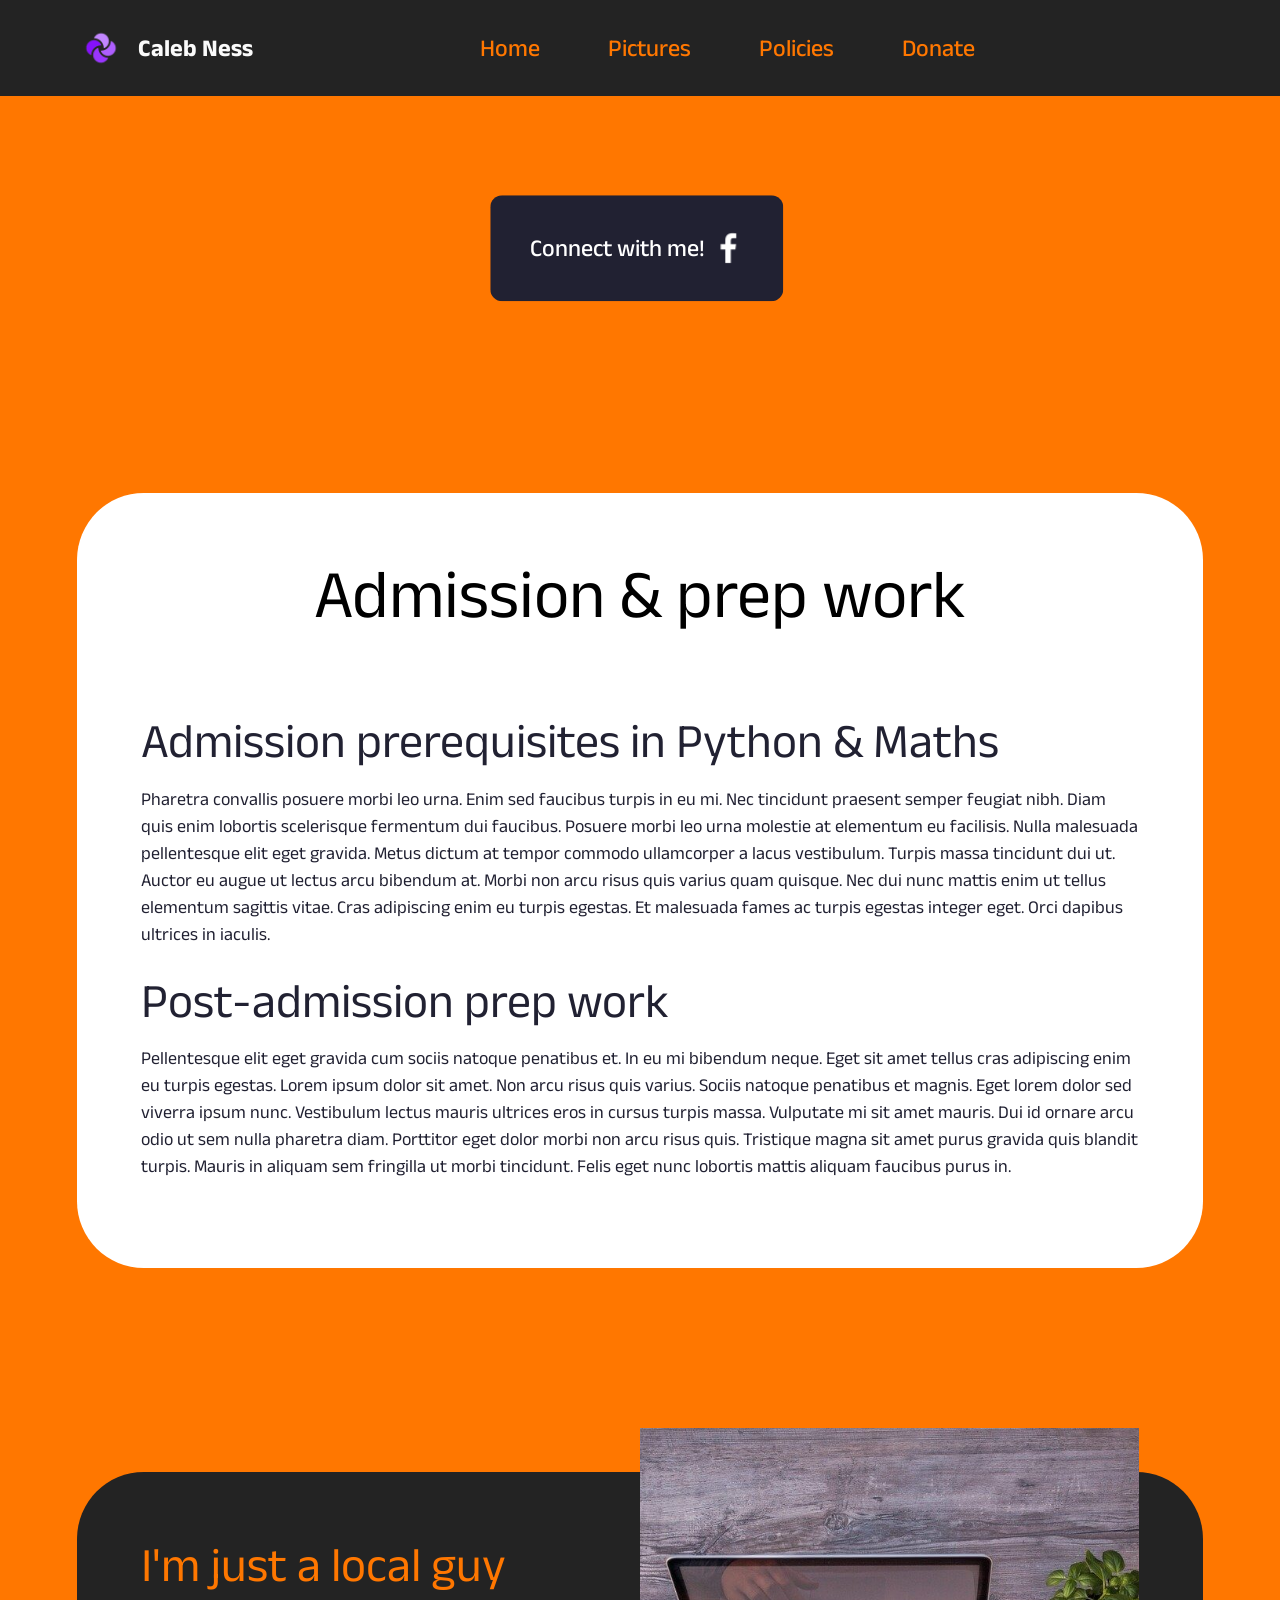
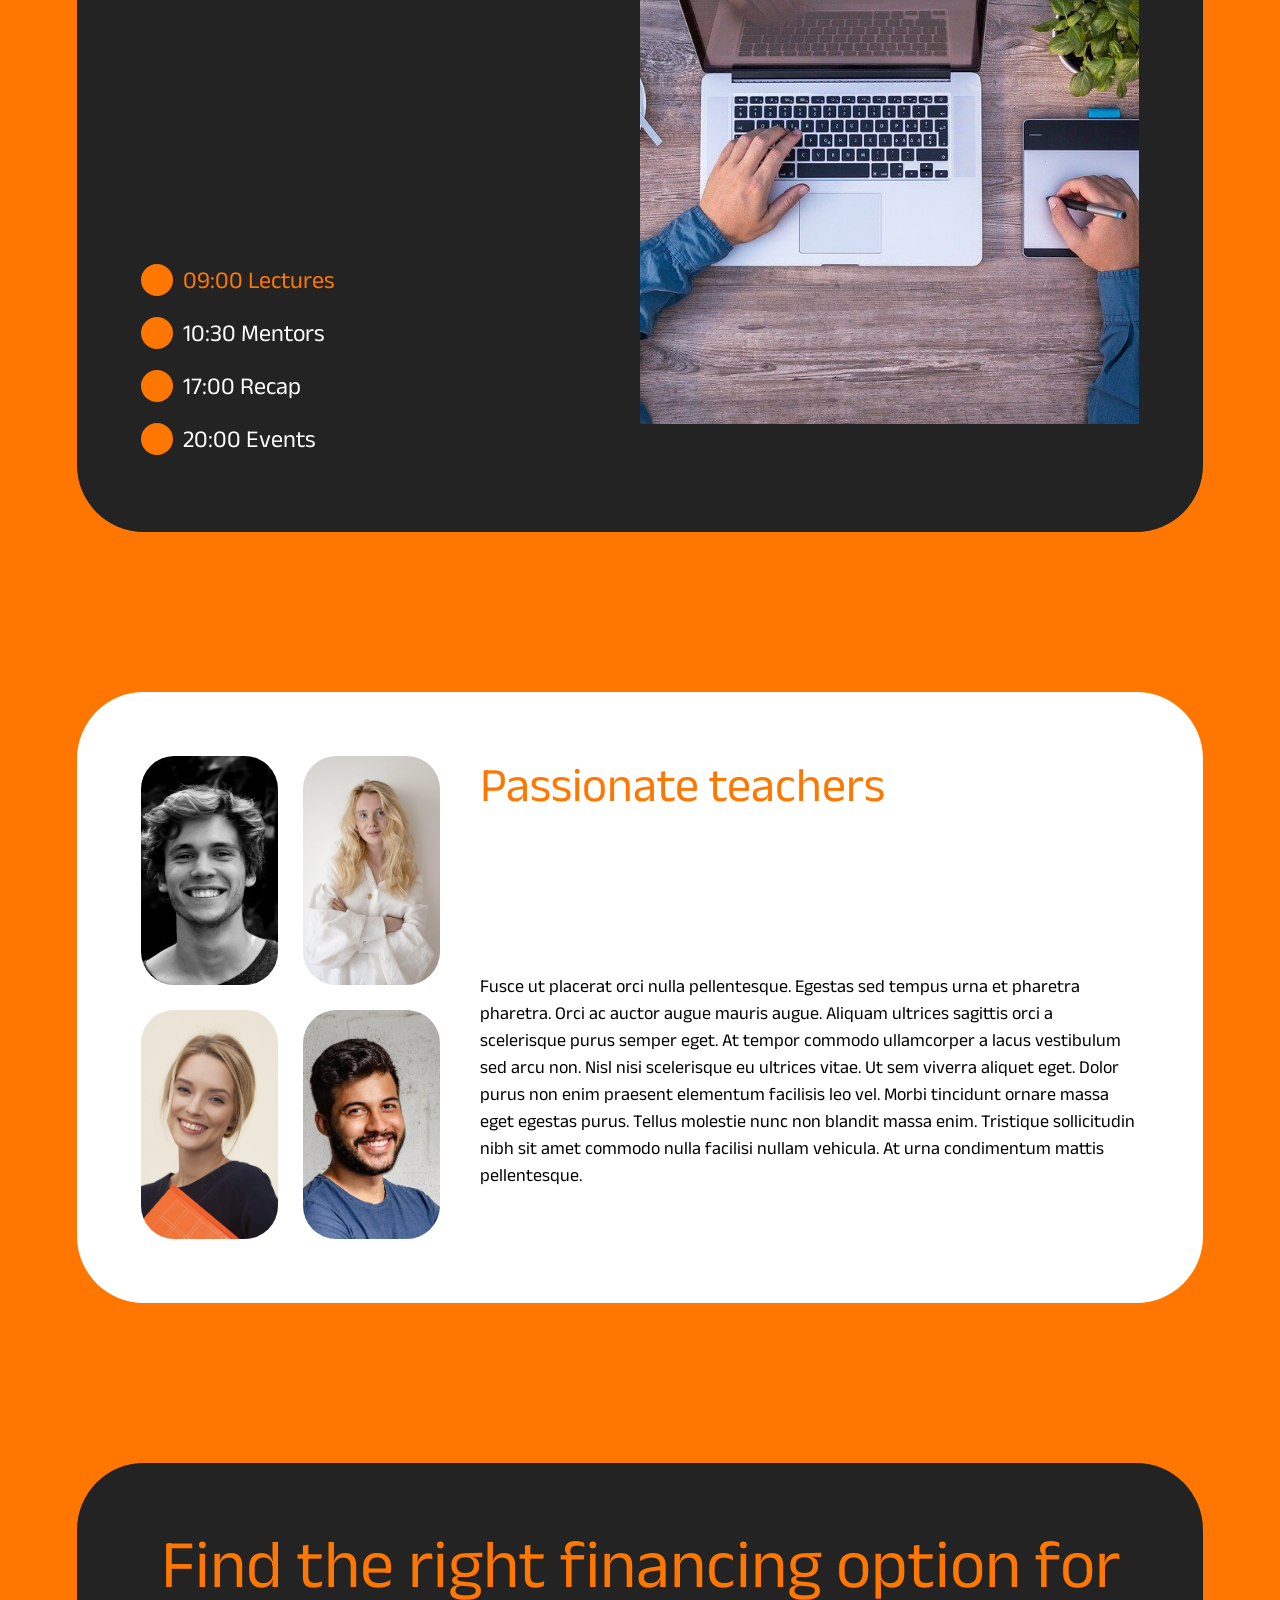
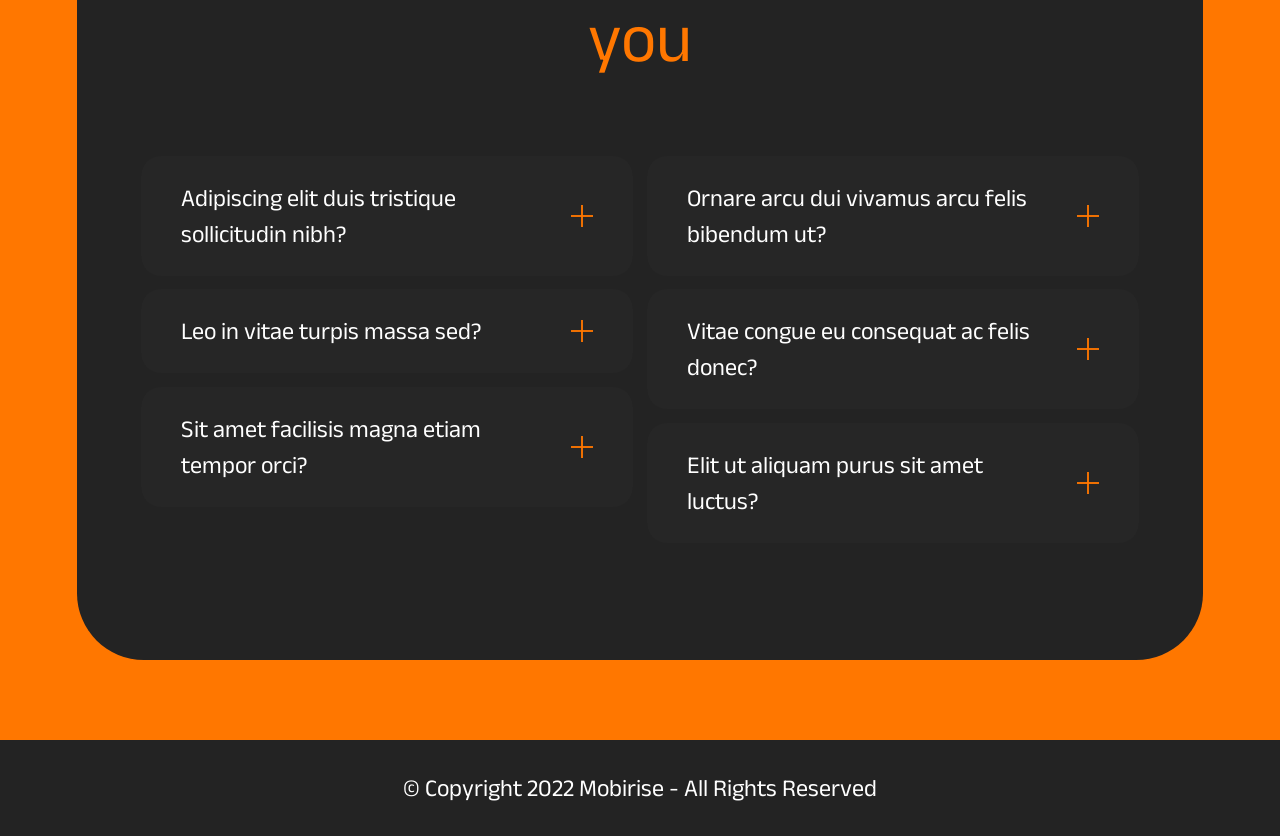
==== pictures.html @ 96227f39 "create github pages" ====
<!DOCTYPE html>
<html  >
<head>
  <!-- Site made with Mobirise Website Builder v6.0.6, https://mobirise.com -->
  <meta charset="UTF-8">
  <meta http-equiv="X-UA-Compatible" content="IE=edge">
  <meta name="generator" content="Mobirise v6.0.6, mobirise.com">
  <meta name="viewport" content="width=device-width, initial-scale=1, minimum-scale=1">
  <link rel="shortcut icon" href="assets/images/logo.png" type="image/x-icon">
  <meta name="description" content="">
  
  
  <title>Pictures</title>
  <link rel="stylesheet" href="assets/web/assets/mobirise-icons2/mobirise2.css">
  <link rel="stylesheet" href="assets/bootstrap/css/bootstrap.min.css">
  <link rel="stylesheet" href="assets/dropdown/css/style.css">
  <link rel="stylesheet" href="assets/socicon/css/styles.css">
  <link rel="stylesheet" href="assets/theme/css/style.css">
  <link rel="preload" href="https://fonts.googleapis.com/css?family=Anek+Latin:100,200,300,400,500,600,700,800&display=swap" as="style" onload="this.onload=null;this.rel='stylesheet'">
  <noscript><link rel="stylesheet" href="https://fonts.googleapis.com/css?family=Anek+Latin:100,200,300,400,500,600,700,800&display=swap"></noscript>
  <link rel="preload" as="style" href="assets/mobirise/css/mbr-additional.css?v=KJlmt9"><link rel="stylesheet" href="assets/mobirise/css/mbr-additional.css?v=KJlmt9" type="text/css">

  
  
  
</head>
<body>
  
  <section data-bs-version="5.1" class="menu menu1 bootcampm5 cid-v0q15S6kWP" once="menu" id="amenu1-0">
    

    <nav class="navbar navbar-dropdown navbar-fixed-top navbar-expand-lg">
        <div class="container">
            <div class="navbar-brand">
                <span class="navbar-logo">
                    <a href="https://mobiri.se">
                        <img src="assets/images/logo.png" alt="Mobirise Website Builder" style="height: 3rem;">
                    </a>
                </span>
                <span class="navbar-caption-wrap"><a class="navbar-caption text-white display-4" href="https://mobiri.se">Caleb Ness</a></span>
            </div>
            <button class="navbar-toggler" type="button" data-toggle="collapse" data-bs-toggle="collapse" data-target="#navbarSupportedContent" data-bs-target="#navbarSupportedContent" aria-controls="navbarNavAltMarkup" aria-expanded="false" aria-label="Toggle navigation">
                <div class="hamburger">
                    <span></span>
                    <span></span>
                    <span></span>
                    <span></span>
                </div>
            </button>
            <div class="collapse navbar-collapse" id="navbarSupportedContent">
                <ul class="navbar-nav nav-dropdown nav-right" data-app-modern-menu="true"><li class="nav-item"><a class="nav-link link text-primary display-4" href="index.html">Home</a></li>
                    <li class="nav-item"><a class="nav-link link text-primary display-4" href="pictures.html">Pictures</a>
                    </li>
                    <li class="nav-item"><a class="nav-link link text-primary display-4" href="policies.html">Policies</a>
                    </li>
                    <li class="nav-item"><a class="nav-link link text-primary display-4" href="https://mobiri.se">Donate</a>
                    </li></ul>
                
                
            </div>
        </div>
    </nav>
</section>

<section data-bs-version="5.1" class="header1 bootcampm5 cid-v0q15SswuJ" id="aheader1-1">

    

    
    

    <div class="container">
        <div class="row justify-content-center">
            <div class="col-12 col-lg-12">
                
                

                <div class="btn-container">
                    <div class="mbr-section-btn custom-mbr-section-btn align-center"><div class="custom-section-btn">
                            <a class="btn btn-black display-4" href="https://facebook.com/" target="_blank"><span class="socicon socicon-facebook mbr-iconfont mbr-iconfont-btn"></span>
                                
                                Connect with me!</a>
                        </div></div>
                    

                </div>
            </div>
        </div>
    </div>
</section>

<section data-bs-version="5.1" class="article2 bootcampm5 cid-v0q15SNx9U" id="aarticle2-2">

    

    
    
    <div class="container">
        <div class="row justify-content-center">
            <div class="col-12 col-lg-12">
                <div class="content-wrapper">
                    <h1 class="mbr-section-title mbr-fonts-style align-center mbr-white display-2">Admission &amp; prep work</h1>
                    <div class="item-wrap">
                        <h2 class="mbr-section-subtitle mbr-fonts-style mbr-white mb-0 display-5">Admission prerequisites in Python &amp; Maths</h2>
                        <p class="mbr-text mbr-white mbr-fonts-style display-7">
                            Pharetra convallis posuere morbi leo urna. Enim sed faucibus turpis in eu mi. Nec tincidunt praesent semper feugiat nibh. Diam quis enim lobortis scelerisque fermentum dui faucibus. Posuere morbi leo urna molestie at elementum eu facilisis. Nulla malesuada pellentesque elit eget gravida. Metus dictum at tempor commodo ullamcorper a lacus vestibulum. Turpis massa tincidunt dui ut. Auctor eu augue ut lectus arcu bibendum at. Morbi non arcu risus quis varius quam quisque. Nec dui nunc mattis enim ut tellus elementum sagittis vitae. Cras adipiscing enim eu turpis egestas. Et malesuada fames ac turpis egestas integer eget. Orci dapibus ultrices in iaculis.
                        </p>
                    </div>

                    <div class="item-wrap">
                        <h2 class="mbr-section-subtitle mbr-fonts-style mbr-white mb-0 display-5">Post-admission prep work</h2>
                        <p class="mbr-text mbr-white mbr-fonts-style display-7">
                            Pellentesque elit eget gravida cum sociis natoque penatibus et. In eu mi bibendum neque. Eget sit amet tellus cras adipiscing enim eu turpis egestas. Lorem ipsum dolor sit amet. Non arcu risus quis varius. Sociis natoque penatibus et magnis. Eget lorem dolor sed viverra ipsum nunc. Vestibulum lectus mauris ultrices eros in cursus turpis massa. Vulputate mi sit amet mauris. Dui id ornare arcu odio ut sem nulla pharetra diam. Porttitor eget dolor morbi non arcu risus quis. Tristique magna sit amet purus gravida quis blandit turpis. Mauris in aliquam sem fringilla ut morbi tincidunt. Felis eget nunc lobortis mattis aliquam faucibus purus in.
                        </p>
                    </div>
                    
                    
                    
                    
                    
                    
                    
                    
                </div>
            </div>
        </div>
    </div>
</section>

<section data-bs-version="5.1" class="tabs features4 bootcampm5 cid-v0q15T1WaE" id="afeatures4-3">

    

    
    
    <div class="container">
        <div class="row">
            <div class="content-container col-12">
                <div class="content-wrapper">
                    <div class="text-wrapper">
                        <h6 class="card-title mb-0 mbr-fonts-style display-5">I'm just a local guy</h6>
                    </div>
                    <ul class="nav nav-tabs" role="tablist">
                        <li class="nav-item first mbr-fonts-style"><a class="nav-link mbr-fonts-style show active display-4" role="tab" data-toggle="tab" data-bs-toggle="tab" href="#afeatures4-d_tab0" aria-selected="true">09:00 Lectures</a></li>
                        <li class="nav-item"><a class="nav-link mbr-fonts-style active display-4" role="tab" data-toggle="tab" data-bs-toggle="tab" href="#afeatures4-d_tab1" aria-selected="true">10:30 Mentors</a></li>
                        <li class="nav-item"><a class="nav-link mbr-fonts-style active display-4" role="tab" data-toggle="tab" data-bs-toggle="tab" href="#afeatures4-d_tab2" aria-selected="true">17:00 Recap<br></a></li>
                        <li class="nav-item"><a class="nav-link mbr-fonts-style active display-4" role="tab" data-toggle="tab" data-bs-toggle="tab" href="#afeatures4-d_tab3" aria-selected="true">20:00 Events<br></a></li>
                    </ul>
                    <div class="tab-content">
                        <div id="tab1" class="tab-pane in active" role="tabpanel">
                            <div class="img-box">
                                <img src="assets/images/features1.jpg" alt="Mobirise Website Builder">
                            </div>
                        </div>
                        <div id="tab2" class="tab-pane" role="tabpanel">
                            <div class="img-box">
                                <img src="assets/images/features2.jpg" alt="Mobirise Website Builder">
                            </div>
                        </div>
                        <div id="tab3" class="tab-pane" role="tabpanel">
                            <div class="img-box">
                                <img src="assets/images/features3.jpg" alt="Mobirise Website Builder">
                            </div>
                        </div>
                        <div id="tab4" class="tab-pane" role="tabpanel">
                            <div class="img-box">
                                <img src="assets/images/features4.jpg" alt="Mobirise Website Builder">
                            </div>
                        </div>
                    </div>
                </div>
                
            </div>
        </div>
    </div>
</section>

<section data-bs-version="5.1" class="features10 bootcampm5 cid-v0q15TjROE" id="afeatures10-4">

    

    
    
    <div class="container">
        <div class="row">
            <div class="content-container col-12">
                <div class="content-wrapper">
                    <div class="img-container">
                        <div class="image-wrapper">
                            <img src="assets/images/pexels-stefan-stefancik-91227.jpg" alt="Mobirise Website Builder">
                        </div>
                        <div class="image-wrapper">
                            <img src="assets/images/people7.jpg" alt="Mobirise Website Builder">
                        </div>
                        <div class="image-wrapper">
                            <img src="assets/images/pexels-moose-photos-1587009.jpg" alt="Mobirise Website Builder">
                        </div>
                        <div class="image-wrapper">
                            <img src="assets/images/pexels-italo-melo-2379004.jpg" alt="Mobirise Website Builder">
                        </div>
                    </div>
                    <div class="text-wrapper">
                        <h6 class="mbr-section-title mbr-fonts-style display-5">Passionate teachers</h6>
                        <p class="mbr-section-subtitle mbr-fonts-style mb-0 display-7">
                            Fusce ut placerat orci nulla pellentesque. Egestas sed tempus urna et pharetra pharetra. Orci ac auctor augue mauris augue. Aliquam ultrices sagittis orci a scelerisque purus semper eget. At tempor commodo ullamcorper a lacus vestibulum sed arcu non. Nisl nisi scelerisque eu ultrices vitae. Ut sem viverra aliquet eget. Dolor purus non enim praesent elementum facilisis leo vel. Morbi tincidunt ornare massa eget egestas purus. Tellus molestie nunc non blandit massa enim. Tristique sollicitudin nibh sit amet commodo nulla facilisi nullam vehicula. At urna condimentum mattis pellentesque.
                        </p>
                    </div>
                </div>
                
            </div>
        </div>
    </div>
</section>

<section data-bs-version="5.1" class="list1 bootcampm5 cid-v0q15TweMn" id="alist1-5">

    

    
    
    <div class="container">
        <div class="row justify-content-center">
            <div class="col-12">
                <div class="content-wrapper">
                    <div class="col-title">
                        <h3 class="mbr-section-title mbr-fonts-style align-center mb-0 display-2">Find the right financing option for you</h3>
                    </div>
                    <div id="bootstrap-accordion_25" class="panel-group accordionStyles accordion" role="tablist" aria-multiselectable="true">
                        <div>
                            <div class="card">
                                <div class="card-header" role="tab" id="headingOne">
                                    <a role="button" class="panel-title collapsed" data-toggle="collapse" data-bs-toggle="collapse" data-core="" href="#collapse1_25" aria-expanded="false" aria-controls="collapse1">
                                        <h6 class="panel-title-edit mbr-fonts-style mb-0 display-4">
                                            Adipiscing elit duis tristique sollicitudin nibh?
                                        </h6>
                                        <span class="sign mbr-iconfont mobi-mbri-plus"></span>
                                    </a>
                                </div>
                                <div id="collapse1_25" class="panel-collapse noScroll collapse" role="tabpanel" aria-labelledby="headingOne" data-parent="#accordion" data-bs-parent="#bootstrap-accordion_25">
                                    <div class="panel-body">
                                        <p class="mbr-fonts-style panel-text display-7">The number of items is limited in this block. Open
                                            Quisque id diam vel quam elementum pulvinar etiam non. Et ultrices neque ornare aenean. Venenatis urna cursus eget nunc scelerisque viverra. Fusce id velit ut tortor pretium viverra suspendisse potenti nullam.
                                        </p>
                                    </div>
                                </div>
                            </div>
                            <div class="card">
                                <div class="card-header" role="tab" id="headingOne">
                                    <a role="button" class="panel-title collapsed" data-toggle="collapse" data-bs-toggle="collapse" data-core="" href="#collapse2_25" aria-expanded="false" aria-controls="collapse2">
                                        <h6 class="panel-title-edit mbr-fonts-style mb-0 display-4">
                                            Leo in vitae turpis massa sed?</h6>
                                        <span class="sign mbr-iconfont mobi-mbri-plus"></span>
                                    </a>
                                </div>
                                <div id="collapse2_25" class="panel-collapse noScroll collapse" role="tabpanel" aria-labelledby="headingOne" data-parent="#accordion" data-bs-parent="#bootstrap-accordion_25">
                                    <div class="panel-body">
                                        <p class="mbr-fonts-style panel-text display-7">
                                            Sed euismod nisi porta lorem. Cras sed felis eget velit. Facilisis leo vel fringilla est ullamcorper eget nulla facilisi. Aliquam ut porttitor leo a diam. Congue eu consequat ac felis donec et odio pellentesque diam.
                                        </p>
                                    </div>
                                </div>
                            </div>
                            <div class="card">
                                <div class="card-header" role="tab" id="headingOne">
                                    <a role="button" class="panel-title collapsed" data-toggle="collapse" data-bs-toggle="collapse" data-core="" href="#collapse3_25" aria-expanded="false" aria-controls="collapse3">
                                        <h6 class="panel-title-edit mbr-fonts-style mb-0 display-4">
                                            Sit amet facilisis magna etiam tempor orci?</h6>
                                        <span class="sign mbr-iconfont mobi-mbri-plus"></span>
                                    </a>
                                </div>
                                <div id="collapse3_25" class="panel-collapse noScroll collapse" role="tabpanel" aria-labelledby="headingOne" data-parent="#accordion" data-bs-parent="#bootstrap-accordion_25">
                                    <div class="panel-body">
                                        <p class="mbr-fonts-style panel-text display-7">
                                            Quisque id diam vel quam elementum pulvinar etiam non. Et ultrices neque ornare aenean. Venenatis urna cursus eget nunc scelerisque viverra. Fusce id velit ut tortor pretium viverra suspendisse potenti nullam.
                                        </p>
                                    </div>
                                </div>
                            </div>
                            
                            
                            
                            
                        </div>

                        <div>
                            <div class="card">
                                <div class="card-header" role="tab" id="headingOne">
                                    <a role="button" class="panel-title collapsed" data-toggle="collapse" data-bs-toggle="collapse" data-core="" href="#collapse8_25" aria-expanded="false" aria-controls="collapse8">
                                        <h6 class="panel-title-edit mbr-fonts-style mb-0 display-4">
                                            Ornare arcu dui vivamus arcu felis bibendum ut?</h6>
                                        <span class="sign mbr-iconfont mobi-mbri-plus"></span>
                                    </a>
                                </div>
                                <div id="collapse8_25" class="panel-collapse noScroll collapse" role="tabpanel" aria-labelledby="headingOne" data-parent="#accordion" data-bs-parent="#bootstrap-accordion_25">
                                    <div class="panel-body">
                                        <p class="mbr-fonts-style panel-text display-7">
                                            Diam sit amet nisl suscipit. Faucibus purus in massa tempor nec feugiat nisl.
                                            Tellus integer feugiat scelerisque varius morbi enim nunc faucibus. Ultrices mi
                                            tempus imperdiet nulla malesuada pellentesque elit eget.
                                        </p>
                                    </div>
                                </div>
                            </div>

                            <div class="card">
                                <div class="card-header" role="tab" id="headingOne">
                                    <a role="button" class="panel-title collapsed" data-toggle="collapse" data-bs-toggle="collapse" data-core="" href="#collapse9_25" aria-expanded="false" aria-controls="collapse9">
                                        <h6 class="panel-title-edit mbr-fonts-style mb-0 display-4">
                                            Vitae congue eu consequat ac felis donec?</h6>
                                        <span class="sign mbr-iconfont mobi-mbri-plus"></span>
                                    </a>
                                </div>
                                <div id="collapse9_25" class="panel-collapse noScroll collapse" role="tabpanel" aria-labelledby="headingOne" data-parent="#accordion" data-bs-parent="#bootstrap-accordion_25">
                                    <div class="panel-body">
                                        <p class="mbr-fonts-style panel-text display-7">
                                            Diam sit amet nisl suscipit. Faucibus purus in massa tempor nec feugiat nisl.
                                            Tellus integer feugiat scelerisque varius morbi enim nunc faucibus. Ultrices mi
                                            tempus imperdiet nulla malesuada pellentesque elit eget.
                                        </p>
                                    </div>
                                </div>
                            </div>
                            <div class="card">
                                <div class="card-header" role="tab" id="headingOne">
                                    <a role="button" class="panel-title collapsed" data-toggle="collapse" data-bs-toggle="collapse" data-core="" href="#collapse10_25" aria-expanded="false" aria-controls="collapse10">
                                        <h6 class="panel-title-edit mbr-fonts-style mb-0 display-4">
                                            Elit ut aliquam purus sit amet luctus?</h6>
                                        <span class="sign mbr-iconfont mobi-mbri-plus"></span>
                                    </a>
                                </div>
                                <div id="collapse10_25" class="panel-collapse noScroll collapse" role="tabpanel" aria-labelledby="headingOne" data-parent="#accordion" data-bs-parent="#bootstrap-accordion_25">
                                    <div class="panel-body">
                                        <p class="mbr-fonts-style panel-text display-7">
                                            Diam sit amet nisl suscipit. Faucibus purus in massa tempor nec feugiat nisl.
                                            Tellus integer feugiat scelerisque varius morbi enim nunc faucibus. Ultrices mi
                                            tempus imperdiet nulla malesuada pellentesque elit eget.
                                        </p>
                                    </div>
                                </div>
                            </div>
                            
                            
                            
                            
                        </div>
                    </div>
                    
                </div>
                
            </div>
        </div>
    </div>
</section>

<section data-bs-version="5.1" class="footer2 bootcampm5 cid-v0q15U203g" once="footers" id="afooter2-6">

    

    

    <div class="container">
        <div class="media-container-row align-center mbr-white">
            <div class="col-12">
                <p class="mbr-text mb-0 mbr-fonts-style align-center display-4">
                    © Copyright 2022 Mobirise - All Rights Reserved
                </p>
            </div>
        </div>
    </div>
</section>


<script src="assets/bootstrap/js/bootstrap.bundle.min.js"></script>
  <script src="assets/smoothscroll/smooth-scroll.js"></script>
  <script src="assets/ytplayer/index.js"></script>
  <script src="assets/dropdown/js/navbar-dropdown.js"></script>
  <script src="assets/mbr-tabs/mbr-tabs.js"></script>
  <script src="assets/mbr-switch-arrow/mbr-switch-arrow.js"></script>
  <script src="assets/theme/js/script.js"></script>
  
  
  
</body>
</html>
---- assets/web/assets/mobirise-icons2/mobirise2.css ----
@font-face {
  font-family: 'Moririse2';
  font-display: swap;
  src:  url('mobirise2.eot?f2bix4');
  src:  url('mobirise2.eot?f2bix4#iefix') format('embedded-opentype'),
    url('mobirise2.ttf?f2bix4') format('truetype'),
    url('mobirise2.woff?f2bix4') format('woff'),
    url('mobirise2.svg?f2bix4#mobirise2') format('svg');
  font-weight: normal;
  font-style: normal;
}

[class^="mobi-"], [class*=" mobi-"] {
  /* use !important to prevent issues with browser extensions that change fonts */
  font-family: 'Moririse2' !important;
  speak: none;
  font-style: normal;
  font-weight: normal;
  font-variant: normal;
  text-transform: none;
  line-height: 1;

  /* Better Font Rendering =========== */
  -webkit-font-smoothing: antialiased;
  -moz-osx-font-smoothing: grayscale;
}

.mobi-mbri-add-submenu:before {
  content: "\e900";
}
.mobi-mbri-alert:before {
  content: "\e901";
}
.mobi-mbri-align-center:before {
  content: "\e902";
}
.mobi-mbri-align-justify:before {
  content: "\e903";
}
.mobi-mbri-align-left:before {
  content: "\e904";
}
.mobi-mbri-align-right:before {
  content: "\e905";
}
.mobi-mbri-android:before {
  content: "\e906";
}
.mobi-mbri-apple:before {
  content: "\e907";
}
.mobi-mbri-arrow-down:before {
  content: "\e908";
}
.mobi-mbri-arrow-next:before {
  content: "\e909";
}
.mobi-mbri-arrow-prev:before {
  content: "\e90a";
}
.mobi-mbri-arrow-up:before {
  content: "\e90b";
}
.mobi-mbri-bold:before {
  content: "\e90c";
}
.mobi-mbri-bookmark:before {
  content: "\e90d";
}
.mobi-mbri-bootstrap:before {
  content: "\e90e";
}
.mobi-mbri-briefcase:before {
  content: "\e90f";
}
.mobi-mbri-browse:before {
  content: "\e910";
}
.mobi-mbri-bulleted-list:before {
  content: "\e911";
}
.mobi-mbri-calendar:before {
  content: "\e912";
}
.mobi-mbri-camera:before {
  content: "\e913";
}
.mobi-mbri-cart-add:before {
  content: "\e914";
}
.mobi-mbri-cart-full:before {
  content: "\e915";
}
.mobi-mbri-cash:before {
  content: "\e916";
}
.mobi-mbri-change-style:before {
  content: "\e917";
}
.mobi-mbri-chat:before {
  content: "\e918";
}
.mobi-mbri-clock:before {
  content: "\e919";
}
.mobi-mbri-close:before {
  content: "\e91a";
}
.mobi-mbri-cloud:before {
  content: "\e91b";
}
.mobi-mbri-code:before {
  content: "\e91c";
}
.mobi-mbri-contact-form:before {
  content: "\e91d";
}
.mobi-mbri-credit-card:before {
  content: "\e91e";
}
.mobi-mbri-cursor-click:before {
  content: "\e91f";
}
.mobi-mbri-cust-feedback:before {
  content: "\e920";
}
.mobi-mbri-database:before {
  content: "\e921";
}
.mobi-mbri-delivery:before {
  content: "\e922";
}
.mobi-mbri-desktop:before {
  content: "\e923";
}
.mobi-mbri-devices:before {
  content: "\e924";
}
.mobi-mbri-down:before {
  content: "\e925";
}
.mobi-mbri-download-2:before {
  content: "\e926";
}
.mobi-mbri-download:before {
  content: "\e927";
}
.mobi-mbri-drag-n-drop-2:before {
  content: "\e928";
}
.mobi-mbri-drag-n-drop:before {
  content: "\e929";
}
.mobi-mbri-edit-2:before {
  content: "\e92a";
}
.mobi-mbri-edit:before {
  content: "\e92b";
}
.mobi-mbri-error:before {
  content: "\e92c";
}
.mobi-mbri-extension:before {
  content: "\e92d";
}
.mobi-mbri-features:before {
  content: "\e92e";
}
.mobi-mbri-file:before {
  content: "\e92f";
}
.mobi-mbri-flag:before {
  content: "\e930";
}
.mobi-mbri-folder:before {
  content: "\e931";
}
.mobi-mbri-gift:before {
  content: "\e932";
}
.mobi-mbri-github:before {
  content: "\e933";
}
.mobi-mbri-globe-2:before {
  content: "\e934";
}
.mobi-mbri-globe:before {
  content: "\e935";
}
.mobi-mbri-growing-chart:before {
  content: "\e936";
}
.mobi-mbri-hearth:before {
  content: "\e937";
}
.mobi-mbri-help:before {
  content: "\e938";
}
.mobi-mbri-home:before {
  content: "\e939";
}
.mobi-mbri-hot-cup:before {
  content: "\e93a";
}
.mobi-mbri-idea:before {
  content: "\e93b";
}
.mobi-mbri-image-gallery:before {
  content: "\e93c";
}
.mobi-mbri-image-slider:before {
  content: "\e93d";
}
.mobi-mbri-info:before {
  content: "\e93e";
}
.mobi-mbri-italic:before {
  content: "\e93f";
}
.mobi-mbri-key:before {
  content: "\e940";
}
.mobi-mbri-laptop:before {
  content: "\e941";
}
.mobi-mbri-layers:before {
  content: "\e942";
}
.mobi-mbri-left-right:before {
  content: "\e943";
}
.mobi-mbri-left:before {
  content: "\e944";
}
.mobi-mbri-letter:before {
  content: "\e945";
}
.mobi-mbri-like:before {
  content: "\e946";
}
.mobi-mbri-link:before {
  content: "\e947";
}
.mobi-mbri-lock:before {
  content: "\e948";
}
.mobi-mbri-login:before {
  content: "\e949";
}
.mobi-mbri-logout:before {
  content: "\e94a";
}
.mobi-mbri-magic-stick:before {
  content: "\e94b";
}
.mobi-mbri-map-pin:before {
  content: "\e94c";
}
.mobi-mbri-menu:before {
  content: "\e94d";
}
.mobi-mbri-mobile-2:before {
  content: "\e94e";
}
.mobi-mbri-mobile-horizontal:before {
  content: "\e94f";
}
.mobi-mbri-mobile:before {
  content: "\e950";
}
.mobi-mbri-mobirise:before {
  content: "\e951";
}
.mobi-mbri-more-horizontal:before {
  content: "\e952";
}
.mobi-mbri-more-vertical:before {
  content: "\e953";
}
.mobi-mbri-music:before {
  content: "\e954";
}
.mobi-mbri-new-file:before {
  content: "\e955";
}
.mobi-mbri-numbered-list:before {
  content: "\e956";
}
.mobi-mbri-opened-folder:before {
  content: "\e957";
}
.mobi-mbri-pages:before {
  content: "\e958";
}
.mobi-mbri-paper-plane:before {
  content: "\e959";
}
.mobi-mbri-paperclip:before {
  content: "\e95a";
}
.mobi-mbri-phone:before {
  content: "\e95b";
}
.mobi-mbri-photo:before {
  content: "\e95c";
}
.mobi-mbri-photos:before {
  content: "\e95d";
}
.mobi-mbri-pin:before {
  content: "\e95e";
}
.mobi-mbri-play:before {
  content: "\e95f";
}
.mobi-mbri-plus:before {
  content: "\e960";
}
.mobi-mbri-preview:before {
  content: "\e961";
}
.mobi-mbri-print:before {
  content: "\e962";
}
.mobi-mbri-protect:before {
  content: "\e963";
}
.mobi-mbri-question:before {
  content: "\e964";
}
.mobi-mbri-quote-left:before {
  content: "\e965";
}
.mobi-mbri-quote-right:before {
  content: "\e966";
}
.mobi-mbri-redo:before {
  content: "\e967";
}
.mobi-mbri-refresh:before {
  content: "\e968";
}
.mobi-mbri-responsive-2:before {
  content: "\e969";
}
.mobi-mbri-responsive:before {
  content: "\e96a";
}
.mobi-mbri-right:before {
  content: "\e96b";
}
.mobi-mbri-rocket:before {
  content: "\e96c";
}
.mobi-mbri-sad-face:before {
  content: "\e96d";
}
.mobi-mbri-sale:before {
  content: "\e96e";
}
.mobi-mbri-save:before {
  content: "\e96f";
}
.mobi-mbri-search:before {
  content: "\e970";
}
.mobi-mbri-setting-2:before {
  content: "\e971";
}
.mobi-mbri-setting-3:before {
  content: "\e972";
}
.mobi-mbri-setting:before {
  content: "\e973";
}
.mobi-mbri-share:before {
  content: "\e974";
}
.mobi-mbri-shopping-bag:before {
  content: "\e975";
}
.mobi-mbri-shopping-basket:before {
  content: "\e976";
}
.mobi-mbri-shopping-cart:before {
  content: "\e977";
}
.mobi-mbri-sites:before {
  content: "\e978";
}
.mobi-mbri-smile-face:before {
  content: "\e979";
}
.mobi-mbri-speed:before {
  content: "\e97a";
}
.mobi-mbri-star:before {
  content: "\e97b";
}
.mobi-mbri-success:before {
  content: "\e97c";
}
.mobi-mbri-sun:before {
  content: "\e97d";
}
.mobi-mbri-sun2:before {
  content: "\e97e";
}
.mobi-mbri-tablet-vertical:before {
  content: "\e97f";
}
.mobi-mbri-tablet:before {
  content: "\e980";
}
.mobi-mbri-target:before {
  content: "\e981";
}
.mobi-mbri-timer:before {
  content: "\e982";
}
.mobi-mbri-to-ftp:before {
  content: "\e983";
}
.mobi-mbri-to-local-drive:before {
  content: "\e984";
}
.mobi-mbri-touch-swipe:before {
  content: "\e985";
}
.mobi-mbri-touch:before {
  content: "\e986";
}
.mobi-mbri-trash:before {
  content: "\e987";
}
.mobi-mbri-underline:before {
  content: "\e988";
}
.mobi-mbri-undo:before {
  content: "\e989";
}
.mobi-mbri-unlink:before {
  content: "\e98a";
}
.mobi-mbri-unlock:before {
  content: "\e98b";
}
.mobi-mbri-up-down:before {
  content: "\e98c";
}
.mobi-mbri-up:before {
  content: "\e98d";
}
.mobi-mbri-update:before {
  content: "\e98e";
}
.mobi-mbri-upload-2:before {
  content: "\e98f";
}
.mobi-mbri-upload:before {
  content: "\e990";
}
.mobi-mbri-user-2:before {
  content: "\e991";
}
.mobi-mbri-user:before {
  content: "\e992";
}
.mobi-mbri-users:before {
  content: "\e993";
}
.mobi-mbri-video-play:before {
  content: "\e994";
}
.mobi-mbri-video:before {
  content: "\e995";
}
.mobi-mbri-watch:before {
  content: "\e996";
}
.mobi-mbri-website-theme-2:before {
  content: "\e997";
}
.mobi-mbri-website-theme:before {
  content: "\e998";
}
.mobi-mbri-wifi:before {
  content: "\e999";
}
.mobi-mbri-windows:before {
  content: "\e99a";
}
.mobi-mbri-zoom-in:before {
  content: "\e99b";
}
.mobi-mbri-zoom-out:before {
  content: "\e99c";
}
---- assets/dropdown/css/style.css ----
.navbar-dropdown {
  left: 0;
  padding: 0;
  position: absolute;
  right: 0;
  top: 0;
  transition: all 0.45s ease;
  z-index: 1030;
  background: #282828; }
  .navbar-dropdown .navbar-logo {
    margin-right: 0.8rem;
    transition: margin 0.3s ease-in-out;
    vertical-align: middle; }
    .navbar-dropdown .navbar-logo img {
      height: 3.125rem;
      transition: all 0.3s ease-in-out; }
    .navbar-dropdown .navbar-logo.mbr-iconfont {
      font-size: 3.125rem;
      line-height: 3.125rem; }
  .navbar-dropdown .navbar-caption {
    font-weight: 700;
    white-space: normal;
    vertical-align: -4px;
    line-height: 3.125rem !important; }
    .navbar-dropdown .navbar-caption, .navbar-dropdown .navbar-caption:hover {
      color: inherit;
      text-decoration: none; }
  .navbar-dropdown .mbr-iconfont + .navbar-caption {
    vertical-align: -1px; }
  .navbar-dropdown.navbar-fixed-top {
    position: fixed; }
  .navbar-dropdown .navbar-brand span {
    vertical-align: -4px; }
  .navbar-dropdown.bg-color.transparent {
    background: none; }
  .navbar-dropdown.navbar-short .navbar-brand {
    padding: 0.625rem 0; }
    .navbar-dropdown.navbar-short .navbar-brand span {
      vertical-align: -1px; }
  .navbar-dropdown.navbar-short .navbar-caption {
    line-height: 2.375rem !important;
    vertical-align: -2px; }
  .navbar-dropdown.navbar-short .navbar-logo {
    margin-right: 0.5rem; }
    .navbar-dropdown.navbar-short .navbar-logo img {
      height: 2.375rem; }
    .navbar-dropdown.navbar-short .navbar-logo.mbr-iconfont {
      font-size: 2.375rem;
      line-height: 2.375rem; }
  .navbar-dropdown.navbar-short .mbr-table-cell {
    height: 3.625rem; }
  .navbar-dropdown .navbar-close {
    left: 0.6875rem;
    position: fixed;
    top: 0.75rem;
    z-index: 1000; }
  .navbar-dropdown .hamburger-icon {
    content: "";
    display: inline-block;
    vertical-align: middle;
    width: 16px;
    -webkit-box-shadow: 0 -6px 0 1px #282828,0 0 0 1px #282828,0 6px 0 1px #282828;
    -moz-box-shadow: 0 -6px 0 1px #282828,0 0 0 1px #282828,0 6px 0 1px #282828;
    box-shadow: 0 -6px 0 1px #282828,0 0 0 1px #282828,0 6px 0 1px #282828; }

.dropdown-menu .dropdown-toggle[data-toggle="dropdown-submenu"]::after {
  border-bottom: 0.35em solid transparent;
  border-left: 0.35em solid;
  border-right: 0;
  border-top: 0.35em solid transparent;
  margin-left: 0.3rem; }

.dropdown-menu .dropdown-item:focus {
  outline: 0; }

.nav-dropdown {
  font-size: 0.75rem;
  font-weight: 500;
  height: auto !important; }
  .nav-dropdown .nav-btn {
    padding-left: 1rem; }
  .nav-dropdown .link {
    margin: .667em 1.667em;
    font-weight: 500;
    padding: 0;
    transition: color .2s ease-in-out; }
    .nav-dropdown .link.dropdown-toggle {
      margin-right: 2.583em; }
      .nav-dropdown .link.dropdown-toggle::after {
        margin-left: .25rem;
        border-top: 0.35em solid;
        border-right: 0.35em solid transparent;
        border-left: 0.35em solid transparent;
        border-bottom: 0; }
      .nav-dropdown .link.dropdown-toggle[aria-expanded="true"] {
        margin: 0;
        padding: 0.667em 3.263em  0.667em 1.667em; }
  .nav-dropdown .link::after,
  .nav-dropdown .dropdown-item::after {
    color: inherit; }
  .nav-dropdown .btn {
    font-size: 0.75rem;
    font-weight: 700;
    letter-spacing: 0;
    margin-bottom: 0;
    padding-left: 1.25rem;
    padding-right: 1.25rem; }
  .nav-dropdown .dropdown-menu {
    border-radius: 0;
    border: 0;
    left: 0;
    margin: 0;
    padding-bottom: 1.25rem;
    padding-top: 1.25rem;
    position: relative; }
  .nav-dropdown .dropdown-submenu {
    margin-left: 0.125rem;
    top: 0; }
  .nav-dropdown .dropdown-item {
    font-weight: 500;
    line-height: 2;
    padding: 0.3846em 4.615em 0.3846em 1.5385em;
    position: relative;
    transition: color .2s ease-in-out, background-color .2s ease-in-out; }
    .nav-dropdown .dropdown-item::after {
      margin-top: -0.3077em;
      position: absolute;
      right: 1.1538em;
      top: 50%; }
    .nav-dropdown .dropdown-item:focus, .nav-dropdown .dropdown-item:hover {
      background: none; }

@media (max-width: 767px) {
  .nav-dropdown.navbar-toggleable-sm {
    bottom: 0;
    display: none;
    left: 0;
    overflow-x: hidden;
    position: fixed;
    top: 0;
    transform: translateX(-100%);
    -ms-transform: translateX(-100%);
    -webkit-transform: translateX(-100%);
    width: 18.75rem;
    z-index: 999; } }
.nav-dropdown.navbar-toggleable-xl {
  bottom: 0;
  display: none;
  left: 0;
  overflow-x: hidden;
  position: fixed;
  top: 0;
  transform: translateX(-100%);
  -ms-transform: translateX(-100%);
  -webkit-transform: translateX(-100%);
  width: 18.75rem;
  z-index: 999; }

.nav-dropdown-sm {
  display: block !important;
  overflow-x: hidden;
  overflow: auto;
  padding-top: 3.875rem; }
  .nav-dropdown-sm::after {
    content: "";
    display: block;
    height: 3rem;
    width: 100%; }
  .nav-dropdown-sm.collapse.in ~ .navbar-close {
    display: block !important; }
  .nav-dropdown-sm.collapsing, .nav-dropdown-sm.collapse.in {
    transform: translateX(0);
    -ms-transform: translateX(0);
    -webkit-transform: translateX(0);
    transition: all 0.25s ease-out;
    -webkit-transition: all 0.25s ease-out;
    background: #282828; }
  .nav-dropdown-sm.collapsing[aria-expanded="false"] {
    transform: translateX(-100%);
    -ms-transform: translateX(-100%);
    -webkit-transform: translateX(-100%); }
  .nav-dropdown-sm .nav-item {
    display: block;
    margin-left: 0 !important;
    padding-left: 0; }
  .nav-dropdown-sm .link,
  .nav-dropdown-sm .dropdown-item {
    border-top: 1px dotted rgba(255, 255, 255, 0.1);
    font-size: 0.8125rem;
    line-height: 1.6;
    margin: 0 !important;
    padding: 0.875rem 2.4rem 0.875rem 1.5625rem !important;
    position: relative;
    white-space: normal; }
    .nav-dropdown-sm .link:focus, .nav-dropdown-sm .link:hover,
    .nav-dropdown-sm .dropdown-item:focus,
    .nav-dropdown-sm .dropdown-item:hover {
      background: rgba(0, 0, 0, 0.2) !important;
      color: #c0a375; }
  .nav-dropdown-sm .nav-btn {
    position: relative;
    padding: 1.5625rem 1.5625rem 0 1.5625rem; }
    .nav-dropdown-sm .nav-btn::before {
      border-top: 1px dotted rgba(255, 255, 255, 0.1);
      content: "";
      left: 0;
      position: absolute;
      top: 0;
      width: 100%; }
    .nav-dropdown-sm .nav-btn + .nav-btn {
      padding-top: 0.625rem; }
      .nav-dropdown-sm .nav-btn + .nav-btn::before {
        display: none; }
  .nav-dropdown-sm .btn {
    padding: 0.625rem 0; }
  .nav-dropdown-sm .dropdown-toggle[data-toggle="dropdown-submenu"]::after {
    margin-left: .25rem;
    border-top: 0.35em solid;
    border-right: 0.35em solid transparent;
    border-left: 0.35em solid transparent;
    border-bottom: 0; }
  .nav-dropdown-sm .dropdown-toggle[data-toggle="dropdown-submenu"][aria-expanded="true"]::after {
    border-top: 0;
    border-right: 0.35em solid transparent;
    border-left: 0.35em solid transparent;
    border-bottom: 0.35em solid; }
  .nav-dropdown-sm .dropdown-menu {
    margin: 0;
    padding: 0;
    position: relative;
    top: 0;
    left: 0;
    width: 100%;
    border: 0;
    float: none;
    border-radius: 0;
    background: none; }
  .nav-dropdown-sm .dropdown-submenu {
    left: 100%;
    margin-left: 0.125rem;
    margin-top: -1.25rem;
    top: 0; }

.navbar-toggleable-sm .nav-dropdown .dropdown-menu {
  position: absolute; }

.navbar-toggleable-sm .nav-dropdown .dropdown-submenu {
  left: 100%;
  margin-left: 0.125rem;
  margin-top: -1.25rem;
  top: 0; }

.navbar-toggleable-sm.opened .nav-dropdown .dropdown-menu {
  position: relative; }

.navbar-toggleable-sm.opened .nav-dropdown .dropdown-submenu {
  left: 0;
  margin-left: 00rem;
  margin-top: 0rem;
  top: 0; }

.is-builder .nav-dropdown.collapsing {
  transition: none !important; }
---- assets/socicon/css/styles.css ----
@charset "UTF-8";

@font-face {
  font-family: 'Socicon';
  src:  url('../fonts/socicon.eot');
  src:  url('../fonts/socicon.eot?#iefix') format('embedded-opentype'),
    url('../fonts/socicon.woff2') format('woff2'),
    url('../fonts/socicon.ttf') format('truetype'),
    url('../fonts/socicon.woff') format('woff'),
    url('../fonts/socicon.svg#socicon') format('svg');
  font-weight: normal;
  font-style: normal;
  font-display: swap;
}

[data-icon]:before {
  font-family: "socicon" !important;
  content: attr(data-icon);
  font-style: normal !important;
  font-weight: normal !important;
  font-variant: normal !important;
  text-transform: none !important;
  speak: none;
  line-height: 1;
  -webkit-font-smoothing: antialiased;
  -moz-osx-font-smoothing: grayscale;
}

[class^="socicon-"], [class*=" socicon-"] {
  /* use !important to prevent issues with browser extensions that change fonts */
  font-family: 'Socicon' !important;
  speak: none;
  font-style: normal;
  font-weight: normal;
  font-variant: normal;
  text-transform: none;
  line-height: 1;

  /* Better Font Rendering =========== */
  -webkit-font-smoothing: antialiased;
  -moz-osx-font-smoothing: grayscale;
}

.socicon-500px:before {
  content: "\e000";
}
.socicon-8tracks:before {
  content: "\e001";
}
.socicon-airbnb:before {
  content: "\e002";
}
.socicon-alliance:before {
  content: "\e003";
}
.socicon-amazon:before {
  content: "\e004";
}
.socicon-amplement:before {
  content: "\e005";
}
.socicon-android:before {
  content: "\e006";
}
.socicon-angellist:before {
  content: "\e007";
}
.socicon-apple:before {
  content: "\e008";
}
.socicon-appnet:before {
  content: "\e009";
}
.socicon-baidu:before {
  content: "\e00a";
}
.socicon-bandcamp:before {
  content: "\e00b";
}
.socicon-battlenet:before {
  content: "\e00c";
}
.socicon-mixer:before {
  content: "\e00d";
}
.socicon-bebee:before {
  content: "\e00e";
}
.socicon-bebo:before {
  content: "\e00f";
}
.socicon-behance:before {
  content: "\e010";
}
.socicon-blizzard:before {
  content: "\e011";
}
.socicon-blogger:before {
  content: "\e012";
}
.socicon-buffer:before {
  content: "\e013";
}
.socicon-chrome:before {
  content: "\e014";
}
.socicon-coderwall:before {
  content: "\e015";
}
.socicon-curse:before {
  content: "\e016";
}
.socicon-dailymotion:before {
  content: "\e017";
}
.socicon-deezer:before {
  content: "\e018";
}
.socicon-delicious:before {
  content: "\e019";
}
.socicon-deviantart:before {
  content: "\e01a";
}
.socicon-diablo:before {
  content: "\e01b";
}
.socicon-digg:before {
  content: "\e01c";
}
.socicon-discord:before {
  content: "\e01d";
}
.socicon-disqus:before {
  content: "\e01e";
}
.socicon-douban:before {
  content: "\e01f";
}
.socicon-draugiem:before {
  content: "\e020";
}
.socicon-dribbble:before {
  content: "\e021";
}
.socicon-drupal:before {
  content: "\e022";
}
.socicon-ebay:before {
  content: "\e023";
}
.socicon-ello:before {
  content: "\e024";
}
.socicon-endomodo:before {
  content: "\e025";
}
.socicon-envato:before {
  content: "\e026";
}
.socicon-etsy:before {
  content: "\e027";
}
.socicon-facebook:before {
  content: "\e028";
}
.socicon-feedburner:before {
  content: "\e029";
}
.socicon-filmweb:before {
  content: "\e02a";
}
.socicon-firefox:before {
  content: "\e02b";
}
.socicon-flattr:before {
  content: "\e02c";
}
.socicon-flickr:before {
  content: "\e02d";
}
.socicon-formulr:before {
  content: "\e02e";
}
.socicon-forrst:before {
  content: "\e02f";
}
.socicon-foursquare:before {
  content: "\e030";
}
.socicon-friendfeed:before {
  content: "\e031";
}
.socicon-github:before {
  content: "\e032";
}
.socicon-goodreads:before {
  content: "\e033";
}
.socicon-google:before {
  content: "\e034";
}
.socicon-googlescholar:before {
  content: "\e035";
}
.socicon-googlegroups:before {
  content: "\e036";
}
.socicon-googlephotos:before {
  content: "\e037";
}
.socicon-googleplus:before {
  content: "\e038";
}
.socicon-grooveshark:before {
  content: "\e039";
}
.socicon-hackerrank:before {
  content: "\e03a";
}
.socicon-hearthstone:before {
  content: "\e03b";
}
.socicon-hellocoton:before {
  content: "\e03c";
}
.socicon-heroes:before {
  content: "\e03d";
}
.socicon-smashcast:before {
  content: "\e03e";
}
.socicon-horde:before {
  content: "\e03f";
}
.socicon-houzz:before {
  content: "\e040";
}
.socicon-icq:before {
  content: "\e041";
}
.socicon-identica:before {
  content: "\e042";
}
.socicon-imdb:before {
  content: "\e043";
}
.socicon-instagram:before {
  content: "\e044";
}
.socicon-issuu:before {
  content: "\e045";
}
.socicon-istock:before {
  content: "\e046";
}
.socicon-itunes:before {
  content: "\e047";
}
.socicon-keybase:before {
  content: "\e048";
}
.socicon-lanyrd:before {
  content: "\e049";
}
.socicon-lastfm:before {
  content: "\e04a";
}
.socicon-line:before {
  content: "\e04b";
}
.socicon-linkedin:before {
  content: "\e04c";
}
.socicon-livejournal:before {
  content: "\e04d";
}
.socicon-lyft:before {
  content: "\e04e";
}
.socicon-macos:before {
  content: "\e04f";
}
.socicon-mail:before {
  content: "\e050";
}
.socicon-medium:before {
  content: "\e051";
}
.socicon-meetup:before {
  content: "\e052";
}
.socicon-mixcloud:before {
  content: "\e053";
}
.socicon-modelmayhem:before {
  content: "\e054";
}
.socicon-mumble:before {
  content: "\e055";
}
.socicon-myspace:before {
  content: "\e056";
}
.socicon-newsvine:before {
  content: "\e057";
}
.socicon-nintendo:before {
  content: "\e058";
}
.socicon-npm:before {
  content: "\e059";
}
.socicon-odnoklassniki:before {
  content: "\e05a";
}
.socicon-openid:before {
  content: "\e05b";
}
.socicon-opera:before {
  content: "\e05c";
}
.socicon-outlook:before {
  content: "\e05d";
}
.socicon-overwatch:before {
  content: "\e05e";
}
.socicon-patreon:before {
  content: "\e05f";
}
.socicon-paypal:before {
  content: "\e060";
}
.socicon-periscope:before {
  content: "\e061";
}
.socicon-persona:before {
  content: "\e062";
}
.socicon-pinterest:before {
  content: "\e063";
}
.socicon-play:before {
  content: "\e064";
}
.socicon-player:before {
  content: "\e065";
}
.socicon-playstation:before {
  content: "\e066";
}
.socicon-pocket:before {
  content: "\e067";
}
.socicon-qq:before {
  content: "\e068";
}
.socicon-quora:before {
  content: "\e069";
}
.socicon-raidcall:before {
  content: "\e06a";
}
.socicon-ravelry:before {
  content: "\e06b";
}
.socicon-reddit:before {
  content: "\e06c";
}
.socicon-renren:before {
  content: "\e06d";
}
.socicon-researchgate:before {
  content: "\e06e";
}
.socicon-residentadvisor:before {
  content: "\e06f";
}
.socicon-reverbnation:before {
  content: "\e070";
}
.socicon-rss:before {
  content: "\e071";
}
.socicon-sharethis:before {
  content: "\e072";
}
.socicon-skype:before {
  content: "\e073";
}
.socicon-slideshare:before {
  content: "\e074";
}
.socicon-smugmug:before {
  content: "\e075";
}
.socicon-snapchat:before {
  content: "\e076";
}
.socicon-songkick:before {
  content: "\e077";
}
.socicon-soundcloud:before {
  content: "\e078";
}
.socicon-spotify:before {
  content: "\e079";
}
.socicon-stackexchange:before {
  content: "\e07a";
}
.socicon-stackoverflow:before {
  content: "\e07b";
}
.socicon-starcraft:before {
  content: "\e07c";
}
.socicon-stayfriends:before {
  content: "\e07d";
}
.socicon-steam:before {
  content: "\e07e";
}
.socicon-storehouse:before {
  content: "\e07f";
}
.socicon-strava:before {
  content: "\e080";
}
.socicon-streamjar:before {
  content: "\e081";
}
.socicon-stumbleupon:before {
  content: "\e082";
}
.socicon-swarm:before {
  content: "\e083";
}
.socicon-teamspeak:before {
  content: "\e084";
}
.socicon-teamviewer:before {
  content: "\e085";
}
.socicon-technorati:before {
  content: "\e086";
}
.socicon-telegram:before {
  content: "\e087";
}
.socicon-tripadvisor:before {
  content: "\e088";
}
.socicon-tripit:before {
  content: "\e089";
}
.socicon-triplej:before {
  content: "\e08a";
}
.socicon-tumblr:before {
  content: "\e08b";
}
.socicon-twitch:before {
  content: "\e08c";
}
.socicon-twitter:before {
  content: "\e08d";
}
.socicon-uber:before {
  content: "\e08e";
}
.socicon-ventrilo:before {
  content: "\e08f";
}
.socicon-viadeo:before {
  content: "\e090";
}
.socicon-viber:before {
  content: "\e091";
}
.socicon-viewbug:before {
  content: "\e092";
}
.socicon-vimeo:before {
  content: "\e093";
}
.socicon-vine:before {
  content: "\e094";
}
.socicon-vkontakte:before {
  content: "\e095";
}
.socicon-warcraft:before {
  content: "\e096";
}
.socicon-wechat:before {
  content: "\e097";
}
.socicon-weibo:before {
  content: "\e098";
}
.socicon-whatsapp:before {
  content: "\e099";
}
.socicon-wikipedia:before {
  content: "\e09a";
}
.socicon-windows:before {
  content: "\e09b";
}
.socicon-wordpress:before {
  content: "\e09c";
}
.socicon-wykop:before {
  content: "\e09d";
}
.socicon-xbox:before {
  content: "\e09e";
}
.socicon-xing:before {
  content: "\e09f";
}
.socicon-yahoo:before {
  content: "\e0a0";
}
.socicon-yammer:before {
  content: "\e0a1";
}
.socicon-yandex:before {
  content: "\e0a2";
}
.socicon-yelp:before {
  content: "\e0a3";
}
.socicon-younow:before {
  content: "\e0a4";
}
.socicon-youtube:before {
  content: "\e0a5";
}
.socicon-zapier:before {
  content: "\e0a6";
}
.socicon-zerply:before {
  content: "\e0a7";
}
.socicon-zomato:before {
  content: "\e0a8";
}
.socicon-zynga:before {
  content: "\e0a9";
}
.socicon-bluesky:before {
  content: "\e0aa";
}
.socicon-threads:before {
  content: "\e0ab";
}
.socicon-spreadshirt:before {
  content: "\e901";
}
.socicon-gamejolt:before {
  content: "\e902";
}
.socicon-trello:before {
  content: "\e903";
}
.socicon-tunein:before {
  content: "\e904";
}
.socicon-bloglovin:before {
  content: "\e905";
}
.socicon-gamewisp:before {
  content: "\e906";
}
.socicon-messenger:before {
  content: "\e907";
}
.socicon-pandora:before {
  content: "\e908";
}
.socicon-augment:before {
  content: "\e909";
}
.socicon-bitbucket:before {
  content: "\e90a";
}
.socicon-fyuse:before {
  content: "\e90b";
}
.socicon-yt-gaming:before {
  content: "\e90c";
}
.socicon-sketchfab:before {
  content: "\e90d";
}
.socicon-mobcrush:before {
  content: "\e90e";
}
.socicon-microsoft:before {
  content: "\e90f";
}
.socicon-realtor:before {
  content: "\e910";
}
.socicon-tidal:before {
  content: "\e911";
}
.socicon-qobuz:before {
  content: "\e912";
}
.socicon-natgeo:before {
  content: "\e913";
}
.socicon-mastodon:before {
  content: "\e914";
}
.socicon-unsplash:before {
  content: "\e915";
}
.socicon-homeadvisor:before {
  content: "\e916";
}
.socicon-angieslist:before {
  content: "\e917";
}
.socicon-codepen:before {
  content: "\e918";
}
.socicon-slack:before {
  content: "\e919";
}
.socicon-openaigym:before {
  content: "\e91a";
}
.socicon-logmein:before {
  content: "\e91b";
}
.socicon-fiverr:before {
  content: "\e91c";
}
.socicon-gotomeeting:before {
  content: "\e91d";
}
.socicon-aliexpress:before {
  content: "\e91e";
}
.socicon-guru:before {
  content: "\e91f";
}
.socicon-appstore:before {
  content: "\e920";
}
.socicon-homes:before {
  content: "\e921";
}
.socicon-zoom:before {
  content: "\e922";
}
.socicon-alibaba:before {
  content: "\e923";
}
.socicon-craigslist:before {
  content: "\e924";
}
.socicon-wix:before {
  content: "\e925";
}
.socicon-redfin:before {
  content: "\e926";
}
.socicon-googlecalendar:before {
  content: "\e927";
}
.socicon-shopify:before {
  content: "\e928";
}
.socicon-freelancer:before {
  content: "\e929";
}
.socicon-seedrs:before {
  content: "\e92a";
}
.socicon-bing:before {
  content: "\e92b";
}
.socicon-doodle:before {
  content: "\e92c";
}
.socicon-bonanza:before {
  content: "\e92d";
}
.socicon-squarespace:before {
  content: "\e92e";
}
.socicon-toptal:before {
  content: "\e92f";
}
.socicon-gust:before {
  content: "\e930";
}
.socicon-ask:before {
  content: "\e931";
}
.socicon-trulia:before {
  content: "\e932";
}
.socicon-loomly:before {
  content: "\e933";
}
.socicon-ghost:before {
  content: "\e934";
}
.socicon-upwork:before {
  content: "\e935";
}
.socicon-fundable:before {
  content: "\e936";
}
.socicon-booking:before {
  content: "\e937";
}
.socicon-googlemaps:before {
  content: "\e938";
}
.socicon-zillow:before {
  content: "\e939";
}
.socicon-niconico:before {
  content: "\e93a";
}
.socicon-toneden:before {
  content: "\e93b";
}
.socicon-crunchbase:before {
  content: "\e93c";
}
.socicon-homefy:before {
  content: "\e93d";
}
.socicon-calendly:before {
  content: "\e93e";
}
.socicon-livemaster:before {
  content: "\e93f";
}
.socicon-udemy:before {
  content: "\e940";
}
.socicon-codered:before {
  content: "\e941";
}
.socicon-origin:before {
  content: "\e942";
}
.socicon-nextdoor:before {
  content: "\e943";
}
.socicon-portfolio:before {
  content: "\e944";
}
.socicon-instructables:before {
  content: "\e945";
}
.socicon-gitlab:before {
  content: "\e946";
}
.socicon-hackernews:before {
  content: "\e947";
}
.socicon-smashwords:before {
  content: "\e948";
}
.socicon-kobo:before {
  content: "\e949";
}
.socicon-bookbub:before {
  content: "\e94a";
}
.socicon-mailru:before {
  content: "\e94b";
}
.socicon-moddb:before {
  content: "\e94c";
}
.socicon-indiedb:before {
  content: "\e94d";
}
.socicon-traxsource:before {
  content: "\e94e";
}
.socicon-gamefor:before {
  content: "\e94f";
}
.socicon-pixiv:before {
  content: "\e950";
}
.socicon-myanimelist:before {
  content: "\e951";
}
.socicon-blackberry:before {
  content: "\e952";
}
.socicon-wickr:before {
  content: "\e953";
}
.socicon-spip:before {
  content: "\e954";
}
.socicon-napster:before {
  content: "\e955";
}
.socicon-beatport:before {
  content: "\e956";
}
.socicon-hackerone:before {
  content: "\e957";
}
.socicon-internet:before {
  content: "\e958";
}
.socicon-ubuntu:before {
  content: "\e959";
}
.socicon-artstation:before {
  content: "\e95a";
}
.socicon-invision:before {
  content: "\e95b";
}
.socicon-torial:before {
  content: "\e95c";
}
.socicon-collectorz:before {
  content: "\e95d";
}
.socicon-seenthis:before {
  content: "\e95e";
}
.socicon-googleplaymusic:before {
  content: "\e95f";
}
.socicon-debian:before {
  content: "\e960";
}
.socicon-filmfreeway:before {
  content: "\e961";
}
.socicon-gnome:before {
  content: "\e962";
}
.socicon-itchio:before {
  content: "\e963";
}
.socicon-jamendo:before {
  content: "\e964";
}
.socicon-mix:before {
  content: "\e965";
}
.socicon-sharepoint:before {
  content: "\e966";
}
.socicon-tinder:before {
  content: "\e967";
}
.socicon-windguru:before {
  content: "\e968";
}
.socicon-cdbaby:before {
  content: "\e969";
}
.socicon-elementaryos:before {
  content: "\e96a";
}
.socicon-stage32:before {
  content: "\e96b";
}
.socicon-tiktok:before {
  content: "\e96c";
}
.socicon-gitter:before {
  content: "\e96d";
}
.socicon-letterboxd:before {
  content: "\e96e";
}
.socicon-threema:before {
  content: "\e96f";
}
.socicon-splice:before {
  content: "\e970";
}
.socicon-metapop:before {
  content: "\e971";
}
.socicon-naver:before {
  content: "\e972";
}
.socicon-remote:before {
  content: "\e973";
}
.socicon-flipboard:before {
  content: "\e974";
}
.socicon-googlehangouts:before {
  content: "\e975";
}
.socicon-dlive:before {
  content: "\e976";
}
.socicon-vsco:before {
  content: "\e977";
}
.socicon-stitcher:before {
  content: "\e978";
}
.socicon-avvo:before {
  content: "\e979";
}
.socicon-redbubble:before {
  content: "\e97a";
}
.socicon-society6:before {
  content: "\e97b";
}
.socicon-zazzle:before {
  content: "\e97c";
}
.socicon-eitaa:before {
  content: "\e97d";
}
.socicon-soroush:before {
  content: "\e97e";
}
.socicon-bale:before {
  content: "\e97f";
}
---- assets/theme/css/style.css ----
.engine {
	position: absolute;
	text-indent: -2400px;
	text-align: center;
	padding: 0;
	top: 0;
	left: -2400px;
}@charset "UTF-8";
section {
  background-color: #ffffff;
}

body {
  font-style: normal;
  line-height: 1.5;
  font-weight: 400;
  color: #232323;
  position: relative;
}

button {
  background-color: transparent;
  border-color: transparent;
}

section,
.container,
.container-fluid {
  position: relative;
  word-wrap: break-word;
}

a.mbr-iconfont:hover {
  text-decoration: none;
}

.article .lead p,
.article .lead ul,
.article .lead ol,
.article .lead pre,
.article .lead blockquote {
  margin-bottom: 0;
}

a {
  font-style: normal;
  font-weight: 400;
  cursor: pointer;
}
a, a:hover {
  text-decoration: none;
}

.mbr-section-title {
  font-style: normal;
  line-height: 1.3;
}

.mbr-section-subtitle {
  line-height: 1.3;
}

.mbr-text {
  font-style: normal;
  line-height: 1.7;
}

h1,
h2,
h3,
h4,
h5,
h6,
.display-1,
.display-2,
.display-4,
.display-5,
.display-7,
span,
p,
a {
  line-height: 1;
  word-break: break-word;
  word-wrap: break-word;
  font-weight: 400;
}

b,
strong {
  font-weight: bold;
}

input:-webkit-autofill, input:-webkit-autofill:hover, input:-webkit-autofill:focus, input:-webkit-autofill:active {
  transition-delay: 9999s;
  -webkit-transition-property: background-color, color;
  transition-property: background-color, color;
}

textarea[type=hidden] {
  display: none;
}

section {
  background-position: 50% 50%;
  background-repeat: no-repeat;
  background-size: cover;
}
section .mbr-background-video,
section .mbr-background-video-preview {
  position: absolute;
  bottom: 0;
  left: 0;
  right: 0;
  top: 0;
}

.hidden {
  visibility: hidden;
}

.mbr-z-index20 {
  z-index: 20;
}

/*! Base colors */
.mbr-white {
  color: #ffffff;
}

.mbr-black {
  color: #111111;
}

.mbr-bg-white {
  background-color: #ffffff;
}

.mbr-bg-black {
  background-color: #000000;
}

/*! Text-aligns */
.align-left {
  text-align: left;
}

.align-center {
  text-align: center;
}

.align-right {
  text-align: right;
}

/*! Font-weight  */
.mbr-light {
  font-weight: 300;
}

.mbr-regular {
  font-weight: 400;
}

.mbr-semibold {
  font-weight: 500;
}

.mbr-bold {
  font-weight: 700;
}

/*! Media  */
.media-content {
  flex-basis: 100%;
}

.media-container-row {
  display: flex;
  flex-direction: row;
  flex-wrap: wrap;
  justify-content: center;
  align-content: center;
  align-items: start;
}
.media-container-row .media-size-item {
  width: 400px;
}

.media-container-column {
  display: flex;
  flex-direction: column;
  flex-wrap: wrap;
  justify-content: center;
  align-content: center;
  align-items: stretch;
}
.media-container-column > * {
  width: 100%;
}

@media (min-width: 992px) {
  .media-container-row {
    flex-wrap: nowrap;
  }
}
figure {
  margin-bottom: 0;
  overflow: hidden;
}

figure[mbr-media-size] {
  transition: width 0.1s;
}

img,
iframe {
  display: block;
  width: 100%;
}

.card {
  background-color: transparent;
  border: none;
}

.card-box {
  width: 100%;
}

.card-img {
  text-align: center;
  flex-shrink: 0;
  -webkit-flex-shrink: 0;
}

.media {
  max-width: 100%;
  margin: 0 auto;
}

.mbr-figure {
  align-self: center;
}

.media-container > div {
  max-width: 100%;
}

.mbr-figure img,
.card-img img {
  width: 100%;
}

@media (max-width: 991px) {
  .media-size-item {
    width: auto !important;
  }

  .media {
    width: auto;
  }

  .mbr-figure {
    width: 100% !important;
  }
}
/*! Buttons */
.mbr-section-btn {
  margin-left: -0.6rem;
  margin-right: -0.6rem;
  font-size: 0;
}

.btn {
  font-weight: 600;
  border-width: 1px;
  font-style: normal;
  margin: 0.6rem 0.6rem;
  white-space: normal;
  transition: all 0.2s ease-in-out;
  display: inline-flex;
  align-items: center;
  justify-content: center;
  word-break: break-word;
}

.btn-sm {
  font-weight: 600;
  letter-spacing: 0px;
  transition: all 0.3s ease-in-out;
}

.btn-md {
  font-weight: 600;
  letter-spacing: 0px;
  transition: all 0.3s ease-in-out;
}

.btn-lg {
  font-weight: 600;
  letter-spacing: 0px;
  transition: all 0.3s ease-in-out;
}

.btn-form {
  margin: 0;
}
.btn-form:hover {
  cursor: pointer;
}

nav .mbr-section-btn {
  margin-left: 0rem;
  margin-right: 0rem;
}

/*! Btn icon margin */
.btn .mbr-iconfont,
.btn.btn-sm .mbr-iconfont {
  order: 1;
  cursor: pointer;
  margin-left: 0.5rem;
  vertical-align: sub;
}

.btn.btn-md .mbr-iconfont,
.btn.btn-md .mbr-iconfont {
  margin-left: 0.8rem;
}

.mbr-regular {
  font-weight: 400;
}

.mbr-semibold {
  font-weight: 500;
}

.mbr-bold {
  font-weight: 700;
}

[type=submit] {
  -webkit-appearance: none;
}

/*! Full-screen */
.mbr-fullscreen .mbr-overlay {
  min-height: 100vh;
}

.mbr-fullscreen {
  display: flex;
  display: -moz-flex;
  display: -ms-flex;
  display: -o-flex;
  align-items: center;
  min-height: 100vh;
  padding-top: 3rem;
  padding-bottom: 3rem;
}

/*! Map */
.map {
  height: 25rem;
  position: relative;
}
.map iframe {
  width: 100%;
  height: 100%;
}

/*! Scroll to top arrow */
.mbr-arrow-up {
  bottom: 25px;
  right: 90px;
  position: fixed;
  text-align: right;
  z-index: 5000;
  color: #ffffff;
  font-size: 22px;
}

.mbr-arrow-up a {
  background: rgba(0, 0, 0, 0.2);
  border-radius: 50%;
  color: #fff;
  display: inline-block;
  height: 60px;
  width: 60px;
  border: 2px solid #fff;
  outline-style: none !important;
  position: relative;
  text-decoration: none;
  transition: all 0.3s ease-in-out;
  cursor: pointer;
  text-align: center;
}
.mbr-arrow-up a:hover {
  background-color: rgba(0, 0, 0, 0.4);
}
.mbr-arrow-up a i {
  line-height: 60px;
}

.mbr-arrow-up-icon {
  display: block;
  color: #fff;
}

.mbr-arrow-up-icon::before {
  content: "›";
  display: inline-block;
  font-family: serif;
  font-size: 22px;
  line-height: 1;
  font-style: normal;
  position: relative;
  top: 6px;
  left: -4px;
  transform: rotate(-90deg);
}

/*! Arrow Down */
.mbr-arrow {
  position: absolute;
  bottom: 45px;
  left: 50%;
  width: 60px;
  height: 60px;
  cursor: pointer;
  background-color: rgba(80, 80, 80, 0.5);
  border-radius: 50%;
  transform: translateX(-50%);
}
@media (max-width: 767px) {
  .mbr-arrow {
    display: none;
  }
}
.mbr-arrow > a {
  display: inline-block;
  text-decoration: none;
  outline-style: none;
  -webkit-animation: arrowdown 1.7s ease-in-out infinite;
          animation: arrowdown 1.7s ease-in-out infinite;
  color: #ffffff;
}
.mbr-arrow > a > i {
  position: absolute;
  top: -2px;
  left: 15px;
  font-size: 2rem;
}

#scrollToTop a i::before {
  content: "";
  position: absolute;
  display: block;
  border-bottom: 2.5px solid #fff;
  border-left: 2.5px solid #fff;
  width: 27.8%;
  height: 27.8%;
  left: 50%;
  top: 51%;
  transform: translateY(-30%) translateX(-50%) rotate(135deg);
}

@keyframes arrowdown {
  0% {
    transform: translateY(0px);
  }
  50% {
    transform: translateY(-5px);
  }
  100% {
    transform: translateY(0px);
  }
}
@-webkit-keyframes arrowdown {
  0% {
    transform: translateY(0px);
  }
  50% {
    transform: translateY(-5px);
  }
  100% {
    transform: translateY(0px);
  }
}
@media (max-width: 500px) {
  .mbr-arrow-up {
    left: 0;
    right: 0;
    text-align: center;
  }
}
/*Gradients animation*/
@keyframes gradient-animation {
  from {
    background-position: 0% 100%;
    -webkit-animation-timing-function: ease-in-out;
            animation-timing-function: ease-in-out;
  }
  to {
    background-position: 100% 0%;
    -webkit-animation-timing-function: ease-in-out;
            animation-timing-function: ease-in-out;
  }
}
@-webkit-keyframes gradient-animation {
  from {
    background-position: 0% 100%;
    -webkit-animation-timing-function: ease-in-out;
            animation-timing-function: ease-in-out;
  }
  to {
    background-position: 100% 0%;
    -webkit-animation-timing-function: ease-in-out;
            animation-timing-function: ease-in-out;
  }
}
.bg-gradient {
  background-size: 200% 200%;
  animation: gradient-animation 5s infinite alternate;
  -webkit-animation: gradient-animation 5s infinite alternate;
}

.menu .navbar-brand {
  display: -webkit-flex;
}
.menu .navbar-brand span {
  display: flex;
  display: -webkit-flex;
}
.menu .navbar-brand .navbar-caption-wrap {
  display: -webkit-flex;
}
.menu .navbar-brand .navbar-logo img {
  display: -webkit-flex;
  width: auto;
}
@media (min-width: 768px) and (max-width: 991px) {
  .menu .navbar-toggleable-sm .navbar-nav {
    display: -ms-flexbox;
  }
}
@media (max-width: 991px) {
  .menu .navbar-collapse {
    max-height: 93.5vh;
  }
  .menu .navbar-collapse.show {
    overflow: auto;
  }
}
@media (min-width: 992px) {
  .menu .navbar-nav.nav-dropdown {
    display: -webkit-flex;
  }
  .menu .navbar-toggleable-sm .navbar-collapse {
    display: -webkit-flex !important;
  }
  .menu .collapsed .navbar-collapse {
    max-height: 93.5vh;
  }
  .menu .collapsed .navbar-collapse.show {
    overflow: auto;
  }
}
@media (max-width: 767px) {
  .menu .navbar-collapse {
    max-height: 80vh;
  }
}

.nav-link .mbr-iconfont {
  margin-right: 0.5rem;
}

.navbar {
  display: -webkit-flex;
  -webkit-flex-wrap: wrap;
  -webkit-align-items: center;
  -webkit-justify-content: space-between;
}

.navbar-collapse {
  -webkit-flex-basis: 100%;
  -webkit-flex-grow: 1;
  -webkit-align-items: center;
}

.nav-dropdown .link {
  padding: 0.667em 1.667em !important;
  margin: 0 !important;
}

.nav {
  display: -webkit-flex;
  -webkit-flex-wrap: wrap;
}

.row {
  display: -webkit-flex;
  -webkit-flex-wrap: wrap;
}

.justify-content-center {
  -webkit-justify-content: center;
}

.form-inline {
  display: -webkit-flex;
}

.card-wrapper {
  -webkit-flex: 1;
}

.carousel-control {
  z-index: 10;
  display: -webkit-flex;
}

.carousel-controls {
  display: -webkit-flex;
}

.media {
  display: -webkit-flex;
}

.form-group:focus {
  outline: none;
}

.jq-selectbox__select {
  padding: 7px 0;
  position: relative;
}

.jq-selectbox__dropdown {
  overflow: hidden;
  border-radius: 10px;
  position: absolute;
  top: 100%;
  left: 0 !important;
  width: 100% !important;
}

.jq-selectbox__trigger-arrow {
  right: 0;
  transform: translateY(-50%);
}

.jq-selectbox li {
  padding: 1.07em 0.5em;
}

input[type=range] {
  padding-left: 0 !important;
  padding-right: 0 !important;
}

.modal-dialog,
.modal-content {
  height: 100%;
}

.modal-dialog .carousel-inner {
  height: calc(100vh - 1.75rem);
}
@media (max-width: 575px) {
  .modal-dialog .carousel-inner {
    height: calc(100vh - 1rem);
  }
}

.carousel-item {
  text-align: center;
}

.carousel-item img {
  margin: auto;
}

.navbar-toggler {
  align-self: flex-start;
  padding: 0.25rem 0.75rem;
  font-size: 1.25rem;
  line-height: 1;
  background: transparent;
  border: 1px solid transparent;
  border-radius: 0.25rem;
}

.navbar-toggler:focus,
.navbar-toggler:hover {
  text-decoration: none;
  box-shadow: none;
}

.navbar-toggler-icon {
  display: inline-block;
  width: 1.5em;
  height: 1.5em;
  vertical-align: middle;
  content: "";
  background: no-repeat center center;
  background-size: 100% 100%;
}

.navbar-toggler-left {
  position: absolute;
  left: 1rem;
}

.navbar-toggler-right {
  position: absolute;
  right: 1rem;
}

.card-img {
  width: auto;
}

.menu .navbar.collapsed:not(.beta-menu) {
  flex-direction: column;
}

.carousel-item.active,
.carousel-item-next,
.carousel-item-prev {
  display: flex;
}

.note-air-layout .dropup .dropdown-menu,
.note-air-layout .navbar-fixed-bottom .dropdown .dropdown-menu {
  bottom: initial !important;
}

html,
body {
  height: auto;
  min-height: 100vh;
}

.dropup .dropdown-toggle::after {
  display: none;
}

.form-asterisk {
  font-family: initial;
  position: absolute;
  top: -2px;
  font-weight: normal;
}

.form-control-label {
  position: relative;
  cursor: pointer;
  margin-bottom: 0.357em;
  padding: 0;
}

.alert {
  color: #ffffff;
  border-radius: 0;
  border: 0;
  font-size: 1.1rem;
  line-height: 1.5;
  margin-bottom: 1.875rem;
  padding: 1.25rem;
  position: relative;
  text-align: center;
}
.alert.alert-form::after {
  background-color: inherit;
  bottom: -7px;
  content: "";
  display: block;
  height: 14px;
  left: 50%;
  margin-left: -7px;
  position: absolute;
  transform: rotate(45deg);
  width: 14px;
}

.form-control {
  background-color: #ffffff;
  background-clip: border-box;
  color: #232323;
  line-height: 1rem !important;
  height: auto;
  padding: 0.6rem 1.2rem;
  transition: border-color 0.25s ease 0s;
  border: 1px solid transparent !important;
  border-radius: 4px;
  box-shadow: rgba(0, 0, 0, 0.07) 0px 1px 1px 0px, rgba(0, 0, 0, 0.07) 0px 1px 3px 0px, rgba(0, 0, 0, 0.03) 0px 0px 0px 1px;
}
.form-active .form-control:invalid {
  border-color: red;
}

form .row {
  margin-left: -0.6rem;
  margin-right: -0.6rem;
}
form .row [class*=col] {
  padding-left: 0.6rem;
  padding-right: 0.6rem;
}

form .mbr-section-btn {
  margin: 0;
  padding-left: 0.6rem;
  padding-right: 0.6rem;
}

form .btn {
  display: flex;
  padding: 0.6rem 1.2rem;
  margin: 0;
}

form .form-check-input {
  margin-top: 0.5;
}

textarea.form-control {
  line-height: 1.5rem !important;
}

.form-group {
  margin-bottom: 1.2rem;
}

.form-control,
form .btn {
  min-height: 48px;
}

.gdpr-block label span.textGDPR input[name=gdpr] {
  top: 7px;
}

.form-control:focus {
  box-shadow: none;
}

:focus {
  outline: none;
}

.mbr-overlay {
  background-color: #000;
  bottom: 0;
  left: 0;
  opacity: 0.5;
  position: absolute;
  right: 0;
  top: 0;
  z-index: 0;
  pointer-events: none;
}

blockquote {
  font-style: italic;
  padding: 3rem;
  font-size: 1.09rem;
  position: relative;
  border-left: 3px solid;
}

ul,
ol,
pre,
blockquote {
  margin-bottom: 2.3125rem;
}

.mt-4 {
  margin-top: 2rem !important;
}

.mb-4 {
  margin-bottom: 2rem !important;
}

@media (min-width: 992px) {
  .container {
    padding-left: 16px;
    padding-right: 16px;
  }

  .row {
    margin-left: -16px;
    margin-right: -16px;
  }
  .row > [class*=col] {
    padding-left: 16px;
    padding-right: 16px;
  }
}
@media (min-width: 768px) {
  .container-fluid {
    padding-left: 32px;
    padding-right: 32px;
  }
}
@media (min-width: 768px) and (max-width: 991px) {
  .mbr-container {
    padding-left: 32px;
    padding-right: 32px;
  }
}
@media (max-width: 767px) {
  .mbr-container {
    padding-left: 16px;
    padding-right: 16px;
  }
}
.card-wrapper,
.item-wrapper {
  overflow: hidden;
}

.app-video-wrapper > img {
  opacity: 1;
}

.item {
  position: relative;
}

.dropdown-menu .dropdown-menu {
  left: 100%;
}

.dropdown-item + .dropdown-menu {
  display: none;
}

.dropdown-item:hover + .dropdown-menu,
.dropdown-menu:hover {
  display: block;
}

@media (min-aspect-ratio: 16/9) {
  .mbr-video-foreground {
    height: 300% !important;
    top: -100% !important;
  }
}
@media (max-aspect-ratio: 16/9) {
  .mbr-video-foreground {
    width: 300% !important;
    left: -100% !important;
  }
}
---- assets/mobirise/css/mbr-additional.css ----
body {
  font-family: Anek Latin;
}
.display-1 {
  font-family: 'Anek Latin', sans-serif;
  font-size: 5.625rem;
  line-height: 1.1;
}
.display-1 > .mbr-iconfont {
  font-size: 7.03125rem;
}
.display-2 {
  font-family: 'Anek Latin', sans-serif;
  font-size: 4.25rem;
  line-height: 1.1;
}
.display-2 > .mbr-iconfont {
  font-size: 5.3125rem;
}
.display-4 {
  font-family: 'Anek Latin', sans-serif;
  font-size: 1.5rem;
  line-height: 1.5;
}
.display-4 > .mbr-iconfont {
  font-size: 1.875rem;
}
.display-5 {
  font-family: 'Anek Latin', sans-serif;
  font-size: 3rem;
  line-height: 1.2;
}
.display-5 > .mbr-iconfont {
  font-size: 3.75rem;
}
.display-7 {
  font-family: 'Anek Latin', sans-serif;
  font-size: 1.125rem;
  line-height: 1.5;
}
.display-7 > .mbr-iconfont {
  font-size: 1.40625rem;
}
/* ---- Fluid typography for mobile devices ---- */
/* 1.4 - font scale ratio ( bootstrap == 1.42857 ) */
/* 100vw - current viewport width */
/* (48 - 20)  48 == 48rem == 768px, 20 == 20rem == 320px(minimal supported viewport) */
/* 0.65 - min scale variable, may vary */
@media (max-width: 992px) {
  .display-1 {
    font-size: 4.5rem;
  }
}
@media (max-width: 768px) {
  .display-1 {
    font-size: 3.9375rem;
    font-size: calc( 2.61875rem + (5.625 - 2.61875) * ((100vw - 20rem) / (48 - 20)));
    line-height: calc( 1.1 * (2.61875rem + (5.625 - 2.61875) * ((100vw - 20rem) / (48 - 20))));
  }
  .display-2 {
    font-size: 3.4rem;
    font-size: calc( 2.1374999999999997rem + (4.25 - 2.1374999999999997) * ((100vw - 20rem) / (48 - 20)));
    line-height: calc( 1.3 * (2.1374999999999997rem + (4.25 - 2.1374999999999997) * ((100vw - 20rem) / (48 - 20))));
  }
  .display-4 {
    font-size: 1.2rem;
    font-size: calc( 1.175rem + (1.5 - 1.175) * ((100vw - 20rem) / (48 - 20)));
    line-height: calc( 1.4 * (1.175rem + (1.5 - 1.175) * ((100vw - 20rem) / (48 - 20))));
  }
  .display-5 {
    font-size: 2.4rem;
    font-size: calc( 1.7rem + (3 - 1.7) * ((100vw - 20rem) / (48 - 20)));
    line-height: calc( 1.4 * (1.7rem + (3 - 1.7) * ((100vw - 20rem) / (48 - 20))));
  }
  .display-7 {
    font-size: 0.9rem;
    font-size: calc( 1.04375rem + (1.125 - 1.04375) * ((100vw - 20rem) / (48 - 20)));
    line-height: calc( 1.4 * (1.04375rem + (1.125 - 1.04375) * ((100vw - 20rem) / (48 - 20))));
  }
}
/* Buttons */
.btn {
  padding: 0.6rem 1.2rem;
  border-radius: 4px;
}
.btn-sm {
  padding: 0.6rem 1.2rem;
  border-radius: 4px;
}
.btn-md {
  padding: 0.6rem 1.2rem;
  border-radius: 4px;
}
.btn-lg {
  padding: 1rem 2.6rem;
  border-radius: 4px;
}
.bg-primary {
  background-color: #ff7700 !important;
}
.bg-success {
  background-color: #c19c1c !important;
}
.bg-info {
  background-color: #ff7700 !important;
}
.bg-warning {
  background-color: #ffaa5c !important;
}
.bg-danger {
  background-color: #000000 !important;
}
.btn-primary,
.btn-primary:active {
  background-color: #ff7700 !important;
  border-color: #ff7700 !important;
  color: #ffffff !important;
  box-shadow: 0 2px 2px 0 rgba(0, 0, 0, 0.2);
}
.btn-primary:hover,
.btn-primary:focus,
.btn-primary.focus,
.btn-primary.active {
  border-color: #a84f00 !important;
  box-shadow: 0 2px 5px 0 rgba(0, 0, 0, 0.2);
}
.btn-primary.disabled,
.btn-primary:disabled {
  color: #ffffff !important;
  background-color: #a84f00 !important;
  border-color: #a84f00 !important;
}
.btn-secondary,
.btn-secondary:active {
  background-color: #000000 !important;
  border-color: #000000 !important;
  color: #ffffff !important;
  box-shadow: 0 2px 2px 0 rgba(0, 0, 0, 0.2);
}
.btn-secondary:hover,
.btn-secondary:focus,
.btn-secondary.focus,
.btn-secondary.active {
  border-color: #000000 !important;
  box-shadow: 0 2px 5px 0 rgba(0, 0, 0, 0.2);
}
.btn-secondary.disabled,
.btn-secondary:disabled {
  color: #ffffff !important;
  background-color: #000000 !important;
  border-color: #000000 !important;
}
.btn-info,
.btn-info:active {
  background-color: #ff7700 !important;
  border-color: #ff7700 !important;
  color: #ffffff !important;
  box-shadow: 0 2px 2px 0 rgba(0, 0, 0, 0.2);
}
.btn-info:hover,
.btn-info:focus,
.btn-info.focus,
.btn-info.active {
  border-color: #a84f00 !important;
  box-shadow: 0 2px 5px 0 rgba(0, 0, 0, 0.2);
}
.btn-info.disabled,
.btn-info:disabled {
  color: #ffffff !important;
  background-color: #a84f00 !important;
  border-color: #a84f00 !important;
}
.btn-success,
.btn-success:active {
  background-color: #c19c1c !important;
  border-color: #c19c1c !important;
  color: #ffffff !important;
  box-shadow: 0 2px 2px 0 rgba(0, 0, 0, 0.2);
}
.btn-success:hover,
.btn-success:focus,
.btn-success.focus,
.btn-success.active {
  border-color: #755f11 !important;
  box-shadow: 0 2px 5px 0 rgba(0, 0, 0, 0.2);
}
.btn-success.disabled,
.btn-success:disabled {
  color: #ffffff !important;
  background-color: #755f11 !important;
  border-color: #755f11 !important;
}
.btn-warning,
.btn-warning:active {
  background-color: #ffaa5c !important;
  border-color: #ffaa5c !important;
  color: #ffffff !important;
  box-shadow: 0 2px 2px 0 rgba(0, 0, 0, 0.2);
}
.btn-warning:hover,
.btn-warning:focus,
.btn-warning.focus,
.btn-warning.active {
  border-color: #ff7d05 !important;
  box-shadow: 0 2px 5px 0 rgba(0, 0, 0, 0.2);
}
.btn-warning.disabled,
.btn-warning:disabled {
  color: #ffffff !important;
  background-color: #ff7d05 !important;
  border-color: #ff7d05 !important;
}
.btn-danger,
.btn-danger:active {
  background-color: #000000 !important;
  border-color: #000000 !important;
  color: #ffffff !important;
  box-shadow: 0 2px 2px 0 rgba(0, 0, 0, 0.2);
}
.btn-danger:hover,
.btn-danger:focus,
.btn-danger.focus,
.btn-danger.active {
  border-color: #000000 !important;
  box-shadow: 0 2px 5px 0 rgba(0, 0, 0, 0.2);
}
.btn-danger.disabled,
.btn-danger:disabled {
  color: #ffffff !important;
  background-color: #000000 !important;
  border-color: #000000 !important;
}
.btn-white,
.btn-white:active {
  background-color: #fafafa !important;
  border-color: #fafafa !important;
  color: #7a7a7a !important;
  box-shadow: 0 2px 2px 0 rgba(0, 0, 0, 0.2);
}
.btn-white:hover,
.btn-white:focus,
.btn-white.focus,
.btn-white.active {
  border-color: #cfcfcf !important;
  box-shadow: 0 2px 5px 0 rgba(0, 0, 0, 0.2);
}
.btn-white.disabled,
.btn-white:disabled {
  color: #7a7a7a !important;
  background-color: #cfcfcf !important;
  border-color: #cfcfcf !important;
}
.btn-black,
.btn-black:active {
  background-color: #212132 !important;
  border-color: #212132 !important;
  color: #ffffff !important;
  box-shadow: 0 2px 2px 0 rgba(0, 0, 0, 0.2);
}
.btn-black:hover,
.btn-black:focus,
.btn-black.focus,
.btn-black.active {
  border-color: #000000 !important;
  box-shadow: 0 2px 5px 0 rgba(0, 0, 0, 0.2);
}
.btn-black.disabled,
.btn-black:disabled {
  color: #ffffff !important;
  background-color: #000000 !important;
  border-color: #000000 !important;
}
.btn-primary-outline,
.btn-primary-outline:active {
  background-color: transparent !important;
  border-color: transparent;
  color: #ff7700;
}
.btn-primary-outline:hover,
.btn-primary-outline:focus,
.btn-primary-outline.focus,
.btn-primary-outline.active {
  color: #ff7700 !important;
  background-color: transparent!important;
  border-color: transparent!important;
  box-shadow: none!important;
}
.btn-primary-outline.disabled,
.btn-primary-outline:disabled {
  color: #ffffff !important;
  background-color: #ff7700 !important;
  border-color: #ff7700 !important;
}
.btn-secondary-outline,
.btn-secondary-outline:active {
  background-color: transparent !important;
  border-color: transparent;
  color: #000000;
}
.btn-secondary-outline:hover,
.btn-secondary-outline:focus,
.btn-secondary-outline.focus,
.btn-secondary-outline.active {
  color: #000000 !important;
  background-color: transparent!important;
  border-color: transparent!important;
  box-shadow: none!important;
}
.btn-secondary-outline.disabled,
.btn-secondary-outline:disabled {
  color: #ffffff !important;
  background-color: #000000 !important;
  border-color: #000000 !important;
}
.btn-info-outline,
.btn-info-outline:active {
  background-color: transparent !important;
  border-color: transparent;
  color: #ff7700;
}
.btn-info-outline:hover,
.btn-info-outline:focus,
.btn-info-outline.focus,
.btn-info-outline.active {
  color: #ff7700 !important;
  background-color: transparent!important;
  border-color: transparent!important;
  box-shadow: none!important;
}
.btn-info-outline.disabled,
.btn-info-outline:disabled {
  color: #ffffff !important;
  background-color: #ff7700 !important;
  border-color: #ff7700 !important;
}
.btn-success-outline,
.btn-success-outline:active {
  background-color: transparent !important;
  border-color: transparent;
  color: #c19c1c;
}
.btn-success-outline:hover,
.btn-success-outline:focus,
.btn-success-outline.focus,
.btn-success-outline.active {
  color: #c19c1c !important;
  background-color: transparent!important;
  border-color: transparent!important;
  box-shadow: none!important;
}
.btn-success-outline.disabled,
.btn-success-outline:disabled {
  color: #ffffff !important;
  background-color: #c19c1c !important;
  border-color: #c19c1c !important;
}
.btn-warning-outline,
.btn-warning-outline:active {
  background-color: transparent !important;
  border-color: transparent;
  color: #ffaa5c;
}
.btn-warning-outline:hover,
.btn-warning-outline:focus,
.btn-warning-outline.focus,
.btn-warning-outline.active {
  color: #ffaa5c !important;
  background-color: transparent!important;
  border-color: transparent!important;
  box-shadow: none!important;
}
.btn-warning-outline.disabled,
.btn-warning-outline:disabled {
  color: #ffffff !important;
  background-color: #ffaa5c !important;
  border-color: #ffaa5c !important;
}
.btn-danger-outline,
.btn-danger-outline:active {
  background-color: transparent !important;
  border-color: transparent;
  color: #000000;
}
.btn-danger-outline:hover,
.btn-danger-outline:focus,
.btn-danger-outline.focus,
.btn-danger-outline.active {
  color: #000000 !important;
  background-color: transparent!important;
  border-color: transparent!important;
  box-shadow: none!important;
}
.btn-danger-outline.disabled,
.btn-danger-outline:disabled {
  color: #ffffff !important;
  background-color: #000000 !important;
  border-color: #000000 !important;
}
.btn-black-outline,
.btn-black-outline:active {
  background-color: transparent !important;
  border-color: transparent;
  color: #212132;
}
.btn-black-outline:hover,
.btn-black-outline:focus,
.btn-black-outline.focus,
.btn-black-outline.active {
  color: #212132 !important;
  background-color: transparent!important;
  border-color: transparent!important;
  box-shadow: none!important;
}
.btn-black-outline.disabled,
.btn-black-outline:disabled {
  color: #ffffff !important;
  background-color: #212132 !important;
  border-color: #212132 !important;
}
.btn-white-outline,
.btn-white-outline:active {
  background-color: transparent !important;
  border-color: transparent;
  color: #fafafa;
}
.btn-white-outline:hover,
.btn-white-outline:focus,
.btn-white-outline.focus,
.btn-white-outline.active {
  color: #fafafa !important;
  background-color: transparent!important;
  border-color: transparent!important;
  box-shadow: none!important;
}
.btn-white-outline.disabled,
.btn-white-outline:disabled {
  color: #7a7a7a !important;
  background-color: #fafafa !important;
  border-color: #fafafa !important;
}
.text-primary {
  color: #ff7700 !important;
}
.text-secondary {
  color: #000000 !important;
}
.text-success {
  color: #c19c1c !important;
}
.text-info {
  color: #ff7700 !important;
}
.text-warning {
  color: #ffaa5c !important;
}
.text-danger {
  color: #000000 !important;
}
.text-white {
  color: #fafafa !important;
}
.text-black {
  color: #212132 !important;
}
a.text-primary:hover,
a.text-primary:focus,
a.text-primary.active {
  color: #994700 !important;
}
a.text-secondary:hover,
a.text-secondary:focus,
a.text-secondary.active {
  color: #000000 !important;
}
a.text-success:hover,
a.text-success:focus,
a.text-success.active {
  color: #68540f !important;
}
a.text-info:hover,
a.text-info:focus,
a.text-info.active {
  color: #994700 !important;
}
a.text-warning:hover,
a.text-warning:focus,
a.text-warning.active {
  color: #f57500 !important;
}
a.text-danger:hover,
a.text-danger:focus,
a.text-danger.active {
  color: #000000 !important;
}
a.text-white:hover,
a.text-white:focus,
a.text-white.active {
  color: #c7c7c7 !important;
}
a.text-black:hover,
a.text-black:focus,
a.text-black.active {
  color: #000000 !important;
}
a[class*="text-"]:not(.nav-link):not(.dropdown-item):not([role]):not(.navbar-caption) {
  position: relative;
  background-image: transparent;
  background-size: 10000px 2px;
  background-repeat: no-repeat;
  background-position: 0px 1.2em;
  background-position: -10000px 1.2em;
}
a[class*="text-"]:not(.nav-link):not(.dropdown-item):not([role]):not(.navbar-caption):hover {
  transition: background-position 2s ease-in-out;
  background-image: linear-gradient(currentColor 50%, currentColor 50%);
  background-position: 0px 1.2em;
}
.nav-tabs .nav-link.active {
  color: #ff7700;
}
.nav-tabs .nav-link:not(.active) {
  color: #212132;
}
.alert-success {
  background-color: #70c770;
}
.alert-info {
  background-color: #ff7700;
}
.alert-warning {
  background-color: #ffaa5c;
}
.alert-danger {
  background-color: #000000;
}
.mbr-gallery-filter li.active .btn {
  background-color: #ff7700;
  border-color: #ff7700;
  color: #ffffff;
}
.mbr-gallery-filter li.active .btn:focus {
  box-shadow: none;
}
a,
a:hover {
  color: #ff7700;
}
.mbr-plan-header.bg-primary .mbr-plan-subtitle,
.mbr-plan-header.bg-primary .mbr-plan-price-desc {
  color: #ffe4cc;
}
.mbr-plan-header.bg-success .mbr-plan-subtitle,
.mbr-plan-header.bg-success .mbr-plan-price-desc {
  color: #ebd072;
}
.mbr-plan-header.bg-info .mbr-plan-subtitle,
.mbr-plan-header.bg-info .mbr-plan-price-desc {
  color: #ffe4cc;
}
.mbr-plan-header.bg-warning .mbr-plan-subtitle,
.mbr-plan-header.bg-warning .mbr-plan-price-desc {
  color: #ffffff;
}
.mbr-plan-header.bg-danger .mbr-plan-subtitle,
.mbr-plan-header.bg-danger .mbr-plan-price-desc {
  color: #b3b3b3;
}
/* Scroll to top button*/
.scrollToTop_wraper {
  display: none;
}
.form-control {
  font-family: 'Anek Latin', sans-serif;
  font-size: 1.5rem;
  line-height: 1.5;
  font-weight: 400;
}
.form-control > .mbr-iconfont {
  font-size: 1.875rem;
}
.form-control:hover,
.form-control:focus {
  box-shadow: rgba(0, 0, 0, 0.07) 0px 1px 1px 0px, rgba(0, 0, 0, 0.07) 0px 1px 3px 0px, rgba(0, 0, 0, 0.03) 0px 0px 0px 1px;
  border-color: #ff7700 !important;
}
.form-control:-webkit-input-placeholder {
  font-family: 'Anek Latin', sans-serif;
  font-size: 1.5rem;
  line-height: 1.5;
  font-weight: 400;
}
.form-control:-webkit-input-placeholder > .mbr-iconfont {
  font-size: 1.875rem;
}
blockquote {
  border-color: #ff7700;
}
/* Forms */
.jq-selectbox li:hover,
.jq-selectbox li.selected {
  background-color: #ff7700;
  color: #ffffff;
}
.jq-number__spin {
  transition: 0.25s ease;
}
.jq-number__spin:hover {
  border-color: #ff7700;
}
.jq-selectbox .jq-selectbox__trigger-arrow,
.jq-number__spin.minus:after,
.jq-number__spin.plus:after {
  transition: 0.4s;
  border-top-color: #353535;
  border-bottom-color: #353535;
}
.jq-selectbox:hover .jq-selectbox__trigger-arrow,
.jq-number__spin.minus:hover:after,
.jq-number__spin.plus:hover:after {
  border-top-color: #ff7700;
  border-bottom-color: #ff7700;
}
.xdsoft_datetimepicker .xdsoft_calendar td.xdsoft_default,
.xdsoft_datetimepicker .xdsoft_calendar td.xdsoft_current,
.xdsoft_datetimepicker .xdsoft_timepicker .xdsoft_time_box > div > div.xdsoft_current {
  color: #000000 !important;
  background-color: #ff7700 !important;
  box-shadow: none !important;
}
.xdsoft_datetimepicker .xdsoft_calendar td:hover,
.xdsoft_datetimepicker .xdsoft_timepicker .xdsoft_time_box > div > div:hover {
  color: #ffffff !important;
  background: #000000 !important;
  box-shadow: none !important;
}
.lazy-bg {
  background-image: none !important;
}
.lazy-placeholder:not(section),
.lazy-none {
  display: block;
  position: relative;
  padding-bottom: 56.25%;
  width: 100%;
  height: auto;
}
iframe.lazy-placeholder,
.lazy-placeholder:after {
  content: '';
  position: absolute;
  width: 200px;
  height: 200px;
  background: transparent no-repeat center;
  background-size: contain;
  top: 50%;
  left: 50%;
  transform: translateX(-50%) translateY(-50%);
  background-image: url("data:image/svg+xml;charset=UTF-8,%3csvg width='32' height='32' viewBox='0 0 64 64' xmlns='http://www.w3.org/2000/svg' stroke='%23ff7700' %3e%3cg fill='none' fill-rule='evenodd'%3e%3cg transform='translate(16 16)' stroke-width='2'%3e%3ccircle stroke-opacity='.5' cx='16' cy='16' r='16'/%3e%3cpath d='M32 16c0-9.94-8.06-16-16-16'%3e%3canimateTransform attributeName='transform' type='rotate' from='0 16 16' to='360 16 16' dur='1s' repeatCount='indefinite'/%3e%3c/path%3e%3c/g%3e%3c/g%3e%3c/svg%3e");
}
section.lazy-placeholder:after {
  opacity: 0.5;
}
body {
  overflow-x: hidden;
}
a {
  transition-duration: .2s;
}
a:hover {
  background-image: none !important;
}
.container {
  max-width: 1440px;
  padding-left: 6vw;
  padding-right: 6vw;
}
@media (max-width: 991px) {
  .container {
    max-width: 80vw;
  }
}
@media (max-width: 767px) {
  .container {
    padding-left: 3vw;
    padding-right: 3vw;
  }
}
@media (min-width: 1600px) {
  .container {
    padding-left: 96px;
    padding-right: 96px;
  }
}
.container-fluid {
  padding-left: 6vw;
  padding-right: 6vw;
}
@media (max-width: 767px) {
  .container-fluid {
    padding-left: 3vw;
    padding-right: 3vw;
  }
}
@media (min-width: 1600px) {
  .container-fluid {
    padding-left: 96px;
    padding-right: 96px;
  }
}
.row {
  margin-left: -6vw;
  margin-right: -6vw;
}
.row > [class*="col"] {
  padding-left: 6vw;
  padding-right: 6vw;
}
@media (max-width: 767px) {
  .row {
    margin-left: -3vw;
    margin-right: -3vw;
  }
  .row > [class*="col"] {
    padding-left: 3vw;
    padding-right: 3vw;
  }
}
@media (min-width: 1600px) {
  .row {
    margin-left: -96px;
    margin-right: -96px;
  }
  .row > [class*="col"] {
    padding-left: 96px;
    padding-right: 96px;
  }
}
.row {
  justify-content: center;
}
.mbr-section-btn .btn {
  min-width: 100px;
  min-height: 40px;
  padding: 20px 40px;
  line-height: 1.55;
  font-weight: 500;
  transition-duration: .2s;
  border-radius: 0.75rem !important;
  box-shadow: none !important;
  border: none !important;
}
@media (max-width: 575px) {
  .mbr-section-btn {
    width: 100%;
  }
  .mbr-section-btn .btn {
    width: 100%;
    min-width: auto !important;
  }
}
.custom-mbr-section-btn {
  margin-left: 0 !important;
  margin-right: 0 !important;
}
.custom-section-btn {
  display: inline-block;
  padding: 3px;
  position: relative;
  border-radius: 0.75rem !important;
  margin-top: 0.42rem;
  margin-left: 0.42rem;
}
.custom-section-btn::after {
  content: "";
  position: absolute;
  z-index: 10;
  top: 0;
  left: 0;
  width: 100%;
  height: 100%;
  border-radius: 0.75rem !important;
  transition: all 300ms ease;
  transform: translate3d(-0.42rem, -0.42rem, 0px) scale3d(1, 1, 1) rotateX(0deg) rotateY(0deg) rotateZ(0deg) skew(0deg, 0deg);
}
.custom-section-btn .btn {
  transform: translate3d(-0.42rem, -0.42rem, 0px) scale3d(1, 1, 1) rotateX(0deg) rotateY(0deg) rotateZ(0deg) skew(0deg, 0deg);
  position: relative;
  z-index: 11;
  transform-style: preserve-3d;
  transition: all 300ms ease;
  border: none !important;
  margin: 0 !important;
  min-height: 106px;
  padding: 20px 40px;
}
@media (max-width: 767px) {
  .custom-section-btn .btn {
    padding: 12px 24px;
    min-height: 68px;
  }
}
.custom-section-btn:hover .btn {
  transform: translate3d(0, 0, 0) scale3d(1, 1, 1) rotateX(0deg) rotateY(0deg) rotateZ(0deg) skew(0deg, 0deg);
}
.custom-section-btn:hover::after {
  transform: translate3d(0, 0, 0) scale3d(1, 1, 1) rotateX(0deg) rotateY(0deg) rotateZ(0deg) skew(0deg, 0deg);
}
.cid-taHRfbmdPD {
  z-index: 1000;
  width: 100%;
  position: relative;
  min-height: 96px;
}
.cid-taHRfbmdPD nav.navbar {
  position: fixed;
}
.cid-taHRfbmdPD .dropdown-item:before {
  font-family: Moririse2 !important;
  content: "\e966";
  display: inline-block;
  width: 0;
  position: absolute;
  left: 1rem;
  top: 0.5rem;
  margin-right: 0.5rem;
  line-height: 1;
  font-size: inherit;
  vertical-align: middle;
  text-align: center;
  overflow: hidden;
  transform: scale(0, 1);
  transition: all 0.25s ease-in-out;
}
.cid-taHRfbmdPD .dropdown-menu {
  padding: 0;
  border-radius: 4px;
  box-shadow: 0 1px 3px 0 rgba(0, 0, 0, 0.1);
}
.cid-taHRfbmdPD .dropdown-item {
  border-bottom: 1px solid #e6e6e6;
}
.cid-taHRfbmdPD .dropdown-item:hover,
.cid-taHRfbmdPD .dropdown-item:focus {
  background: #ff7700 !important;
  color: white !important;
}
.cid-taHRfbmdPD .dropdown-item:hover span {
  color: white;
}
.cid-taHRfbmdPD .dropdown-item:first-child {
  border-top-left-radius: 4px;
  border-top-right-radius: 4px;
}
.cid-taHRfbmdPD .dropdown-item:last-child {
  border-bottom: none;
  border-bottom-left-radius: 4px;
  border-bottom-right-radius: 4px;
}
.cid-taHRfbmdPD .nav-dropdown .link {
  padding: 0 0.3em !important;
  margin: 0.667em 1em !important;
}
.cid-taHRfbmdPD .nav-dropdown .link.dropdown-toggle::after {
  margin-left: 0.5rem;
  margin-top: 0.2rem;
}
.cid-taHRfbmdPD .nav-link {
  position: relative;
}
.cid-taHRfbmdPD .container {
  display: flex;
  margin: 0 auto;
  max-width: 1600px;
}
@media (min-width: 992px) {
  .cid-taHRfbmdPD .container {
    flex-wrap: nowrap;
  }
}
.cid-taHRfbmdPD .iconfont-wrapper {
  color: #ffffff !important;
  font-size: 1.5rem;
}
.cid-taHRfbmdPD .iconfont-wrapper:hover {
  color: #000000 !important;
}
.cid-taHRfbmdPD .dropdown-menu,
.cid-taHRfbmdPD .navbar.opened {
  background: #232323 !important;
}
.cid-taHRfbmdPD .nav-item:focus,
.cid-taHRfbmdPD .nav-link:focus {
  outline: none;
}
.cid-taHRfbmdPD .dropdown .dropdown-menu .dropdown-item {
  width: auto;
  transition: all 0.25s ease-in-out;
}
.cid-taHRfbmdPD .dropdown .dropdown-menu .dropdown-item::after {
  right: 0.5rem;
}
.cid-taHRfbmdPD .dropdown .dropdown-menu .dropdown-item .mbr-iconfont {
  margin-right: 0.5rem;
  vertical-align: sub;
}
.cid-taHRfbmdPD .dropdown .dropdown-menu .dropdown-item .mbr-iconfont:before {
  display: inline-block;
  transform: scale(1, 1);
  transition: all 0.25s ease-in-out;
}
.cid-taHRfbmdPD .collapsed .dropdown-menu .dropdown-item:before {
  display: none;
}
.cid-taHRfbmdPD .collapsed .dropdown .dropdown-menu .dropdown-item {
  padding: 0.235em 1.5em 0.235em 1.5em !important;
  transition: none;
  margin: 0 !important;
}
.cid-taHRfbmdPD .navbar {
  min-height: 96px;
  transition: all 0.3s;
  border-bottom: 1px solid transparent;
  box-shadow: 0 1px 3px 0 rgba(0, 0, 0, 0.1);
  background: #232323;
  padding: 0 !important;
  border-radius: 0 !important;
  border: none !important;
  box-shadow: none !important;
}
.cid-taHRfbmdPD .navbar.opened {
  transition: all 0.3s;
}
.cid-taHRfbmdPD .navbar .dropdown-item {
  padding: 0.5rem 1.8rem;
}
.cid-taHRfbmdPD .navbar .navbar-logo img {
  width: auto;
}
.cid-taHRfbmdPD .navbar .navbar-collapse {
  justify-content: flex-end;
  z-index: 1;
}
.cid-taHRfbmdPD .navbar.collapsed {
  justify-content: center;
}
.cid-taHRfbmdPD .navbar.collapsed .nav-item .nav-link::before {
  display: none;
}
.cid-taHRfbmdPD .navbar.collapsed.opened .dropdown-menu {
  top: 0;
}
@media (min-width: 992px) {
  .cid-taHRfbmdPD .navbar.collapsed.opened:not(.navbar-short) .navbar-collapse {
    max-height: calc(98.5vh - 3rem);
  }
}
.cid-taHRfbmdPD .navbar.collapsed .dropdown-menu .dropdown-submenu {
  left: 0 !important;
}
.cid-taHRfbmdPD .navbar.collapsed .dropdown-menu .dropdown-item:after {
  right: auto;
}
.cid-taHRfbmdPD .navbar.collapsed .dropdown-menu .dropdown-toggle[data-toggle="dropdown-submenu"]:after {
  margin-left: 0.5rem;
  margin-top: 0.2rem;
  border-top: 0.35em solid;
  border-right: 0.35em solid transparent;
  border-left: 0.35em solid transparent;
  border-bottom: 0;
  top: 41%;
}
.cid-taHRfbmdPD .navbar.collapsed ul.navbar-nav li {
  margin: auto;
}
.cid-taHRfbmdPD .navbar.collapsed .dropdown-menu .dropdown-item {
  padding: 0.25rem 1.5rem;
  text-align: center;
}
.cid-taHRfbmdPD .navbar.collapsed .icons-menu {
  padding-left: 0;
  padding-right: 0;
  padding-top: 0.5rem;
  padding-bottom: 0.5rem;
}
@media (max-width: 991px) {
  .cid-taHRfbmdPD .navbar .nav-item .nav-link::before {
    display: none;
  }
  .cid-taHRfbmdPD .navbar.opened .dropdown-menu {
    top: 0;
  }
  .cid-taHRfbmdPD .navbar .dropdown-menu .dropdown-submenu {
    left: 0 !important;
  }
  .cid-taHRfbmdPD .navbar .dropdown-menu .dropdown-item:after {
    right: auto;
  }
  .cid-taHRfbmdPD .navbar .dropdown-menu .dropdown-toggle[data-toggle="dropdown-submenu"]:after {
    margin-left: 0.5rem;
    margin-top: 0.2rem;
    border-top: 0.35em solid;
    border-right: 0.35em solid transparent;
    border-left: 0.35em solid transparent;
    border-bottom: 0;
    top: 40%;
  }
  .cid-taHRfbmdPD .navbar .navbar-logo img {
    height: 3rem !important;
  }
  .cid-taHRfbmdPD .navbar ul.navbar-nav li {
    margin: auto;
  }
  .cid-taHRfbmdPD .navbar .dropdown-menu .dropdown-item {
    padding: 0.25rem 1.5rem !important;
    text-align: center;
  }
  .cid-taHRfbmdPD .navbar .navbar-brand {
    flex-shrink: initial;
    flex-basis: auto;
    word-break: break-word;
    padding-right: 0.5rem;
    max-width: 60%;
  }
  .cid-taHRfbmdPD .navbar .navbar-toggler {
    flex-basis: auto;
  }
  .cid-taHRfbmdPD .navbar .icons-menu {
    padding-left: 0;
    padding-top: 0.5rem;
    padding-bottom: 0.5rem;
  }
}
.cid-taHRfbmdPD .navbar.navbar-short {
  min-height: 96px;
}
.cid-taHRfbmdPD .navbar.navbar-short .navbar-logo img {
  height: 2.5rem !important;
}
.cid-taHRfbmdPD .navbar.navbar-short .navbar-brand {
  min-height: 96px;
  padding: 0;
}
.cid-taHRfbmdPD .navbar-brand {
  min-height: 96px;
  flex-shrink: 0;
  align-items: center;
  margin-right: 0;
  padding: 10px 0;
  transition: all 0.3s;
  word-break: break-word !important;
  z-index: 1;
  word-wrap: break-word !important;
  white-space: normal;
}
.cid-taHRfbmdPD .navbar-brand .navbar-caption {
  line-height: inherit !important;
}
.cid-taHRfbmdPD .navbar-brand .navbar-logo a {
  outline: none;
}
.cid-taHRfbmdPD .navbar-brand:hover {
  transform: scale(1.1);
}
.cid-taHRfbmdPD .dropdown-item.active,
.cid-taHRfbmdPD .dropdown-item:active {
  background-color: transparent;
}
.cid-taHRfbmdPD .navbar-expand-lg .navbar-nav .nav-link {
  padding: 0;
}
.cid-taHRfbmdPD .nav-dropdown .link.dropdown-toggle {
  margin-right: 1.667em;
}
.cid-taHRfbmdPD .nav-dropdown .link.dropdown-toggle[aria-expanded="true"] {
  margin-right: 0;
  padding: 0.667em 1.667em;
}
.cid-taHRfbmdPD .navbar.navbar-expand-lg .dropdown .dropdown-menu {
  background: #232323;
}
.cid-taHRfbmdPD .navbar.navbar-expand-lg .dropdown .dropdown-menu .dropdown-submenu {
  margin: 0;
  left: 100%;
}
.cid-taHRfbmdPD .navbar .dropdown.open > .dropdown-menu {
  display: block;
}
.cid-taHRfbmdPD ul.navbar-nav {
  flex-wrap: wrap;
}
.cid-taHRfbmdPD .navbar-buttons {
  text-align: center;
}
.cid-taHRfbmdPD .navbar-buttons .btn {
  padding: 9px 18px;
  min-width: 100px;
  min-height: 52px;
  border-radius: 0.3rem;
}
.cid-taHRfbmdPD .navbar-buttons .btn:hover {
  color: #000000 !important;
}
@media (max-width: 575px) {
  .cid-taHRfbmdPD .navbar-buttons .btn {
    width: auto !important;
  }
}
.cid-taHRfbmdPD .navbar-buttons .btn-black {
  border: solid 2px #ff7700 !important;
  box-shadow: 3px 3px 0 0 #ff7700 !important;
}
.cid-taHRfbmdPD .navbar-buttons .btn-black:hover {
  border: solid 2px #ff7700 !important;
  color: #000000 !important;
  box-shadow: 0 0 0 0 #ff7700 !important;
}
.cid-taHRfbmdPD button.navbar-toggler {
  outline: none;
  width: 40px;
  height: 40px;
  cursor: pointer;
  transition: all 0.2s;
  position: relative;
  align-self: center;
  border-radius: 0.3rem;
  background-color: #232323 !important;
  border: solid 2px #ff7700 !important;
  box-shadow: 3px 3px 0 0 #ff7700 !important;
}
.cid-taHRfbmdPD button.navbar-toggler:hover {
  border: solid 2px #ff7700 !important;
  color: #000000 !important;
  box-shadow: 0 0 0 0 #ff7700 !important;
}
.cid-taHRfbmdPD button.navbar-toggler .hamburger span {
  position: absolute;
  right: 0;
  width: 20px;
  height: 2px;
  border-right: 5px;
  background-color: #ffffff;
}
.cid-taHRfbmdPD button.navbar-toggler .hamburger span:nth-child(1) {
  top: 9px;
  left: 8px;
  transition: all 0.2s;
}
.cid-taHRfbmdPD button.navbar-toggler .hamburger span:nth-child(2) {
  left: 8px;
  top: 17px;
  transition: all 0.15s;
}
.cid-taHRfbmdPD button.navbar-toggler .hamburger span:nth-child(3) {
  left: 8px;
  top: 17px;
  transition: all 0.15s;
}
.cid-taHRfbmdPD button.navbar-toggler .hamburger span:nth-child(4) {
  left: 8px;
  top: 25px;
  transition: all 0.2s;
}
.cid-taHRfbmdPD nav.opened .hamburger span:nth-child(1) {
  top: 8px;
  width: 0;
  opacity: 0;
  right: 50%;
  transition: all 0.2s;
}
.cid-taHRfbmdPD nav.opened .hamburger span:nth-child(2) {
  transform: rotate(45deg);
  transition: all 0.25s;
}
.cid-taHRfbmdPD nav.opened .hamburger span:nth-child(3) {
  transform: rotate(-45deg);
  transition: all 0.25s;
}
.cid-taHRfbmdPD nav.opened .hamburger span:nth-child(4) {
  top: 8px;
  width: 0;
  opacity: 0;
  right: 50%;
  transition: all 0.2s;
}
.cid-taHRfbmdPD .navbar-dropdown {
  padding: 0 1rem;
  position: fixed;
}
.cid-taHRfbmdPD a.nav-link {
  display: flex;
  align-items: center;
  justify-content: center;
}
.cid-taHRfbmdPD .icons-menu {
  flex-wrap: nowrap;
  display: flex;
  justify-content: center;
  padding-left: 1rem;
  padding-right: 1rem;
  padding-top: 0.3rem;
  text-align: center;
}
@media screen and (-ms-high-contrast: active), (-ms-high-contrast: none) {
  .cid-taHRfbmdPD .navbar {
    height: 70px;
  }
  .cid-taHRfbmdPD .navbar.opened {
    height: auto;
  }
  .cid-taHRfbmdPD .nav-item .nav-link:hover::before {
    width: 175%;
    max-width: calc(100% + 2rem);
    left: -1rem;
  }
}
.cid-taHRfbmdPD .navbar-nav {
  margin: 0 auto;
}
.cid-taHRfbmdPD .nav-item {
  padding: 0;
  margin: 2px;
}
.cid-taHRfbmdPD .nav-item .nav-link {
  padding: 6px 32px !important;
  margin: 0 !important;
}
.cid-taHRfbmdPD .nav-item .nav-link::after {
  color: #000000 !important;
  transform: rotate(0);
  transition: .3s;
}
.cid-taHRfbmdPD .nav-item .nav-link:hover {
  color: #000000 !important;
}
.cid-taHRfbmdPD .nav-item .nav-link.show::after {
  transform: rotate(180deg);
}
.cid-taHRfbmdPD .nav-item .dropdown-menu {
  background-color: #ffffff !important;
}
.cid-taHRfbmdPD .nav-item .dropdown-menu:hover {
  background-color: #ffffff !important;
}
.cid-taHRfbmdPD .nav-item .dropdown-menu .dropdown-item {
  color: #232323 !important;
  background-color: transparent !important;
}
.cid-taHRfbmdPD .nav-item .dropdown-menu .dropdown-item:hover {
  color: #ff7700 !important;
}
@media (max-width: 991px) {
  .cid-taHRfbmdPD .navbar {
    justify-content: flex-start !important;
  }
  .cid-taHRfbmdPD .navbar.opened {
    min-height: 100vh !important;
    flex-direction: column !important;
    justify-content: flex-start !important;
  }
  .cid-taHRfbmdPD .navbar-collapse {
    padding: 20px 0 3rem;
  }
  .cid-taHRfbmdPD .navbar-collapse .navbar-nav {
    width: 100%;
    margin-bottom: 24px;
  }
  .cid-taHRfbmdPD .navbar-collapse .nav-item {
    width: 100%;
    margin: 0;
  }
  .cid-taHRfbmdPD .navbar-collapse .nav-item:not(:first-child) {
    border-top: 1px solid rgba(255, 255, 255, 0.2);
  }
  .cid-taHRfbmdPD .navbar-collapse .nav-item .nav-link {
    padding: 14px 0 !important;
    justify-content: flex-start;
  }
}
.cid-taHS4cCyTH {
  padding-top: 0rem;
  padding-bottom: 6rem;
  background-color: #ff7700;
}
.cid-taHS4cCyTH .mbr-fallback-image.disabled {
  display: none;
}
.cid-taHS4cCyTH .mbr-fallback-image {
  display: block;
  background-size: cover;
  background-position: center center;
  width: 100%;
  height: 100%;
  position: absolute;
  top: 0;
}
.cid-taHS4cCyTH .row {
  justify-content: left;
}
.cid-taHS4cCyTH .mbr-section-title {
  color: #FFDD65;
}
.cid-taHS4cCyTH .mbr-section-subtitle {
  color: #FFDD65;
  background-image: linear-gradient(90deg, currentColor 2.76%, #ffaa5c 29.66%, #ff49c0 61%, #8e59ff);
  -webkit-background-clip: text;
  -webkit-text-fill-color: transparent;
}
.cid-taHS4cCyTH .btn-container {
  display: flex;
  justify-content: center;
  align-items: flex-start;
  padding-top: 96px;
}
@media (max-width: 991px) {
  .cid-taHS4cCyTH .btn-container {
    padding-top: 50px;
    flex-direction: column;
    align-items: center;
  }
}
.cid-taHS4cCyTH .custom-mbr-section-btn {
  padding-bottom: 0.42rem;
}
@media (max-width: 991px) {
  .cid-taHS4cCyTH .custom-mbr-section-btn {
    padding-bottom: 0;
  }
}
.cid-taHS4cCyTH .custom-section-btn {
  height: 100%;
}
.cid-taHS4cCyTH .custom-section-btn .btn {
  height: 100%;
}
.cid-taHS4cCyTH .text-container {
  max-width: 384px;
  margin-left: 40px;
  width: 100%;
}
@media (max-width: 991px) {
  .cid-taHS4cCyTH .text-container {
    margin: 26px auto 0;
  }
}
.cid-taHS4cCyTH .mbr-text {
  color: #FFFFFF;
}
@media (max-width: 991px) {
  .cid-taHS4cCyTH .mbr-text {
    text-align: center !important;
  }
}
.cid-taHS4cCyTH .text-item-container {
  display: flex;
  justify-content: space-between;
  align-items: flex-start;
  width: 100%;
  margin-top: 26px;
}
@media (max-width: 991px) {
  .cid-taHS4cCyTH .text-item-container {
    flex-wrap: wrap;
  }
}
.cid-taHS4cCyTH .text-item {
  display: flex;
  align-items: center;
  max-width: 48%;
}
@media (max-width: 991px) {
  .cid-taHS4cCyTH .text-item {
    max-width: 100%;
    width: 100%;
    justify-content: center;
    margin-bottom: 6px;
  }
}
.cid-taHS4cCyTH .icon-text {
  color: #ffffff;
  opacity: 0.6;
}
.cid-taHS4cCyTH .iconfont-wrapper {
  display: flex;
  align-items: center;
  justify-content: center;
  margin-right: 10px;
}
.cid-taHS4cCyTH .iconfont-wrapper .mbr-iconfont {
  display: block;
  font-size: 24px;
  color: #ae5eff;
}
.cid-taHXdvHVlg {
  padding-top: 5rem;
  padding-bottom: 5rem;
  background-color: #ff7700;
}
.cid-taHXdvHVlg .mbr-fallback-image.disabled {
  display: none;
}
.cid-taHXdvHVlg .mbr-fallback-image {
  display: block;
  background-size: cover;
  background-position: center center;
  width: 100%;
  height: 100%;
  position: absolute;
  top: 0;
}
.cid-taHXdvHVlg .container {
  max-width: 1280px;
}
.cid-taHXdvHVlg .row {
  justify-content: flex-start;
}
.cid-taHXdvHVlg .content-wrapper {
  display: flex;
  align-items: stretch;
  background: #ffffff;
  padding: 4rem;
  border-radius: 4.17rem;
  flex-wrap: wrap;
}
@media (max-width: 991px) {
  .cid-taHXdvHVlg .content-wrapper {
    padding: 40px;
  }
}
@media (max-width: 767px) {
  .cid-taHXdvHVlg .content-wrapper {
    padding: 40px 6vw;
  }
}
.cid-taHXdvHVlg .mbr-section-title {
  color: #000000;
  width: 100%;
  margin-bottom: 80px;
}
@media (max-width: 991px) {
  .cid-taHXdvHVlg .mbr-section-title {
    margin-bottom: 50px;
  }
}
@media (max-width: 767px) {
  .cid-taHXdvHVlg .mbr-section-title {
    margin-bottom: 32px;
  }
}
.cid-taHXdvHVlg .item-wrap {
  width: 100%;
  margin-bottom: 24px;
}
.cid-taHXdvHVlg .mbr-section-subtitle {
  color: #212132;
  width: 100%;
  margin-bottom: 16px !important;
}
.cid-taHXdvHVlg .mbr-text {
  color: #212132;
  width: 100%;
  margin-bottom: 0;
}
.cid-taHYeLL3HT {
  padding-top: 5rem;
  padding-bottom: 5rem;
  background-color: #ff7700;
}
.cid-taHYeLL3HT .mbr-fallback-image.disabled {
  display: none;
}
.cid-taHYeLL3HT .mbr-fallback-image {
  display: block;
  background-size: cover;
  background-position: center center;
  width: 100%;
  height: 100%;
  position: absolute;
  top: 0;
}
.cid-taHYeLL3HT .container {
  max-width: 1280px;
}
.cid-taHYeLL3HT .content-container {
  padding-top: 44px;
}
@media (max-width: 767px) {
  .cid-taHYeLL3HT .content-container {
    padding-top: 0;
  }
}
.cid-taHYeLL3HT .content-wrapper {
  background: #232323;
  padding: 0 4rem 4rem;
  min-height: 660px;
  border-radius: 4.17rem;
  display: grid;
  grid-template-columns: 50% 50%;
}
@media (max-width: 991px) {
  .cid-taHYeLL3HT .content-wrapper {
    min-height: 455px;
  }
}
@media (max-width: 767px) {
  .cid-taHYeLL3HT .content-wrapper {
    padding: 4rem 6vw;
    grid-template-columns: 1fr;
  }
}
.cid-taHYeLL3HT .text-wrapper {
  width: 100%;
  grid-column-start: 1;
  grid-column-end: 2;
  padding-right: 20%;
  padding-top: 4rem;
}
@media (max-width: 767px) {
  .cid-taHYeLL3HT .text-wrapper {
    margin-bottom: 24px;
    padding-top: 0;
    padding-right: 0;
  }
}
.cid-taHYeLL3HT .card-title {
  color: #ff7700;
  margin-bottom: 80px;
}
.cid-taHYeLL3HT .nav-tabs .nav-item.open .nav-link:focus,
.cid-taHYeLL3HT .nav-tabs .nav-link.active:focus {
  outline: none;
}
.cid-taHYeLL3HT .nav-tabs {
  display: flex;
  flex-direction: column;
  justify-content: flex-end;
  grid-column-start: 1;
  grid-column-end: 2;
  padding-right: 20%;
  flex-wrap: wrap;
  border-bottom: none !important;
  margin-top: 50px;
}
@media (max-width: 767px) {
  .cid-taHYeLL3HT .nav-tabs {
    padding-right: 0;
  }
}
.cid-taHYeLL3HT .nav-item {
  position: relative;
  display: flex;
  align-items: center;
  width: max-content;
  margin: 6px 0 12px;
  padding-left: 0;
  max-width: 100%;
  padding-left: 42px;
  transition: .2s;
}
.cid-taHYeLL3HT .nav-item::before {
  content: "";
  position: absolute;
  top: 50%;
  left: 0;
  transform: translateY(-50%);
  display: flex;
  align-items: center;
  justify-content: center;
  margin-right: 10px;
  width: 32px;
  height: 32px;
  border-radius: 100%;
  background-color: #ff7700;
  transition: .2s;
}
.cid-taHYeLL3HT .nav-item:hover {
  padding-left: 12px;
  padding-left: 54px;
}
.cid-taHYeLL3HT .nav-item:hover::before {
  left: 12px;
}
.cid-taHYeLL3HT .nav-tabs .nav-link {
  transition: all .5s;
  border: none;
  border-radius: 0 !important;
}
.cid-taHYeLL3HT .nav-tabs .nav-link:not(.active) {
  color: #ffffff;
}
.cid-taHYeLL3HT .nav-link,
.cid-taHYeLL3HT .nav-link.active {
  background-color: transparent;
  padding: 0;
}
.cid-taHYeLL3HT .nav-tabs .nav-link.active {
  color: #ff7700;
}
.cid-taHYeLL3HT .tab-content {
  grid-column-start: 2;
  grid-column-end: 3;
  grid-row-start: 1;
  grid-row-end: 3;
}
@media (max-width: 767px) {
  .cid-taHYeLL3HT .tab-content {
    grid-column-start: 1;
    grid-column-end: 2;
    grid-row-start: 3;
    grid-row-end: 4;
    margin-bottom: 1rem;
    margin-top: 40px;
  }
}
.cid-taHYeLL3HT .tab-pane {
  width: 100%;
  height: 100%;
}
@media (max-width: 767px) {
  .cid-taHYeLL3HT .tab-pane {
    max-width: 320px;
    margin-left: auto;
    margin-right: auto;
  }
}
.cid-taHYeLL3HT .img-box {
  width: 100%;
  height: 100%;
}
.cid-taHYeLL3HT .img-box img {
  width: 100%;
  height: 100%;
  object-fit: cover;
  margin-top: -44px;
}
@media (max-width: 767px) {
  .cid-taHYeLL3HT .img-box img {
    margin-top: 0;
    aspect-ratio: 0.7;
  }
}
.cid-taHYeLL3HT .btn-container {
  width: 50%;
  padding-right: 4rem;
  margin-left: auto;
  margin-top: -3.5rem;
}
@media (max-width: 767px) {
  .cid-taHYeLL3HT .btn-container {
    padding: 0 6vw;
    width: 100%;
  }
  .cid-taHYeLL3HT .btn-container .custom-section-btn {
    width: 100%;
  }
  .cid-taHYeLL3HT .btn-container .btn {
    width: 100%;
  }
}
.cid-taHZvgt8Wh {
  padding-top: 5rem;
  padding-bottom: 5rem;
  background-color: #ff7700;
}
.cid-taHZvgt8Wh .mbr-fallback-image.disabled {
  display: none;
}
.cid-taHZvgt8Wh .mbr-fallback-image {
  display: block;
  background-size: cover;
  background-position: center center;
  width: 100%;
  height: 100%;
  position: absolute;
  top: 0;
}
.cid-taHZvgt8Wh .container {
  max-width: 1280px;
}
.cid-taHZvgt8Wh .content-wrapper {
  display: flex;
  align-items: stretch;
  justify-content: space-between;
  flex-wrap: wrap;
  background: #ffffff;
  padding: 4rem;
  border-radius: 4.17rem;
}
@media (max-width: 991px) {
  .cid-taHZvgt8Wh .content-wrapper {
    padding: 40px;
    padding-bottom: 5rem;
  }
}
@media (max-width: 767px) {
  .cid-taHZvgt8Wh .content-wrapper {
    padding: 40px 6vw;
    padding-bottom: 5rem;
  }
}
.cid-taHZvgt8Wh .text-wrapper {
  display: flex;
  flex-direction: column;
  width: 70%;
  padding-left: 40px;
  margin-bottom: 50px;
}
@media (max-width: 991px) {
  .cid-taHZvgt8Wh .text-wrapper {
    width: 100%;
    margin-bottom: 0;
    margin-top: 24px;
    padding: 0;
  }
}
.cid-taHZvgt8Wh .mbr-section-title {
  color: #ff7700;
  width: 100%;
  margin-bottom: 1.5rem;
}
.cid-taHZvgt8Wh .mbr-section-subtitle {
  margin-top: auto;
  color: #000000;
  width: 100%;
}
.cid-taHZvgt8Wh .card-container {
  display: flex;
  flex-wrap: wrap;
  justify-content: flex-start;
  align-items: stretch;
  width: 100%;
}
.cid-taHZvgt8Wh .img-container {
  width: 30%;
  display: grid;
  grid-template-columns: 1fr 1fr;
  align-items: stretch;
  gap: 1.6rem;
}
@media (max-width: 991px) {
  .cid-taHZvgt8Wh .img-container {
    width: 100%;
    grid-template-columns: 1fr 1fr 1fr 1fr;
    gap: 1rem;
  }
}
@media (max-width: 575px) {
  .cid-taHZvgt8Wh .img-container {
    width: 100%;
    grid-template-columns: 1fr 1fr;
    gap: 1rem;
  }
}
.cid-taHZvgt8Wh .image-wrapper {
  height: 100%;
  border-radius: 2.08rem;
  overflow: hidden;
}
.cid-taHZvgt8Wh .image-wrapper img {
  aspect-ratio: 0.6;
  width: 100%;
  height: 100%;
  object-fit: cover;
}
@media (max-width: 991px) {
  .cid-taHZvgt8Wh .image-wrapper img {
    aspect-ratio: 0.75;
  }
}
.cid-taHZvgt8Wh .btn-container {
  width: 70%;
  margin-top: -3.5rem;
  padding-right: 4rem;
  padding-left: 40px;
  margin-left: auto;
}
@media (max-width: 991px) {
  .cid-taHZvgt8Wh .btn-container {
    width: 100%;
    padding: 0 40px;
  }
}
@media (max-width: 767px) {
  .cid-taHZvgt8Wh .btn-container {
    padding: 0 6vw;
  }
  .cid-taHZvgt8Wh .btn-container .custom-section-btn {
    width: 100%;
  }
  .cid-taHZvgt8Wh .btn-container .btn {
    width: 100%;
  }
}
.cid-taI1c8Ft3a {
  padding-top: 5rem;
  padding-bottom: 5rem;
  background-color: #ff7700;
}
.cid-taI1c8Ft3a .mbr-fallback-image.disabled {
  display: none;
}
.cid-taI1c8Ft3a .mbr-fallback-image {
  display: block;
  background-size: cover;
  background-position: center center;
  width: 100%;
  height: 100%;
  position: absolute;
  top: 0;
}
.cid-taI1c8Ft3a .container {
  max-width: 1600px;
}
.cid-taI1c8Ft3a .content-wrapper {
  display: flex;
  align-items: stretch;
  background: #232323;
  padding: 4rem 4rem 6.5rem;
  border-radius: 4.17rem;
  flex-wrap: wrap;
}
@media (max-width: 991px) {
  .cid-taI1c8Ft3a .content-wrapper {
    padding: 40px 40px 5rem;
  }
}
@media (max-width: 767px) {
  .cid-taI1c8Ft3a .content-wrapper {
    padding: 4rem 6vw 5rem;
  }
}
.cid-taI1c8Ft3a .col-title {
  width: 100%;
  margin-bottom: 80px;
}
@media (max-width: 991px) {
  .cid-taI1c8Ft3a .col-title {
    margin-bottom: 50px;
  }
}
.cid-taI1c8Ft3a .mbr-section-title {
  color: #ff7700;
}
.cid-taI1c8Ft3a .panel-group {
  width: 100%;
  display: grid;
  grid-template-columns: 1fr 1fr;
  grid-column-gap: 0.83rem;
  border: none;
  padding: 0 !important;
}
@media (max-width: 767px) {
  .cid-taI1c8Ft3a .panel-group {
    grid-template-columns: 1fr;
    grid-column-gap: 0;
  }
}
.cid-taI1c8Ft3a .card {
  padding: 0 !important;
  overflow: hidden;
  width: 100%;
  margin-bottom: 0.83rem;
  border-radius: 1.25rem !important;
  background-color: rgba(255, 255, 255, 0.01);
}
.cid-taI1c8Ft3a .sign.mbr-iconfont {
  font-size: 22px !important;
  font-family: 'Moririse2' !important;
  color: #ff7700;
  margin-left: 1.2rem;
  transition: all ease-in-out 0.3s;
}
.cid-taI1c8Ft3a .card-header {
  border-bottom: none !important;
  padding: 0 !important;
}
.cid-taI1c8Ft3a .card-header .panel-title[aria-expanded="true"] .mbr-iconfont {
  transform: rotate(45deg);
}
.cid-taI1c8Ft3a .panel-title-edit {
  color: #FFFFFF;
  transition: all ease-in-out 0.3s;
}
.cid-taI1c8Ft3a .panel-title {
  display: flex;
  align-items: center;
  justify-content: space-between;
  padding: 24px 40px !important;
}
@media (max-width: 991px) {
  .cid-taI1c8Ft3a .panel-title {
    padding: 16px 24px !important;
  }
}
.cid-taI1c8Ft3a .panel-title:hover .panel-title-edit {
  color: #ff7700;
}
.cid-taI1c8Ft3a .panel-body {
  padding: 16px 40px 32px;
  width: 100%;
}
@media (max-width: 991px) {
  .cid-taI1c8Ft3a .panel-body {
    padding: 16px 24px 24px;
  }
}
.cid-taI1c8Ft3a .panel-text {
  color: #FFFFFF;
  margin-bottom: 0 !important;
}
.cid-taI1c8Ft3a .card .card-header {
  background-color: transparent;
  margin-bottom: 0;
}
.cid-taI1c8Ft3a .col-text {
  width: 100%;
  margin-top: 64px;
}
@media (max-width: 991px) {
  .cid-taI1c8Ft3a .col-text {
    margin-top: 40px;
  }
}
.cid-taI1c8Ft3a .mbr-section-subtitle {
  color: #AE5EFF;
}
.cid-taI1c8Ft3a .mbr-text {
  margin-top: 24px;
  color: #FFFFFF;
}
@media (max-width: 991px) {
  .cid-taI1c8Ft3a .mbr-text {
    margin-top: 16px;
  }
}
.cid-taI1c8Ft3a .btn-container {
  padding: 0 4rem;
  margin-top: -3.5rem;
}
@media (max-width: 767px) {
  .cid-taI1c8Ft3a .btn-container {
    padding: 0 6vw;
    width: 100%;
  }
  .cid-taI1c8Ft3a .btn-container .custom-section-btn {
    width: 100%;
  }
  .cid-taI1c8Ft3a .btn-container .btn {
    width: 100%;
  }
}
.cid-taI1vrEVAM {
  padding-top: 30px;
  padding-bottom: 30px;
  background-color: #232323;
  overflow: hidden;
}
.cid-taI1vrEVAM .container {
  max-width: 1472px;
}
.cid-taI1vrEVAM .mbr-text {
  color: #FFFFFF;
}
.cid-v0q17qcxVU {
  z-index: 1000;
  width: 100%;
  position: relative;
  min-height: 96px;
}
.cid-v0q17qcxVU nav.navbar {
  position: fixed;
}
.cid-v0q17qcxVU .dropdown-item:before {
  font-family: Moririse2 !important;
  content: "\e966";
  display: inline-block;
  width: 0;
  position: absolute;
  left: 1rem;
  top: 0.5rem;
  margin-right: 0.5rem;
  line-height: 1;
  font-size: inherit;
  vertical-align: middle;
  text-align: center;
  overflow: hidden;
  transform: scale(0, 1);
  transition: all 0.25s ease-in-out;
}
.cid-v0q17qcxVU .dropdown-menu {
  padding: 0;
  border-radius: 4px;
  box-shadow: 0 1px 3px 0 rgba(0, 0, 0, 0.1);
}
.cid-v0q17qcxVU .dropdown-item {
  border-bottom: 1px solid #e6e6e6;
}
.cid-v0q17qcxVU .dropdown-item:hover,
.cid-v0q17qcxVU .dropdown-item:focus {
  background: #ff7700 !important;
  color: white !important;
}
.cid-v0q17qcxVU .dropdown-item:hover span {
  color: white;
}
.cid-v0q17qcxVU .dropdown-item:first-child {
  border-top-left-radius: 4px;
  border-top-right-radius: 4px;
}
.cid-v0q17qcxVU .dropdown-item:last-child {
  border-bottom: none;
  border-bottom-left-radius: 4px;
  border-bottom-right-radius: 4px;
}
.cid-v0q17qcxVU .nav-dropdown .link {
  padding: 0 0.3em !important;
  margin: 0.667em 1em !important;
}
.cid-v0q17qcxVU .nav-dropdown .link.dropdown-toggle::after {
  margin-left: 0.5rem;
  margin-top: 0.2rem;
}
.cid-v0q17qcxVU .nav-link {
  position: relative;
}
.cid-v0q17qcxVU .container {
  display: flex;
  margin: 0 auto;
  max-width: 1600px;
}
@media (min-width: 992px) {
  .cid-v0q17qcxVU .container {
    flex-wrap: nowrap;
  }
}
.cid-v0q17qcxVU .iconfont-wrapper {
  color: #ffffff !important;
  font-size: 1.5rem;
}
.cid-v0q17qcxVU .iconfont-wrapper:hover {
  color: #000000 !important;
}
.cid-v0q17qcxVU .dropdown-menu,
.cid-v0q17qcxVU .navbar.opened {
  background: #232323 !important;
}
.cid-v0q17qcxVU .nav-item:focus,
.cid-v0q17qcxVU .nav-link:focus {
  outline: none;
}
.cid-v0q17qcxVU .dropdown .dropdown-menu .dropdown-item {
  width: auto;
  transition: all 0.25s ease-in-out;
}
.cid-v0q17qcxVU .dropdown .dropdown-menu .dropdown-item::after {
  right: 0.5rem;
}
.cid-v0q17qcxVU .dropdown .dropdown-menu .dropdown-item .mbr-iconfont {
  margin-right: 0.5rem;
  vertical-align: sub;
}
.cid-v0q17qcxVU .dropdown .dropdown-menu .dropdown-item .mbr-iconfont:before {
  display: inline-block;
  transform: scale(1, 1);
  transition: all 0.25s ease-in-out;
}
.cid-v0q17qcxVU .collapsed .dropdown-menu .dropdown-item:before {
  display: none;
}
.cid-v0q17qcxVU .collapsed .dropdown .dropdown-menu .dropdown-item {
  padding: 0.235em 1.5em 0.235em 1.5em !important;
  transition: none;
  margin: 0 !important;
}
.cid-v0q17qcxVU .navbar {
  min-height: 96px;
  transition: all 0.3s;
  border-bottom: 1px solid transparent;
  box-shadow: 0 1px 3px 0 rgba(0, 0, 0, 0.1);
  background: #232323;
  padding: 0 !important;
  border-radius: 0 !important;
  border: none !important;
  box-shadow: none !important;
}
.cid-v0q17qcxVU .navbar.opened {
  transition: all 0.3s;
}
.cid-v0q17qcxVU .navbar .dropdown-item {
  padding: 0.5rem 1.8rem;
}
.cid-v0q17qcxVU .navbar .navbar-logo img {
  width: auto;
}
.cid-v0q17qcxVU .navbar .navbar-collapse {
  justify-content: flex-end;
  z-index: 1;
}
.cid-v0q17qcxVU .navbar.collapsed {
  justify-content: center;
}
.cid-v0q17qcxVU .navbar.collapsed .nav-item .nav-link::before {
  display: none;
}
.cid-v0q17qcxVU .navbar.collapsed.opened .dropdown-menu {
  top: 0;
}
@media (min-width: 992px) {
  .cid-v0q17qcxVU .navbar.collapsed.opened:not(.navbar-short) .navbar-collapse {
    max-height: calc(98.5vh - 3rem);
  }
}
.cid-v0q17qcxVU .navbar.collapsed .dropdown-menu .dropdown-submenu {
  left: 0 !important;
}
.cid-v0q17qcxVU .navbar.collapsed .dropdown-menu .dropdown-item:after {
  right: auto;
}
.cid-v0q17qcxVU .navbar.collapsed .dropdown-menu .dropdown-toggle[data-toggle="dropdown-submenu"]:after {
  margin-left: 0.5rem;
  margin-top: 0.2rem;
  border-top: 0.35em solid;
  border-right: 0.35em solid transparent;
  border-left: 0.35em solid transparent;
  border-bottom: 0;
  top: 41%;
}
.cid-v0q17qcxVU .navbar.collapsed ul.navbar-nav li {
  margin: auto;
}
.cid-v0q17qcxVU .navbar.collapsed .dropdown-menu .dropdown-item {
  padding: 0.25rem 1.5rem;
  text-align: center;
}
.cid-v0q17qcxVU .navbar.collapsed .icons-menu {
  padding-left: 0;
  padding-right: 0;
  padding-top: 0.5rem;
  padding-bottom: 0.5rem;
}
@media (max-width: 991px) {
  .cid-v0q17qcxVU .navbar .nav-item .nav-link::before {
    display: none;
  }
  .cid-v0q17qcxVU .navbar.opened .dropdown-menu {
    top: 0;
  }
  .cid-v0q17qcxVU .navbar .dropdown-menu .dropdown-submenu {
    left: 0 !important;
  }
  .cid-v0q17qcxVU .navbar .dropdown-menu .dropdown-item:after {
    right: auto;
  }
  .cid-v0q17qcxVU .navbar .dropdown-menu .dropdown-toggle[data-toggle="dropdown-submenu"]:after {
    margin-left: 0.5rem;
    margin-top: 0.2rem;
    border-top: 0.35em solid;
    border-right: 0.35em solid transparent;
    border-left: 0.35em solid transparent;
    border-bottom: 0;
    top: 40%;
  }
  .cid-v0q17qcxVU .navbar .navbar-logo img {
    height: 3rem !important;
  }
  .cid-v0q17qcxVU .navbar ul.navbar-nav li {
    margin: auto;
  }
  .cid-v0q17qcxVU .navbar .dropdown-menu .dropdown-item {
    padding: 0.25rem 1.5rem !important;
    text-align: center;
  }
  .cid-v0q17qcxVU .navbar .navbar-brand {
    flex-shrink: initial;
    flex-basis: auto;
    word-break: break-word;
    padding-right: 0.5rem;
    max-width: 60%;
  }
  .cid-v0q17qcxVU .navbar .navbar-toggler {
    flex-basis: auto;
  }
  .cid-v0q17qcxVU .navbar .icons-menu {
    padding-left: 0;
    padding-top: 0.5rem;
    padding-bottom: 0.5rem;
  }
}
.cid-v0q17qcxVU .navbar.navbar-short {
  min-height: 96px;
}
.cid-v0q17qcxVU .navbar.navbar-short .navbar-logo img {
  height: 2.5rem !important;
}
.cid-v0q17qcxVU .navbar.navbar-short .navbar-brand {
  min-height: 96px;
  padding: 0;
}
.cid-v0q17qcxVU .navbar-brand {
  min-height: 96px;
  flex-shrink: 0;
  align-items: center;
  margin-right: 0;
  padding: 10px 0;
  transition: all 0.3s;
  word-break: break-word !important;
  z-index: 1;
  word-wrap: break-word !important;
  white-space: normal;
}
.cid-v0q17qcxVU .navbar-brand .navbar-caption {
  line-height: inherit !important;
}
.cid-v0q17qcxVU .navbar-brand .navbar-logo a {
  outline: none;
}
.cid-v0q17qcxVU .navbar-brand:hover {
  transform: scale(1.1);
}
.cid-v0q17qcxVU .dropdown-item.active,
.cid-v0q17qcxVU .dropdown-item:active {
  background-color: transparent;
}
.cid-v0q17qcxVU .navbar-expand-lg .navbar-nav .nav-link {
  padding: 0;
}
.cid-v0q17qcxVU .nav-dropdown .link.dropdown-toggle {
  margin-right: 1.667em;
}
.cid-v0q17qcxVU .nav-dropdown .link.dropdown-toggle[aria-expanded="true"] {
  margin-right: 0;
  padding: 0.667em 1.667em;
}
.cid-v0q17qcxVU .navbar.navbar-expand-lg .dropdown .dropdown-menu {
  background: #232323;
}
.cid-v0q17qcxVU .navbar.navbar-expand-lg .dropdown .dropdown-menu .dropdown-submenu {
  margin: 0;
  left: 100%;
}
.cid-v0q17qcxVU .navbar .dropdown.open > .dropdown-menu {
  display: block;
}
.cid-v0q17qcxVU ul.navbar-nav {
  flex-wrap: wrap;
}
.cid-v0q17qcxVU .navbar-buttons {
  text-align: center;
}
.cid-v0q17qcxVU .navbar-buttons .btn {
  padding: 9px 18px;
  min-width: 100px;
  min-height: 52px;
  border-radius: 0.3rem;
}
.cid-v0q17qcxVU .navbar-buttons .btn:hover {
  color: #000000 !important;
}
@media (max-width: 575px) {
  .cid-v0q17qcxVU .navbar-buttons .btn {
    width: auto !important;
  }
}
.cid-v0q17qcxVU .navbar-buttons .btn-black {
  border: solid 2px #ff7700 !important;
  box-shadow: 3px 3px 0 0 #ff7700 !important;
}
.cid-v0q17qcxVU .navbar-buttons .btn-black:hover {
  border: solid 2px #ff7700 !important;
  color: #000000 !important;
  box-shadow: 0 0 0 0 #ff7700 !important;
}
.cid-v0q17qcxVU button.navbar-toggler {
  outline: none;
  width: 40px;
  height: 40px;
  cursor: pointer;
  transition: all 0.2s;
  position: relative;
  align-self: center;
  border-radius: 0.3rem;
  background-color: #232323 !important;
  border: solid 2px #ff7700 !important;
  box-shadow: 3px 3px 0 0 #ff7700 !important;
}
.cid-v0q17qcxVU button.navbar-toggler:hover {
  border: solid 2px #ff7700 !important;
  color: #000000 !important;
  box-shadow: 0 0 0 0 #ff7700 !important;
}
.cid-v0q17qcxVU button.navbar-toggler .hamburger span {
  position: absolute;
  right: 0;
  width: 20px;
  height: 2px;
  border-right: 5px;
  background-color: #ffffff;
}
.cid-v0q17qcxVU button.navbar-toggler .hamburger span:nth-child(1) {
  top: 9px;
  left: 8px;
  transition: all 0.2s;
}
.cid-v0q17qcxVU button.navbar-toggler .hamburger span:nth-child(2) {
  left: 8px;
  top: 17px;
  transition: all 0.15s;
}
.cid-v0q17qcxVU button.navbar-toggler .hamburger span:nth-child(3) {
  left: 8px;
  top: 17px;
  transition: all 0.15s;
}
.cid-v0q17qcxVU button.navbar-toggler .hamburger span:nth-child(4) {
  left: 8px;
  top: 25px;
  transition: all 0.2s;
}
.cid-v0q17qcxVU nav.opened .hamburger span:nth-child(1) {
  top: 8px;
  width: 0;
  opacity: 0;
  right: 50%;
  transition: all 0.2s;
}
.cid-v0q17qcxVU nav.opened .hamburger span:nth-child(2) {
  transform: rotate(45deg);
  transition: all 0.25s;
}
.cid-v0q17qcxVU nav.opened .hamburger span:nth-child(3) {
  transform: rotate(-45deg);
  transition: all 0.25s;
}
.cid-v0q17qcxVU nav.opened .hamburger span:nth-child(4) {
  top: 8px;
  width: 0;
  opacity: 0;
  right: 50%;
  transition: all 0.2s;
}
.cid-v0q17qcxVU .navbar-dropdown {
  padding: 0 1rem;
  position: fixed;
}
.cid-v0q17qcxVU a.nav-link {
  display: flex;
  align-items: center;
  justify-content: center;
}
.cid-v0q17qcxVU .icons-menu {
  flex-wrap: nowrap;
  display: flex;
  justify-content: center;
  padding-left: 1rem;
  padding-right: 1rem;
  padding-top: 0.3rem;
  text-align: center;
}
@media screen and (-ms-high-contrast: active), (-ms-high-contrast: none) {
  .cid-v0q17qcxVU .navbar {
    height: 70px;
  }
  .cid-v0q17qcxVU .navbar.opened {
    height: auto;
  }
  .cid-v0q17qcxVU .nav-item .nav-link:hover::before {
    width: 175%;
    max-width: calc(100% + 2rem);
    left: -1rem;
  }
}
.cid-v0q17qcxVU .navbar-nav {
  margin: 0 auto;
}
.cid-v0q17qcxVU .nav-item {
  padding: 0;
  margin: 2px;
}
.cid-v0q17qcxVU .nav-item .nav-link {
  padding: 6px 32px !important;
  margin: 0 !important;
}
.cid-v0q17qcxVU .nav-item .nav-link::after {
  color: #000000 !important;
  transform: rotate(0);
  transition: .3s;
}
.cid-v0q17qcxVU .nav-item .nav-link:hover {
  color: #000000 !important;
}
.cid-v0q17qcxVU .nav-item .nav-link.show::after {
  transform: rotate(180deg);
}
.cid-v0q17qcxVU .nav-item .dropdown-menu {
  background-color: #ffffff !important;
}
.cid-v0q17qcxVU .nav-item .dropdown-menu:hover {
  background-color: #ffffff !important;
}
.cid-v0q17qcxVU .nav-item .dropdown-menu .dropdown-item {
  color: #232323 !important;
  background-color: transparent !important;
}
.cid-v0q17qcxVU .nav-item .dropdown-menu .dropdown-item:hover {
  color: #ff7700 !important;
}
@media (max-width: 991px) {
  .cid-v0q17qcxVU .navbar {
    justify-content: flex-start !important;
  }
  .cid-v0q17qcxVU .navbar.opened {
    min-height: 100vh !important;
    flex-direction: column !important;
    justify-content: flex-start !important;
  }
  .cid-v0q17qcxVU .navbar-collapse {
    padding: 20px 0 3rem;
  }
  .cid-v0q17qcxVU .navbar-collapse .navbar-nav {
    width: 100%;
    margin-bottom: 24px;
  }
  .cid-v0q17qcxVU .navbar-collapse .nav-item {
    width: 100%;
    margin: 0;
  }
  .cid-v0q17qcxVU .navbar-collapse .nav-item:not(:first-child) {
    border-top: 1px solid rgba(255, 255, 255, 0.2);
  }
  .cid-v0q17qcxVU .navbar-collapse .nav-item .nav-link {
    padding: 14px 0 !important;
    justify-content: flex-start;
  }
}
.cid-v0q17qqysi {
  padding-top: 0rem;
  padding-bottom: 6rem;
  background-color: #ff7700;
}
.cid-v0q17qqysi .mbr-fallback-image.disabled {
  display: none;
}
.cid-v0q17qqysi .mbr-fallback-image {
  display: block;
  background-size: cover;
  background-position: center center;
  width: 100%;
  height: 100%;
  position: absolute;
  top: 0;
}
.cid-v0q17qqysi .row {
  justify-content: left;
}
.cid-v0q17qqysi .mbr-section-title {
  color: #FFDD65;
}
.cid-v0q17qqysi .mbr-section-subtitle {
  color: #FFDD65;
  background-image: linear-gradient(90deg, currentColor 2.76%, #ffaa5c 29.66%, #ff49c0 61%, #8e59ff);
  -webkit-background-clip: text;
  -webkit-text-fill-color: transparent;
}
.cid-v0q17qqysi .btn-container {
  display: flex;
  justify-content: center;
  align-items: flex-start;
  padding-top: 96px;
}
@media (max-width: 991px) {
  .cid-v0q17qqysi .btn-container {
    padding-top: 50px;
    flex-direction: column;
    align-items: center;
  }
}
.cid-v0q17qqysi .custom-mbr-section-btn {
  padding-bottom: 0.42rem;
}
@media (max-width: 991px) {
  .cid-v0q17qqysi .custom-mbr-section-btn {
    padding-bottom: 0;
  }
}
.cid-v0q17qqysi .custom-section-btn {
  height: 100%;
}
.cid-v0q17qqysi .custom-section-btn .btn {
  height: 100%;
}
.cid-v0q17qqysi .text-container {
  max-width: 384px;
  margin-left: 40px;
  width: 100%;
}
@media (max-width: 991px) {
  .cid-v0q17qqysi .text-container {
    margin: 26px auto 0;
  }
}
.cid-v0q17qqysi .mbr-text {
  color: #FFFFFF;
}
@media (max-width: 991px) {
  .cid-v0q17qqysi .mbr-text {
    text-align: center !important;
  }
}
.cid-v0q17qqysi .text-item-container {
  display: flex;
  justify-content: space-between;
  align-items: flex-start;
  width: 100%;
  margin-top: 26px;
}
@media (max-width: 991px) {
  .cid-v0q17qqysi .text-item-container {
    flex-wrap: wrap;
  }
}
.cid-v0q17qqysi .text-item {
  display: flex;
  align-items: center;
  max-width: 48%;
}
@media (max-width: 991px) {
  .cid-v0q17qqysi .text-item {
    max-width: 100%;
    width: 100%;
    justify-content: center;
    margin-bottom: 6px;
  }
}
.cid-v0q17qqysi .icon-text {
  color: #ffffff;
  opacity: 0.6;
}
.cid-v0q17qqysi .iconfont-wrapper {
  display: flex;
  align-items: center;
  justify-content: center;
  margin-right: 10px;
}
.cid-v0q17qqysi .iconfont-wrapper .mbr-iconfont {
  display: block;
  font-size: 24px;
  color: #ae5eff;
}
.cid-v0q17qDhIt {
  padding-top: 5rem;
  padding-bottom: 5rem;
  background-color: #ff7700;
}
.cid-v0q17qDhIt .mbr-fallback-image.disabled {
  display: none;
}
.cid-v0q17qDhIt .mbr-fallback-image {
  display: block;
  background-size: cover;
  background-position: center center;
  width: 100%;
  height: 100%;
  position: absolute;
  top: 0;
}
.cid-v0q17qDhIt .container {
  max-width: 1280px;
}
.cid-v0q17qDhIt .row {
  justify-content: flex-start;
}
.cid-v0q17qDhIt .content-wrapper {
  display: flex;
  align-items: stretch;
  background: #ffffff;
  padding: 4rem;
  border-radius: 4.17rem;
  flex-wrap: wrap;
}
@media (max-width: 991px) {
  .cid-v0q17qDhIt .content-wrapper {
    padding: 40px;
  }
}
@media (max-width: 767px) {
  .cid-v0q17qDhIt .content-wrapper {
    padding: 40px 6vw;
  }
}
.cid-v0q17qDhIt .mbr-section-title {
  color: #000000;
  width: 100%;
  margin-bottom: 80px;
}
@media (max-width: 991px) {
  .cid-v0q17qDhIt .mbr-section-title {
    margin-bottom: 50px;
  }
}
@media (max-width: 767px) {
  .cid-v0q17qDhIt .mbr-section-title {
    margin-bottom: 32px;
  }
}
.cid-v0q17qDhIt .item-wrap {
  width: 100%;
  margin-bottom: 24px;
}
.cid-v0q17qDhIt .mbr-section-subtitle {
  color: #212132;
  width: 100%;
  margin-bottom: 16px !important;
}
.cid-v0q17qDhIt .mbr-text {
  color: #212132;
  width: 100%;
  margin-bottom: 0;
}
.cid-v0q17qU0ev {
  padding-top: 5rem;
  padding-bottom: 5rem;
  background-color: #ff7700;
}
.cid-v0q17qU0ev .mbr-fallback-image.disabled {
  display: none;
}
.cid-v0q17qU0ev .mbr-fallback-image {
  display: block;
  background-size: cover;
  background-position: center center;
  width: 100%;
  height: 100%;
  position: absolute;
  top: 0;
}
.cid-v0q17qU0ev .container {
  max-width: 1280px;
}
.cid-v0q17qU0ev .content-container {
  padding-top: 44px;
}
@media (max-width: 767px) {
  .cid-v0q17qU0ev .content-container {
    padding-top: 0;
  }
}
.cid-v0q17qU0ev .content-wrapper {
  background: #232323;
  padding: 0 4rem 4rem;
  min-height: 660px;
  border-radius: 4.17rem;
  display: grid;
  grid-template-columns: 50% 50%;
}
@media (max-width: 991px) {
  .cid-v0q17qU0ev .content-wrapper {
    min-height: 455px;
  }
}
@media (max-width: 767px) {
  .cid-v0q17qU0ev .content-wrapper {
    padding: 4rem 6vw;
    grid-template-columns: 1fr;
  }
}
.cid-v0q17qU0ev .text-wrapper {
  width: 100%;
  grid-column-start: 1;
  grid-column-end: 2;
  padding-right: 20%;
  padding-top: 4rem;
}
@media (max-width: 767px) {
  .cid-v0q17qU0ev .text-wrapper {
    margin-bottom: 24px;
    padding-top: 0;
    padding-right: 0;
  }
}
.cid-v0q17qU0ev .card-title {
  color: #ff7700;
  margin-bottom: 80px;
}
.cid-v0q17qU0ev .nav-tabs .nav-item.open .nav-link:focus,
.cid-v0q17qU0ev .nav-tabs .nav-link.active:focus {
  outline: none;
}
.cid-v0q17qU0ev .nav-tabs {
  display: flex;
  flex-direction: column;
  justify-content: flex-end;
  grid-column-start: 1;
  grid-column-end: 2;
  padding-right: 20%;
  flex-wrap: wrap;
  border-bottom: none !important;
  margin-top: 50px;
}
@media (max-width: 767px) {
  .cid-v0q17qU0ev .nav-tabs {
    padding-right: 0;
  }
}
.cid-v0q17qU0ev .nav-item {
  position: relative;
  display: flex;
  align-items: center;
  width: max-content;
  margin: 6px 0 12px;
  padding-left: 0;
  max-width: 100%;
  padding-left: 42px;
  transition: .2s;
}
.cid-v0q17qU0ev .nav-item::before {
  content: "";
  position: absolute;
  top: 50%;
  left: 0;
  transform: translateY(-50%);
  display: flex;
  align-items: center;
  justify-content: center;
  margin-right: 10px;
  width: 32px;
  height: 32px;
  border-radius: 100%;
  background-color: #ff7700;
  transition: .2s;
}
.cid-v0q17qU0ev .nav-item:hover {
  padding-left: 12px;
  padding-left: 54px;
}
.cid-v0q17qU0ev .nav-item:hover::before {
  left: 12px;
}
.cid-v0q17qU0ev .nav-tabs .nav-link {
  transition: all .5s;
  border: none;
  border-radius: 0 !important;
}
.cid-v0q17qU0ev .nav-tabs .nav-link:not(.active) {
  color: #ffffff;
}
.cid-v0q17qU0ev .nav-link,
.cid-v0q17qU0ev .nav-link.active {
  background-color: transparent;
  padding: 0;
}
.cid-v0q17qU0ev .nav-tabs .nav-link.active {
  color: #ff7700;
}
.cid-v0q17qU0ev .tab-content {
  grid-column-start: 2;
  grid-column-end: 3;
  grid-row-start: 1;
  grid-row-end: 3;
}
@media (max-width: 767px) {
  .cid-v0q17qU0ev .tab-content {
    grid-column-start: 1;
    grid-column-end: 2;
    grid-row-start: 3;
    grid-row-end: 4;
    margin-bottom: 1rem;
    margin-top: 40px;
  }
}
.cid-v0q17qU0ev .tab-pane {
  width: 100%;
  height: 100%;
}
@media (max-width: 767px) {
  .cid-v0q17qU0ev .tab-pane {
    max-width: 320px;
    margin-left: auto;
    margin-right: auto;
  }
}
.cid-v0q17qU0ev .img-box {
  width: 100%;
  height: 100%;
}
.cid-v0q17qU0ev .img-box img {
  width: 100%;
  height: 100%;
  object-fit: cover;
  margin-top: -44px;
}
@media (max-width: 767px) {
  .cid-v0q17qU0ev .img-box img {
    margin-top: 0;
    aspect-ratio: 0.7;
  }
}
.cid-v0q17qU0ev .btn-container {
  width: 50%;
  padding-right: 4rem;
  margin-left: auto;
  margin-top: -3.5rem;
}
@media (max-width: 767px) {
  .cid-v0q17qU0ev .btn-container {
    padding: 0 6vw;
    width: 100%;
  }
  .cid-v0q17qU0ev .btn-container .custom-section-btn {
    width: 100%;
  }
  .cid-v0q17qU0ev .btn-container .btn {
    width: 100%;
  }
}
.cid-v0q17rbMSX {
  padding-top: 5rem;
  padding-bottom: 5rem;
  background-color: #ff7700;
}
.cid-v0q17rbMSX .mbr-fallback-image.disabled {
  display: none;
}
.cid-v0q17rbMSX .mbr-fallback-image {
  display: block;
  background-size: cover;
  background-position: center center;
  width: 100%;
  height: 100%;
  position: absolute;
  top: 0;
}
.cid-v0q17rbMSX .container {
  max-width: 1280px;
}
.cid-v0q17rbMSX .content-wrapper {
  display: flex;
  align-items: stretch;
  justify-content: space-between;
  flex-wrap: wrap;
  background: #ffffff;
  padding: 4rem;
  border-radius: 4.17rem;
}
@media (max-width: 991px) {
  .cid-v0q17rbMSX .content-wrapper {
    padding: 40px;
    padding-bottom: 5rem;
  }
}
@media (max-width: 767px) {
  .cid-v0q17rbMSX .content-wrapper {
    padding: 40px 6vw;
    padding-bottom: 5rem;
  }
}
.cid-v0q17rbMSX .text-wrapper {
  display: flex;
  flex-direction: column;
  width: 70%;
  padding-left: 40px;
  margin-bottom: 50px;
}
@media (max-width: 991px) {
  .cid-v0q17rbMSX .text-wrapper {
    width: 100%;
    margin-bottom: 0;
    margin-top: 24px;
    padding: 0;
  }
}
.cid-v0q17rbMSX .mbr-section-title {
  color: #ff7700;
  width: 100%;
  margin-bottom: 1.5rem;
}
.cid-v0q17rbMSX .mbr-section-subtitle {
  margin-top: auto;
  color: #000000;
  width: 100%;
}
.cid-v0q17rbMSX .card-container {
  display: flex;
  flex-wrap: wrap;
  justify-content: flex-start;
  align-items: stretch;
  width: 100%;
}
.cid-v0q17rbMSX .img-container {
  width: 30%;
  display: grid;
  grid-template-columns: 1fr 1fr;
  align-items: stretch;
  gap: 1.6rem;
}
@media (max-width: 991px) {
  .cid-v0q17rbMSX .img-container {
    width: 100%;
    grid-template-columns: 1fr 1fr 1fr 1fr;
    gap: 1rem;
  }
}
@media (max-width: 575px) {
  .cid-v0q17rbMSX .img-container {
    width: 100%;
    grid-template-columns: 1fr 1fr;
    gap: 1rem;
  }
}
.cid-v0q17rbMSX .image-wrapper {
  height: 100%;
  border-radius: 2.08rem;
  overflow: hidden;
}
.cid-v0q17rbMSX .image-wrapper img {
  aspect-ratio: 0.6;
  width: 100%;
  height: 100%;
  object-fit: cover;
}
@media (max-width: 991px) {
  .cid-v0q17rbMSX .image-wrapper img {
    aspect-ratio: 0.75;
  }
}
.cid-v0q17rbMSX .btn-container {
  width: 70%;
  margin-top: -3.5rem;
  padding-right: 4rem;
  padding-left: 40px;
  margin-left: auto;
}
@media (max-width: 991px) {
  .cid-v0q17rbMSX .btn-container {
    width: 100%;
    padding: 0 40px;
  }
}
@media (max-width: 767px) {
  .cid-v0q17rbMSX .btn-container {
    padding: 0 6vw;
  }
  .cid-v0q17rbMSX .btn-container .custom-section-btn {
    width: 100%;
  }
  .cid-v0q17rbMSX .btn-container .btn {
    width: 100%;
  }
}
.cid-v0q17rtna3 {
  padding-top: 5rem;
  padding-bottom: 5rem;
  background-color: #ff7700;
}
.cid-v0q17rtna3 .mbr-fallback-image.disabled {
  display: none;
}
.cid-v0q17rtna3 .mbr-fallback-image {
  display: block;
  background-size: cover;
  background-position: center center;
  width: 100%;
  height: 100%;
  position: absolute;
  top: 0;
}
.cid-v0q17rtna3 .container {
  max-width: 1600px;
}
.cid-v0q17rtna3 .content-wrapper {
  display: flex;
  align-items: stretch;
  background: #232323;
  padding: 4rem 4rem 6.5rem;
  border-radius: 4.17rem;
  flex-wrap: wrap;
}
@media (max-width: 991px) {
  .cid-v0q17rtna3 .content-wrapper {
    padding: 40px 40px 5rem;
  }
}
@media (max-width: 767px) {
  .cid-v0q17rtna3 .content-wrapper {
    padding: 4rem 6vw 5rem;
  }
}
.cid-v0q17rtna3 .col-title {
  width: 100%;
  margin-bottom: 80px;
}
@media (max-width: 991px) {
  .cid-v0q17rtna3 .col-title {
    margin-bottom: 50px;
  }
}
.cid-v0q17rtna3 .mbr-section-title {
  color: #ff7700;
}
.cid-v0q17rtna3 .panel-group {
  width: 100%;
  display: grid;
  grid-template-columns: 1fr 1fr;
  grid-column-gap: 0.83rem;
  border: none;
  padding: 0 !important;
}
@media (max-width: 767px) {
  .cid-v0q17rtna3 .panel-group {
    grid-template-columns: 1fr;
    grid-column-gap: 0;
  }
}
.cid-v0q17rtna3 .card {
  padding: 0 !important;
  overflow: hidden;
  width: 100%;
  margin-bottom: 0.83rem;
  border-radius: 1.25rem !important;
  background-color: rgba(255, 255, 255, 0.01);
}
.cid-v0q17rtna3 .sign.mbr-iconfont {
  font-size: 22px !important;
  font-family: 'Moririse2' !important;
  color: #ff7700;
  margin-left: 1.2rem;
  transition: all ease-in-out 0.3s;
}
.cid-v0q17rtna3 .card-header {
  border-bottom: none !important;
  padding: 0 !important;
}
.cid-v0q17rtna3 .card-header .panel-title[aria-expanded="true"] .mbr-iconfont {
  transform: rotate(45deg);
}
.cid-v0q17rtna3 .panel-title-edit {
  color: #FFFFFF;
  transition: all ease-in-out 0.3s;
}
.cid-v0q17rtna3 .panel-title {
  display: flex;
  align-items: center;
  justify-content: space-between;
  padding: 24px 40px !important;
}
@media (max-width: 991px) {
  .cid-v0q17rtna3 .panel-title {
    padding: 16px 24px !important;
  }
}
.cid-v0q17rtna3 .panel-title:hover .panel-title-edit {
  color: #ff7700;
}
.cid-v0q17rtna3 .panel-body {
  padding: 16px 40px 32px;
  width: 100%;
}
@media (max-width: 991px) {
  .cid-v0q17rtna3 .panel-body {
    padding: 16px 24px 24px;
  }
}
.cid-v0q17rtna3 .panel-text {
  color: #FFFFFF;
  margin-bottom: 0 !important;
}
.cid-v0q17rtna3 .card .card-header {
  background-color: transparent;
  margin-bottom: 0;
}
.cid-v0q17rtna3 .col-text {
  width: 100%;
  margin-top: 64px;
}
@media (max-width: 991px) {
  .cid-v0q17rtna3 .col-text {
    margin-top: 40px;
  }
}
.cid-v0q17rtna3 .mbr-section-subtitle {
  color: #AE5EFF;
}
.cid-v0q17rtna3 .mbr-text {
  margin-top: 24px;
  color: #FFFFFF;
}
@media (max-width: 991px) {
  .cid-v0q17rtna3 .mbr-text {
    margin-top: 16px;
  }
}
.cid-v0q17rtna3 .btn-container {
  padding: 0 4rem;
  margin-top: -3.5rem;
}
@media (max-width: 767px) {
  .cid-v0q17rtna3 .btn-container {
    padding: 0 6vw;
    width: 100%;
  }
  .cid-v0q17rtna3 .btn-container .custom-section-btn {
    width: 100%;
  }
  .cid-v0q17rtna3 .btn-container .btn {
    width: 100%;
  }
}
.cid-v0q17rTNdN {
  padding-top: 30px;
  padding-bottom: 30px;
  background-color: #232323;
  overflow: hidden;
}
.cid-v0q17rTNdN .container {
  max-width: 1472px;
}
.cid-v0q17rTNdN .mbr-text {
  color: #FFFFFF;
}
.cid-v0q15S6kWP {
  z-index: 1000;
  width: 100%;
  position: relative;
  min-height: 96px;
}
.cid-v0q15S6kWP nav.navbar {
  position: fixed;
}
.cid-v0q15S6kWP .dropdown-item:before {
  font-family: Moririse2 !important;
  content: "\e966";
  display: inline-block;
  width: 0;
  position: absolute;
  left: 1rem;
  top: 0.5rem;
  margin-right: 0.5rem;
  line-height: 1;
  font-size: inherit;
  vertical-align: middle;
  text-align: center;
  overflow: hidden;
  transform: scale(0, 1);
  transition: all 0.25s ease-in-out;
}
.cid-v0q15S6kWP .dropdown-menu {
  padding: 0;
  border-radius: 4px;
  box-shadow: 0 1px 3px 0 rgba(0, 0, 0, 0.1);
}
.cid-v0q15S6kWP .dropdown-item {
  border-bottom: 1px solid #e6e6e6;
}
.cid-v0q15S6kWP .dropdown-item:hover,
.cid-v0q15S6kWP .dropdown-item:focus {
  background: #ff7700 !important;
  color: white !important;
}
.cid-v0q15S6kWP .dropdown-item:hover span {
  color: white;
}
.cid-v0q15S6kWP .dropdown-item:first-child {
  border-top-left-radius: 4px;
  border-top-right-radius: 4px;
}
.cid-v0q15S6kWP .dropdown-item:last-child {
  border-bottom: none;
  border-bottom-left-radius: 4px;
  border-bottom-right-radius: 4px;
}
.cid-v0q15S6kWP .nav-dropdown .link {
  padding: 0 0.3em !important;
  margin: 0.667em 1em !important;
}
.cid-v0q15S6kWP .nav-dropdown .link.dropdown-toggle::after {
  margin-left: 0.5rem;
  margin-top: 0.2rem;
}
.cid-v0q15S6kWP .nav-link {
  position: relative;
}
.cid-v0q15S6kWP .container {
  display: flex;
  margin: 0 auto;
  max-width: 1600px;
}
@media (min-width: 992px) {
  .cid-v0q15S6kWP .container {
    flex-wrap: nowrap;
  }
}
.cid-v0q15S6kWP .iconfont-wrapper {
  color: #ffffff !important;
  font-size: 1.5rem;
}
.cid-v0q15S6kWP .iconfont-wrapper:hover {
  color: #000000 !important;
}
.cid-v0q15S6kWP .dropdown-menu,
.cid-v0q15S6kWP .navbar.opened {
  background: #232323 !important;
}
.cid-v0q15S6kWP .nav-item:focus,
.cid-v0q15S6kWP .nav-link:focus {
  outline: none;
}
.cid-v0q15S6kWP .dropdown .dropdown-menu .dropdown-item {
  width: auto;
  transition: all 0.25s ease-in-out;
}
.cid-v0q15S6kWP .dropdown .dropdown-menu .dropdown-item::after {
  right: 0.5rem;
}
.cid-v0q15S6kWP .dropdown .dropdown-menu .dropdown-item .mbr-iconfont {
  margin-right: 0.5rem;
  vertical-align: sub;
}
.cid-v0q15S6kWP .dropdown .dropdown-menu .dropdown-item .mbr-iconfont:before {
  display: inline-block;
  transform: scale(1, 1);
  transition: all 0.25s ease-in-out;
}
.cid-v0q15S6kWP .collapsed .dropdown-menu .dropdown-item:before {
  display: none;
}
.cid-v0q15S6kWP .collapsed .dropdown .dropdown-menu .dropdown-item {
  padding: 0.235em 1.5em 0.235em 1.5em !important;
  transition: none;
  margin: 0 !important;
}
.cid-v0q15S6kWP .navbar {
  min-height: 96px;
  transition: all 0.3s;
  border-bottom: 1px solid transparent;
  box-shadow: 0 1px 3px 0 rgba(0, 0, 0, 0.1);
  background: #232323;
  padding: 0 !important;
  border-radius: 0 !important;
  border: none !important;
  box-shadow: none !important;
}
.cid-v0q15S6kWP .navbar.opened {
  transition: all 0.3s;
}
.cid-v0q15S6kWP .navbar .dropdown-item {
  padding: 0.5rem 1.8rem;
}
.cid-v0q15S6kWP .navbar .navbar-logo img {
  width: auto;
}
.cid-v0q15S6kWP .navbar .navbar-collapse {
  justify-content: flex-end;
  z-index: 1;
}
.cid-v0q15S6kWP .navbar.collapsed {
  justify-content: center;
}
.cid-v0q15S6kWP .navbar.collapsed .nav-item .nav-link::before {
  display: none;
}
.cid-v0q15S6kWP .navbar.collapsed.opened .dropdown-menu {
  top: 0;
}
@media (min-width: 992px) {
  .cid-v0q15S6kWP .navbar.collapsed.opened:not(.navbar-short) .navbar-collapse {
    max-height: calc(98.5vh - 3rem);
  }
}
.cid-v0q15S6kWP .navbar.collapsed .dropdown-menu .dropdown-submenu {
  left: 0 !important;
}
.cid-v0q15S6kWP .navbar.collapsed .dropdown-menu .dropdown-item:after {
  right: auto;
}
.cid-v0q15S6kWP .navbar.collapsed .dropdown-menu .dropdown-toggle[data-toggle="dropdown-submenu"]:after {
  margin-left: 0.5rem;
  margin-top: 0.2rem;
  border-top: 0.35em solid;
  border-right: 0.35em solid transparent;
  border-left: 0.35em solid transparent;
  border-bottom: 0;
  top: 41%;
}
.cid-v0q15S6kWP .navbar.collapsed ul.navbar-nav li {
  margin: auto;
}
.cid-v0q15S6kWP .navbar.collapsed .dropdown-menu .dropdown-item {
  padding: 0.25rem 1.5rem;
  text-align: center;
}
.cid-v0q15S6kWP .navbar.collapsed .icons-menu {
  padding-left: 0;
  padding-right: 0;
  padding-top: 0.5rem;
  padding-bottom: 0.5rem;
}
@media (max-width: 991px) {
  .cid-v0q15S6kWP .navbar .nav-item .nav-link::before {
    display: none;
  }
  .cid-v0q15S6kWP .navbar.opened .dropdown-menu {
    top: 0;
  }
  .cid-v0q15S6kWP .navbar .dropdown-menu .dropdown-submenu {
    left: 0 !important;
  }
  .cid-v0q15S6kWP .navbar .dropdown-menu .dropdown-item:after {
    right: auto;
  }
  .cid-v0q15S6kWP .navbar .dropdown-menu .dropdown-toggle[data-toggle="dropdown-submenu"]:after {
    margin-left: 0.5rem;
    margin-top: 0.2rem;
    border-top: 0.35em solid;
    border-right: 0.35em solid transparent;
    border-left: 0.35em solid transparent;
    border-bottom: 0;
    top: 40%;
  }
  .cid-v0q15S6kWP .navbar .navbar-logo img {
    height: 3rem !important;
  }
  .cid-v0q15S6kWP .navbar ul.navbar-nav li {
    margin: auto;
  }
  .cid-v0q15S6kWP .navbar .dropdown-menu .dropdown-item {
    padding: 0.25rem 1.5rem !important;
    text-align: center;
  }
  .cid-v0q15S6kWP .navbar .navbar-brand {
    flex-shrink: initial;
    flex-basis: auto;
    word-break: break-word;
    padding-right: 0.5rem;
    max-width: 60%;
  }
  .cid-v0q15S6kWP .navbar .navbar-toggler {
    flex-basis: auto;
  }
  .cid-v0q15S6kWP .navbar .icons-menu {
    padding-left: 0;
    padding-top: 0.5rem;
    padding-bottom: 0.5rem;
  }
}
.cid-v0q15S6kWP .navbar.navbar-short {
  min-height: 96px;
}
.cid-v0q15S6kWP .navbar.navbar-short .navbar-logo img {
  height: 2.5rem !important;
}
.cid-v0q15S6kWP .navbar.navbar-short .navbar-brand {
  min-height: 96px;
  padding: 0;
}
.cid-v0q15S6kWP .navbar-brand {
  min-height: 96px;
  flex-shrink: 0;
  align-items: center;
  margin-right: 0;
  padding: 10px 0;
  transition: all 0.3s;
  word-break: break-word !important;
  z-index: 1;
  word-wrap: break-word !important;
  white-space: normal;
}
.cid-v0q15S6kWP .navbar-brand .navbar-caption {
  line-height: inherit !important;
}
.cid-v0q15S6kWP .navbar-brand .navbar-logo a {
  outline: none;
}
.cid-v0q15S6kWP .navbar-brand:hover {
  transform: scale(1.1);
}
.cid-v0q15S6kWP .dropdown-item.active,
.cid-v0q15S6kWP .dropdown-item:active {
  background-color: transparent;
}
.cid-v0q15S6kWP .navbar-expand-lg .navbar-nav .nav-link {
  padding: 0;
}
.cid-v0q15S6kWP .nav-dropdown .link.dropdown-toggle {
  margin-right: 1.667em;
}
.cid-v0q15S6kWP .nav-dropdown .link.dropdown-toggle[aria-expanded="true"] {
  margin-right: 0;
  padding: 0.667em 1.667em;
}
.cid-v0q15S6kWP .navbar.navbar-expand-lg .dropdown .dropdown-menu {
  background: #232323;
}
.cid-v0q15S6kWP .navbar.navbar-expand-lg .dropdown .dropdown-menu .dropdown-submenu {
  margin: 0;
  left: 100%;
}
.cid-v0q15S6kWP .navbar .dropdown.open > .dropdown-menu {
  display: block;
}
.cid-v0q15S6kWP ul.navbar-nav {
  flex-wrap: wrap;
}
.cid-v0q15S6kWP .navbar-buttons {
  text-align: center;
}
.cid-v0q15S6kWP .navbar-buttons .btn {
  padding: 9px 18px;
  min-width: 100px;
  min-height: 52px;
  border-radius: 0.3rem;
}
.cid-v0q15S6kWP .navbar-buttons .btn:hover {
  color: #000000 !important;
}
@media (max-width: 575px) {
  .cid-v0q15S6kWP .navbar-buttons .btn {
    width: auto !important;
  }
}
.cid-v0q15S6kWP .navbar-buttons .btn-black {
  border: solid 2px #ff7700 !important;
  box-shadow: 3px 3px 0 0 #ff7700 !important;
}
.cid-v0q15S6kWP .navbar-buttons .btn-black:hover {
  border: solid 2px #ff7700 !important;
  color: #000000 !important;
  box-shadow: 0 0 0 0 #ff7700 !important;
}
.cid-v0q15S6kWP button.navbar-toggler {
  outline: none;
  width: 40px;
  height: 40px;
  cursor: pointer;
  transition: all 0.2s;
  position: relative;
  align-self: center;
  border-radius: 0.3rem;
  background-color: #232323 !important;
  border: solid 2px #ff7700 !important;
  box-shadow: 3px 3px 0 0 #ff7700 !important;
}
.cid-v0q15S6kWP button.navbar-toggler:hover {
  border: solid 2px #ff7700 !important;
  color: #000000 !important;
  box-shadow: 0 0 0 0 #ff7700 !important;
}
.cid-v0q15S6kWP button.navbar-toggler .hamburger span {
  position: absolute;
  right: 0;
  width: 20px;
  height: 2px;
  border-right: 5px;
  background-color: #ffffff;
}
.cid-v0q15S6kWP button.navbar-toggler .hamburger span:nth-child(1) {
  top: 9px;
  left: 8px;
  transition: all 0.2s;
}
.cid-v0q15S6kWP button.navbar-toggler .hamburger span:nth-child(2) {
  left: 8px;
  top: 17px;
  transition: all 0.15s;
}
.cid-v0q15S6kWP button.navbar-toggler .hamburger span:nth-child(3) {
  left: 8px;
  top: 17px;
  transition: all 0.15s;
}
.cid-v0q15S6kWP button.navbar-toggler .hamburger span:nth-child(4) {
  left: 8px;
  top: 25px;
  transition: all 0.2s;
}
.cid-v0q15S6kWP nav.opened .hamburger span:nth-child(1) {
  top: 8px;
  width: 0;
  opacity: 0;
  right: 50%;
  transition: all 0.2s;
}
.cid-v0q15S6kWP nav.opened .hamburger span:nth-child(2) {
  transform: rotate(45deg);
  transition: all 0.25s;
}
.cid-v0q15S6kWP nav.opened .hamburger span:nth-child(3) {
  transform: rotate(-45deg);
  transition: all 0.25s;
}
.cid-v0q15S6kWP nav.opened .hamburger span:nth-child(4) {
  top: 8px;
  width: 0;
  opacity: 0;
  right: 50%;
  transition: all 0.2s;
}
.cid-v0q15S6kWP .navbar-dropdown {
  padding: 0 1rem;
  position: fixed;
}
.cid-v0q15S6kWP a.nav-link {
  display: flex;
  align-items: center;
  justify-content: center;
}
.cid-v0q15S6kWP .icons-menu {
  flex-wrap: nowrap;
  display: flex;
  justify-content: center;
  padding-left: 1rem;
  padding-right: 1rem;
  padding-top: 0.3rem;
  text-align: center;
}
@media screen and (-ms-high-contrast: active), (-ms-high-contrast: none) {
  .cid-v0q15S6kWP .navbar {
    height: 70px;
  }
  .cid-v0q15S6kWP .navbar.opened {
    height: auto;
  }
  .cid-v0q15S6kWP .nav-item .nav-link:hover::before {
    width: 175%;
    max-width: calc(100% + 2rem);
    left: -1rem;
  }
}
.cid-v0q15S6kWP .navbar-nav {
  margin: 0 auto;
}
.cid-v0q15S6kWP .nav-item {
  padding: 0;
  margin: 2px;
}
.cid-v0q15S6kWP .nav-item .nav-link {
  padding: 6px 32px !important;
  margin: 0 !important;
}
.cid-v0q15S6kWP .nav-item .nav-link::after {
  color: #000000 !important;
  transform: rotate(0);
  transition: .3s;
}
.cid-v0q15S6kWP .nav-item .nav-link:hover {
  color: #000000 !important;
}
.cid-v0q15S6kWP .nav-item .nav-link.show::after {
  transform: rotate(180deg);
}
.cid-v0q15S6kWP .nav-item .dropdown-menu {
  background-color: #ffffff !important;
}
.cid-v0q15S6kWP .nav-item .dropdown-menu:hover {
  background-color: #ffffff !important;
}
.cid-v0q15S6kWP .nav-item .dropdown-menu .dropdown-item {
  color: #232323 !important;
  background-color: transparent !important;
}
.cid-v0q15S6kWP .nav-item .dropdown-menu .dropdown-item:hover {
  color: #ff7700 !important;
}
@media (max-width: 991px) {
  .cid-v0q15S6kWP .navbar {
    justify-content: flex-start !important;
  }
  .cid-v0q15S6kWP .navbar.opened {
    min-height: 100vh !important;
    flex-direction: column !important;
    justify-content: flex-start !important;
  }
  .cid-v0q15S6kWP .navbar-collapse {
    padding: 20px 0 3rem;
  }
  .cid-v0q15S6kWP .navbar-collapse .navbar-nav {
    width: 100%;
    margin-bottom: 24px;
  }
  .cid-v0q15S6kWP .navbar-collapse .nav-item {
    width: 100%;
    margin: 0;
  }
  .cid-v0q15S6kWP .navbar-collapse .nav-item:not(:first-child) {
    border-top: 1px solid rgba(255, 255, 255, 0.2);
  }
  .cid-v0q15S6kWP .navbar-collapse .nav-item .nav-link {
    padding: 14px 0 !important;
    justify-content: flex-start;
  }
}
.cid-v0q15SswuJ {
  padding-top: 0rem;
  padding-bottom: 6rem;
  background-color: #ff7700;
}
.cid-v0q15SswuJ .mbr-fallback-image.disabled {
  display: none;
}
.cid-v0q15SswuJ .mbr-fallback-image {
  display: block;
  background-size: cover;
  background-position: center center;
  width: 100%;
  height: 100%;
  position: absolute;
  top: 0;
}
.cid-v0q15SswuJ .row {
  justify-content: left;
}
.cid-v0q15SswuJ .mbr-section-title {
  color: #FFDD65;
}
.cid-v0q15SswuJ .mbr-section-subtitle {
  color: #FFDD65;
  background-image: linear-gradient(90deg, currentColor 2.76%, #ffaa5c 29.66%, #ff49c0 61%, #8e59ff);
  -webkit-background-clip: text;
  -webkit-text-fill-color: transparent;
}
.cid-v0q15SswuJ .btn-container {
  display: flex;
  justify-content: center;
  align-items: flex-start;
  padding-top: 96px;
}
@media (max-width: 991px) {
  .cid-v0q15SswuJ .btn-container {
    padding-top: 50px;
    flex-direction: column;
    align-items: center;
  }
}
.cid-v0q15SswuJ .custom-mbr-section-btn {
  padding-bottom: 0.42rem;
}
@media (max-width: 991px) {
  .cid-v0q15SswuJ .custom-mbr-section-btn {
    padding-bottom: 0;
  }
}
.cid-v0q15SswuJ .custom-section-btn {
  height: 100%;
}
.cid-v0q15SswuJ .custom-section-btn .btn {
  height: 100%;
}
.cid-v0q15SswuJ .text-container {
  max-width: 384px;
  margin-left: 40px;
  width: 100%;
}
@media (max-width: 991px) {
  .cid-v0q15SswuJ .text-container {
    margin: 26px auto 0;
  }
}
.cid-v0q15SswuJ .mbr-text {
  color: #FFFFFF;
}
@media (max-width: 991px) {
  .cid-v0q15SswuJ .mbr-text {
    text-align: center !important;
  }
}
.cid-v0q15SswuJ .text-item-container {
  display: flex;
  justify-content: space-between;
  align-items: flex-start;
  width: 100%;
  margin-top: 26px;
}
@media (max-width: 991px) {
  .cid-v0q15SswuJ .text-item-container {
    flex-wrap: wrap;
  }
}
.cid-v0q15SswuJ .text-item {
  display: flex;
  align-items: center;
  max-width: 48%;
}
@media (max-width: 991px) {
  .cid-v0q15SswuJ .text-item {
    max-width: 100%;
    width: 100%;
    justify-content: center;
    margin-bottom: 6px;
  }
}
.cid-v0q15SswuJ .icon-text {
  color: #ffffff;
  opacity: 0.6;
}
.cid-v0q15SswuJ .iconfont-wrapper {
  display: flex;
  align-items: center;
  justify-content: center;
  margin-right: 10px;
}
.cid-v0q15SswuJ .iconfont-wrapper .mbr-iconfont {
  display: block;
  font-size: 24px;
  color: #ae5eff;
}
.cid-v0q15SNx9U {
  padding-top: 5rem;
  padding-bottom: 5rem;
  background-color: #ff7700;
}
.cid-v0q15SNx9U .mbr-fallback-image.disabled {
  display: none;
}
.cid-v0q15SNx9U .mbr-fallback-image {
  display: block;
  background-size: cover;
  background-position: center center;
  width: 100%;
  height: 100%;
  position: absolute;
  top: 0;
}
.cid-v0q15SNx9U .container {
  max-width: 1280px;
}
.cid-v0q15SNx9U .row {
  justify-content: flex-start;
}
.cid-v0q15SNx9U .content-wrapper {
  display: flex;
  align-items: stretch;
  background: #ffffff;
  padding: 4rem;
  border-radius: 4.17rem;
  flex-wrap: wrap;
}
@media (max-width: 991px) {
  .cid-v0q15SNx9U .content-wrapper {
    padding: 40px;
  }
}
@media (max-width: 767px) {
  .cid-v0q15SNx9U .content-wrapper {
    padding: 40px 6vw;
  }
}
.cid-v0q15SNx9U .mbr-section-title {
  color: #000000;
  width: 100%;
  margin-bottom: 80px;
}
@media (max-width: 991px) {
  .cid-v0q15SNx9U .mbr-section-title {
    margin-bottom: 50px;
  }
}
@media (max-width: 767px) {
  .cid-v0q15SNx9U .mbr-section-title {
    margin-bottom: 32px;
  }
}
.cid-v0q15SNx9U .item-wrap {
  width: 100%;
  margin-bottom: 24px;
}
.cid-v0q15SNx9U .mbr-section-subtitle {
  color: #212132;
  width: 100%;
  margin-bottom: 16px !important;
}
.cid-v0q15SNx9U .mbr-text {
  color: #212132;
  width: 100%;
  margin-bottom: 0;
}
.cid-v0q15T1WaE {
  padding-top: 5rem;
  padding-bottom: 5rem;
  background-color: #ff7700;
}
.cid-v0q15T1WaE .mbr-fallback-image.disabled {
  display: none;
}
.cid-v0q15T1WaE .mbr-fallback-image {
  display: block;
  background-size: cover;
  background-position: center center;
  width: 100%;
  height: 100%;
  position: absolute;
  top: 0;
}
.cid-v0q15T1WaE .container {
  max-width: 1280px;
}
.cid-v0q15T1WaE .content-container {
  padding-top: 44px;
}
@media (max-width: 767px) {
  .cid-v0q15T1WaE .content-container {
    padding-top: 0;
  }
}
.cid-v0q15T1WaE .content-wrapper {
  background: #232323;
  padding: 0 4rem 4rem;
  min-height: 660px;
  border-radius: 4.17rem;
  display: grid;
  grid-template-columns: 50% 50%;
}
@media (max-width: 991px) {
  .cid-v0q15T1WaE .content-wrapper {
    min-height: 455px;
  }
}
@media (max-width: 767px) {
  .cid-v0q15T1WaE .content-wrapper {
    padding: 4rem 6vw;
    grid-template-columns: 1fr;
  }
}
.cid-v0q15T1WaE .text-wrapper {
  width: 100%;
  grid-column-start: 1;
  grid-column-end: 2;
  padding-right: 20%;
  padding-top: 4rem;
}
@media (max-width: 767px) {
  .cid-v0q15T1WaE .text-wrapper {
    margin-bottom: 24px;
    padding-top: 0;
    padding-right: 0;
  }
}
.cid-v0q15T1WaE .card-title {
  color: #ff7700;
  margin-bottom: 80px;
}
.cid-v0q15T1WaE .nav-tabs .nav-item.open .nav-link:focus,
.cid-v0q15T1WaE .nav-tabs .nav-link.active:focus {
  outline: none;
}
.cid-v0q15T1WaE .nav-tabs {
  display: flex;
  flex-direction: column;
  justify-content: flex-end;
  grid-column-start: 1;
  grid-column-end: 2;
  padding-right: 20%;
  flex-wrap: wrap;
  border-bottom: none !important;
  margin-top: 50px;
}
@media (max-width: 767px) {
  .cid-v0q15T1WaE .nav-tabs {
    padding-right: 0;
  }
}
.cid-v0q15T1WaE .nav-item {
  position: relative;
  display: flex;
  align-items: center;
  width: max-content;
  margin: 6px 0 12px;
  padding-left: 0;
  max-width: 100%;
  padding-left: 42px;
  transition: .2s;
}
.cid-v0q15T1WaE .nav-item::before {
  content: "";
  position: absolute;
  top: 50%;
  left: 0;
  transform: translateY(-50%);
  display: flex;
  align-items: center;
  justify-content: center;
  margin-right: 10px;
  width: 32px;
  height: 32px;
  border-radius: 100%;
  background-color: #ff7700;
  transition: .2s;
}
.cid-v0q15T1WaE .nav-item:hover {
  padding-left: 12px;
  padding-left: 54px;
}
.cid-v0q15T1WaE .nav-item:hover::before {
  left: 12px;
}
.cid-v0q15T1WaE .nav-tabs .nav-link {
  transition: all .5s;
  border: none;
  border-radius: 0 !important;
}
.cid-v0q15T1WaE .nav-tabs .nav-link:not(.active) {
  color: #ffffff;
}
.cid-v0q15T1WaE .nav-link,
.cid-v0q15T1WaE .nav-link.active {
  background-color: transparent;
  padding: 0;
}
.cid-v0q15T1WaE .nav-tabs .nav-link.active {
  color: #ff7700;
}
.cid-v0q15T1WaE .tab-content {
  grid-column-start: 2;
  grid-column-end: 3;
  grid-row-start: 1;
  grid-row-end: 3;
}
@media (max-width: 767px) {
  .cid-v0q15T1WaE .tab-content {
    grid-column-start: 1;
    grid-column-end: 2;
    grid-row-start: 3;
    grid-row-end: 4;
    margin-bottom: 1rem;
    margin-top: 40px;
  }
}
.cid-v0q15T1WaE .tab-pane {
  width: 100%;
  height: 100%;
}
@media (max-width: 767px) {
  .cid-v0q15T1WaE .tab-pane {
    max-width: 320px;
    margin-left: auto;
    margin-right: auto;
  }
}
.cid-v0q15T1WaE .img-box {
  width: 100%;
  height: 100%;
}
.cid-v0q15T1WaE .img-box img {
  width: 100%;
  height: 100%;
  object-fit: cover;
  margin-top: -44px;
}
@media (max-width: 767px) {
  .cid-v0q15T1WaE .img-box img {
    margin-top: 0;
    aspect-ratio: 0.7;
  }
}
.cid-v0q15T1WaE .btn-container {
  width: 50%;
  padding-right: 4rem;
  margin-left: auto;
  margin-top: -3.5rem;
}
@media (max-width: 767px) {
  .cid-v0q15T1WaE .btn-container {
    padding: 0 6vw;
    width: 100%;
  }
  .cid-v0q15T1WaE .btn-container .custom-section-btn {
    width: 100%;
  }
  .cid-v0q15T1WaE .btn-container .btn {
    width: 100%;
  }
}
.cid-v0q15TjROE {
  padding-top: 5rem;
  padding-bottom: 5rem;
  background-color: #ff7700;
}
.cid-v0q15TjROE .mbr-fallback-image.disabled {
  display: none;
}
.cid-v0q15TjROE .mbr-fallback-image {
  display: block;
  background-size: cover;
  background-position: center center;
  width: 100%;
  height: 100%;
  position: absolute;
  top: 0;
}
.cid-v0q15TjROE .container {
  max-width: 1280px;
}
.cid-v0q15TjROE .content-wrapper {
  display: flex;
  align-items: stretch;
  justify-content: space-between;
  flex-wrap: wrap;
  background: #ffffff;
  padding: 4rem;
  border-radius: 4.17rem;
}
@media (max-width: 991px) {
  .cid-v0q15TjROE .content-wrapper {
    padding: 40px;
    padding-bottom: 5rem;
  }
}
@media (max-width: 767px) {
  .cid-v0q15TjROE .content-wrapper {
    padding: 40px 6vw;
    padding-bottom: 5rem;
  }
}
.cid-v0q15TjROE .text-wrapper {
  display: flex;
  flex-direction: column;
  width: 70%;
  padding-left: 40px;
  margin-bottom: 50px;
}
@media (max-width: 991px) {
  .cid-v0q15TjROE .text-wrapper {
    width: 100%;
    margin-bottom: 0;
    margin-top: 24px;
    padding: 0;
  }
}
.cid-v0q15TjROE .mbr-section-title {
  color: #ff7700;
  width: 100%;
  margin-bottom: 1.5rem;
}
.cid-v0q15TjROE .mbr-section-subtitle {
  margin-top: auto;
  color: #000000;
  width: 100%;
}
.cid-v0q15TjROE .card-container {
  display: flex;
  flex-wrap: wrap;
  justify-content: flex-start;
  align-items: stretch;
  width: 100%;
}
.cid-v0q15TjROE .img-container {
  width: 30%;
  display: grid;
  grid-template-columns: 1fr 1fr;
  align-items: stretch;
  gap: 1.6rem;
}
@media (max-width: 991px) {
  .cid-v0q15TjROE .img-container {
    width: 100%;
    grid-template-columns: 1fr 1fr 1fr 1fr;
    gap: 1rem;
  }
}
@media (max-width: 575px) {
  .cid-v0q15TjROE .img-container {
    width: 100%;
    grid-template-columns: 1fr 1fr;
    gap: 1rem;
  }
}
.cid-v0q15TjROE .image-wrapper {
  height: 100%;
  border-radius: 2.08rem;
  overflow: hidden;
}
.cid-v0q15TjROE .image-wrapper img {
  aspect-ratio: 0.6;
  width: 100%;
  height: 100%;
  object-fit: cover;
}
@media (max-width: 991px) {
  .cid-v0q15TjROE .image-wrapper img {
    aspect-ratio: 0.75;
  }
}
.cid-v0q15TjROE .btn-container {
  width: 70%;
  margin-top: -3.5rem;
  padding-right: 4rem;
  padding-left: 40px;
  margin-left: auto;
}
@media (max-width: 991px) {
  .cid-v0q15TjROE .btn-container {
    width: 100%;
    padding: 0 40px;
  }
}
@media (max-width: 767px) {
  .cid-v0q15TjROE .btn-container {
    padding: 0 6vw;
  }
  .cid-v0q15TjROE .btn-container .custom-section-btn {
    width: 100%;
  }
  .cid-v0q15TjROE .btn-container .btn {
    width: 100%;
  }
}
.cid-v0q15TweMn {
  padding-top: 5rem;
  padding-bottom: 5rem;
  background-color: #ff7700;
}
.cid-v0q15TweMn .mbr-fallback-image.disabled {
  display: none;
}
.cid-v0q15TweMn .mbr-fallback-image {
  display: block;
  background-size: cover;
  background-position: center center;
  width: 100%;
  height: 100%;
  position: absolute;
  top: 0;
}
.cid-v0q15TweMn .container {
  max-width: 1600px;
}
.cid-v0q15TweMn .content-wrapper {
  display: flex;
  align-items: stretch;
  background: #232323;
  padding: 4rem 4rem 6.5rem;
  border-radius: 4.17rem;
  flex-wrap: wrap;
}
@media (max-width: 991px) {
  .cid-v0q15TweMn .content-wrapper {
    padding: 40px 40px 5rem;
  }
}
@media (max-width: 767px) {
  .cid-v0q15TweMn .content-wrapper {
    padding: 4rem 6vw 5rem;
  }
}
.cid-v0q15TweMn .col-title {
  width: 100%;
  margin-bottom: 80px;
}
@media (max-width: 991px) {
  .cid-v0q15TweMn .col-title {
    margin-bottom: 50px;
  }
}
.cid-v0q15TweMn .mbr-section-title {
  color: #ff7700;
}
.cid-v0q15TweMn .panel-group {
  width: 100%;
  display: grid;
  grid-template-columns: 1fr 1fr;
  grid-column-gap: 0.83rem;
  border: none;
  padding: 0 !important;
}
@media (max-width: 767px) {
  .cid-v0q15TweMn .panel-group {
    grid-template-columns: 1fr;
    grid-column-gap: 0;
  }
}
.cid-v0q15TweMn .card {
  padding: 0 !important;
  overflow: hidden;
  width: 100%;
  margin-bottom: 0.83rem;
  border-radius: 1.25rem !important;
  background-color: rgba(255, 255, 255, 0.01);
}
.cid-v0q15TweMn .sign.mbr-iconfont {
  font-size: 22px !important;
  font-family: 'Moririse2' !important;
  color: #ff7700;
  margin-left: 1.2rem;
  transition: all ease-in-out 0.3s;
}
.cid-v0q15TweMn .card-header {
  border-bottom: none !important;
  padding: 0 !important;
}
.cid-v0q15TweMn .card-header .panel-title[aria-expanded="true"] .mbr-iconfont {
  transform: rotate(45deg);
}
.cid-v0q15TweMn .panel-title-edit {
  color: #FFFFFF;
  transition: all ease-in-out 0.3s;
}
.cid-v0q15TweMn .panel-title {
  display: flex;
  align-items: center;
  justify-content: space-between;
  padding: 24px 40px !important;
}
@media (max-width: 991px) {
  .cid-v0q15TweMn .panel-title {
    padding: 16px 24px !important;
  }
}
.cid-v0q15TweMn .panel-title:hover .panel-title-edit {
  color: #ff7700;
}
.cid-v0q15TweMn .panel-body {
  padding: 16px 40px 32px;
  width: 100%;
}
@media (max-width: 991px) {
  .cid-v0q15TweMn .panel-body {
    padding: 16px 24px 24px;
  }
}
.cid-v0q15TweMn .panel-text {
  color: #FFFFFF;
  margin-bottom: 0 !important;
}
.cid-v0q15TweMn .card .card-header {
  background-color: transparent;
  margin-bottom: 0;
}
.cid-v0q15TweMn .col-text {
  width: 100%;
  margin-top: 64px;
}
@media (max-width: 991px) {
  .cid-v0q15TweMn .col-text {
    margin-top: 40px;
  }
}
.cid-v0q15TweMn .mbr-section-subtitle {
  color: #AE5EFF;
}
.cid-v0q15TweMn .mbr-text {
  margin-top: 24px;
  color: #FFFFFF;
}
@media (max-width: 991px) {
  .cid-v0q15TweMn .mbr-text {
    margin-top: 16px;
  }
}
.cid-v0q15TweMn .btn-container {
  padding: 0 4rem;
  margin-top: -3.5rem;
}
@media (max-width: 767px) {
  .cid-v0q15TweMn .btn-container {
    padding: 0 6vw;
    width: 100%;
  }
  .cid-v0q15TweMn .btn-container .custom-section-btn {
    width: 100%;
  }
  .cid-v0q15TweMn .btn-container .btn {
    width: 100%;
  }
}
.cid-v0q15U203g {
  padding-top: 30px;
  padding-bottom: 30px;
  background-color: #232323;
  overflow: hidden;
}
.cid-v0q15U203g .container {
  max-width: 1472px;
}
.cid-v0q15U203g .mbr-text {
  color: #FFFFFF;
}
---- assets/mobirise/css/mbr-additional.css ----
body {
  font-family: Anek Latin;
}
.display-1 {
  font-family: 'Anek Latin', sans-serif;
  font-size: 5.625rem;
  line-height: 1.1;
}
.display-1 > .mbr-iconfont {
  font-size: 7.03125rem;
}
.display-2 {
  font-family: 'Anek Latin', sans-serif;
  font-size: 4.25rem;
  line-height: 1.1;
}
.display-2 > .mbr-iconfont {
  font-size: 5.3125rem;
}
.display-4 {
  font-family: 'Anek Latin', sans-serif;
  font-size: 1.5rem;
  line-height: 1.5;
}
.display-4 > .mbr-iconfont {
  font-size: 1.875rem;
}
.display-5 {
  font-family: 'Anek Latin', sans-serif;
  font-size: 3rem;
  line-height: 1.2;
}
.display-5 > .mbr-iconfont {
  font-size: 3.75rem;
}
.display-7 {
  font-family: 'Anek Latin', sans-serif;
  font-size: 1.125rem;
  line-height: 1.5;
}
.display-7 > .mbr-iconfont {
  font-size: 1.40625rem;
}
/* ---- Fluid typography for mobile devices ---- */
/* 1.4 - font scale ratio ( bootstrap == 1.42857 ) */
/* 100vw - current viewport width */
/* (48 - 20)  48 == 48rem == 768px, 20 == 20rem == 320px(minimal supported viewport) */
/* 0.65 - min scale variable, may vary */
@media (max-width: 992px) {
  .display-1 {
    font-size: 4.5rem;
  }
}
@media (max-width: 768px) {
  .display-1 {
    font-size: 3.9375rem;
    font-size: calc( 2.61875rem + (5.625 - 2.61875) * ((100vw - 20rem) / (48 - 20)));
    line-height: calc( 1.1 * (2.61875rem + (5.625 - 2.61875) * ((100vw - 20rem) / (48 - 20))));
  }
  .display-2 {
    font-size: 3.4rem;
    font-size: calc( 2.1374999999999997rem + (4.25 - 2.1374999999999997) * ((100vw - 20rem) / (48 - 20)));
    line-height: calc( 1.3 * (2.1374999999999997rem + (4.25 - 2.1374999999999997) * ((100vw - 20rem) / (48 - 20))));
  }
  .display-4 {
    font-size: 1.2rem;
    font-size: calc( 1.175rem + (1.5 - 1.175) * ((100vw - 20rem) / (48 - 20)));
    line-height: calc( 1.4 * (1.175rem + (1.5 - 1.175) * ((100vw - 20rem) / (48 - 20))));
  }
  .display-5 {
    font-size: 2.4rem;
    font-size: calc( 1.7rem + (3 - 1.7) * ((100vw - 20rem) / (48 - 20)));
    line-height: calc( 1.4 * (1.7rem + (3 - 1.7) * ((100vw - 20rem) / (48 - 20))));
  }
  .display-7 {
    font-size: 0.9rem;
    font-size: calc( 1.04375rem + (1.125 - 1.04375) * ((100vw - 20rem) / (48 - 20)));
    line-height: calc( 1.4 * (1.04375rem + (1.125 - 1.04375) * ((100vw - 20rem) / (48 - 20))));
  }
}
/* Buttons */
.btn {
  padding: 0.6rem 1.2rem;
  border-radius: 4px;
}
.btn-sm {
  padding: 0.6rem 1.2rem;
  border-radius: 4px;
}
.btn-md {
  padding: 0.6rem 1.2rem;
  border-radius: 4px;
}
.btn-lg {
  padding: 1rem 2.6rem;
  border-radius: 4px;
}
.bg-primary {
  background-color: #ff7700 !important;
}
.bg-success {
  background-color: #c19c1c !important;
}
.bg-info {
  background-color: #ff7700 !important;
}
.bg-warning {
  background-color: #ffaa5c !important;
}
.bg-danger {
  background-color: #000000 !important;
}
.btn-primary,
.btn-primary:active {
  background-color: #ff7700 !important;
  border-color: #ff7700 !important;
  color: #ffffff !important;
  box-shadow: 0 2px 2px 0 rgba(0, 0, 0, 0.2);
}
.btn-primary:hover,
.btn-primary:focus,
.btn-primary.focus,
.btn-primary.active {
  border-color: #a84f00 !important;
  box-shadow: 0 2px 5px 0 rgba(0, 0, 0, 0.2);
}
.btn-primary.disabled,
.btn-primary:disabled {
  color: #ffffff !important;
  background-color: #a84f00 !important;
  border-color: #a84f00 !important;
}
.btn-secondary,
.btn-secondary:active {
  background-color: #000000 !important;
  border-color: #000000 !important;
  color: #ffffff !important;
  box-shadow: 0 2px 2px 0 rgba(0, 0, 0, 0.2);
}
.btn-secondary:hover,
.btn-secondary:focus,
.btn-secondary.focus,
.btn-secondary.active {
  border-color: #000000 !important;
  box-shadow: 0 2px 5px 0 rgba(0, 0, 0, 0.2);
}
.btn-secondary.disabled,
.btn-secondary:disabled {
  color: #ffffff !important;
  background-color: #000000 !important;
  border-color: #000000 !important;
}
.btn-info,
.btn-info:active {
  background-color: #ff7700 !important;
  border-color: #ff7700 !important;
  color: #ffffff !important;
  box-shadow: 0 2px 2px 0 rgba(0, 0, 0, 0.2);
}
.btn-info:hover,
.btn-info:focus,
.btn-info.focus,
.btn-info.active {
  border-color: #a84f00 !important;
  box-shadow: 0 2px 5px 0 rgba(0, 0, 0, 0.2);
}
.btn-info.disabled,
.btn-info:disabled {
  color: #ffffff !important;
  background-color: #a84f00 !important;
  border-color: #a84f00 !important;
}
.btn-success,
.btn-success:active {
  background-color: #c19c1c !important;
  border-color: #c19c1c !important;
  color: #ffffff !important;
  box-shadow: 0 2px 2px 0 rgba(0, 0, 0, 0.2);
}
.btn-success:hover,
.btn-success:focus,
.btn-success.focus,
.btn-success.active {
  border-color: #755f11 !important;
  box-shadow: 0 2px 5px 0 rgba(0, 0, 0, 0.2);
}
.btn-success.disabled,
.btn-success:disabled {
  color: #ffffff !important;
  background-color: #755f11 !important;
  border-color: #755f11 !important;
}
.btn-warning,
.btn-warning:active {
  background-color: #ffaa5c !important;
  border-color: #ffaa5c !important;
  color: #ffffff !important;
  box-shadow: 0 2px 2px 0 rgba(0, 0, 0, 0.2);
}
.btn-warning:hover,
.btn-warning:focus,
.btn-warning.focus,
.btn-warning.active {
  border-color: #ff7d05 !important;
  box-shadow: 0 2px 5px 0 rgba(0, 0, 0, 0.2);
}
.btn-warning.disabled,
.btn-warning:disabled {
  color: #ffffff !important;
  background-color: #ff7d05 !important;
  border-color: #ff7d05 !important;
}
.btn-danger,
.btn-danger:active {
  background-color: #000000 !important;
  border-color: #000000 !important;
  color: #ffffff !important;
  box-shadow: 0 2px 2px 0 rgba(0, 0, 0, 0.2);
}
.btn-danger:hover,
.btn-danger:focus,
.btn-danger.focus,
.btn-danger.active {
  border-color: #000000 !important;
  box-shadow: 0 2px 5px 0 rgba(0, 0, 0, 0.2);
}
.btn-danger.disabled,
.btn-danger:disabled {
  color: #ffffff !important;
  background-color: #000000 !important;
  border-color: #000000 !important;
}
.btn-white,
.btn-white:active {
  background-color: #fafafa !important;
  border-color: #fafafa !important;
  color: #7a7a7a !important;
  box-shadow: 0 2px 2px 0 rgba(0, 0, 0, 0.2);
}
.btn-white:hover,
.btn-white:focus,
.btn-white.focus,
.btn-white.active {
  border-color: #cfcfcf !important;
  box-shadow: 0 2px 5px 0 rgba(0, 0, 0, 0.2);
}
.btn-white.disabled,
.btn-white:disabled {
  color: #7a7a7a !important;
  background-color: #cfcfcf !important;
  border-color: #cfcfcf !important;
}
.btn-black,
.btn-black:active {
  background-color: #212132 !important;
  border-color: #212132 !important;
  color: #ffffff !important;
  box-shadow: 0 2px 2px 0 rgba(0, 0, 0, 0.2);
}
.btn-black:hover,
.btn-black:focus,
.btn-black.focus,
.btn-black.active {
  border-color: #000000 !important;
  box-shadow: 0 2px 5px 0 rgba(0, 0, 0, 0.2);
}
.btn-black.disabled,
.btn-black:disabled {
  color: #ffffff !important;
  background-color: #000000 !important;
  border-color: #000000 !important;
}
.btn-primary-outline,
.btn-primary-outline:active {
  background-color: transparent !important;
  border-color: transparent;
  color: #ff7700;
}
.btn-primary-outline:hover,
.btn-primary-outline:focus,
.btn-primary-outline.focus,
.btn-primary-outline.active {
  color: #ff7700 !important;
  background-color: transparent!important;
  border-color: transparent!important;
  box-shadow: none!important;
}
.btn-primary-outline.disabled,
.btn-primary-outline:disabled {
  color: #ffffff !important;
  background-color: #ff7700 !important;
  border-color: #ff7700 !important;
}
.btn-secondary-outline,
.btn-secondary-outline:active {
  background-color: transparent !important;
  border-color: transparent;
  color: #000000;
}
.btn-secondary-outline:hover,
.btn-secondary-outline:focus,
.btn-secondary-outline.focus,
.btn-secondary-outline.active {
  color: #000000 !important;
  background-color: transparent!important;
  border-color: transparent!important;
  box-shadow: none!important;
}
.btn-secondary-outline.disabled,
.btn-secondary-outline:disabled {
  color: #ffffff !important;
  background-color: #000000 !important;
  border-color: #000000 !important;
}
.btn-info-outline,
.btn-info-outline:active {
  background-color: transparent !important;
  border-color: transparent;
  color: #ff7700;
}
.btn-info-outline:hover,
.btn-info-outline:focus,
.btn-info-outline.focus,
.btn-info-outline.active {
  color: #ff7700 !important;
  background-color: transparent!important;
  border-color: transparent!important;
  box-shadow: none!important;
}
.btn-info-outline.disabled,
.btn-info-outline:disabled {
  color: #ffffff !important;
  background-color: #ff7700 !important;
  border-color: #ff7700 !important;
}
.btn-success-outline,
.btn-success-outline:active {
  background-color: transparent !important;
  border-color: transparent;
  color: #c19c1c;
}
.btn-success-outline:hover,
.btn-success-outline:focus,
.btn-success-outline.focus,
.btn-success-outline.active {
  color: #c19c1c !important;
  background-color: transparent!important;
  border-color: transparent!important;
  box-shadow: none!important;
}
.btn-success-outline.disabled,
.btn-success-outline:disabled {
  color: #ffffff !important;
  background-color: #c19c1c !important;
  border-color: #c19c1c !important;
}
.btn-warning-outline,
.btn-warning-outline:active {
  background-color: transparent !important;
  border-color: transparent;
  color: #ffaa5c;
}
.btn-warning-outline:hover,
.btn-warning-outline:focus,
.btn-warning-outline.focus,
.btn-warning-outline.active {
  color: #ffaa5c !important;
  background-color: transparent!important;
  border-color: transparent!important;
  box-shadow: none!important;
}
.btn-warning-outline.disabled,
.btn-warning-outline:disabled {
  color: #ffffff !important;
  background-color: #ffaa5c !important;
  border-color: #ffaa5c !important;
}
.btn-danger-outline,
.btn-danger-outline:active {
  background-color: transparent !important;
  border-color: transparent;
  color: #000000;
}
.btn-danger-outline:hover,
.btn-danger-outline:focus,
.btn-danger-outline.focus,
.btn-danger-outline.active {
  color: #000000 !important;
  background-color: transparent!important;
  border-color: transparent!important;
  box-shadow: none!important;
}
.btn-danger-outline.disabled,
.btn-danger-outline:disabled {
  color: #ffffff !important;
  background-color: #000000 !important;
  border-color: #000000 !important;
}
.btn-black-outline,
.btn-black-outline:active {
  background-color: transparent !important;
  border-color: transparent;
  color: #212132;
}
.btn-black-outline:hover,
.btn-black-outline:focus,
.btn-black-outline.focus,
.btn-black-outline.active {
  color: #212132 !important;
  background-color: transparent!important;
  border-color: transparent!important;
  box-shadow: none!important;
}
.btn-black-outline.disabled,
.btn-black-outline:disabled {
  color: #ffffff !important;
  background-color: #212132 !important;
  border-color: #212132 !important;
}
.btn-white-outline,
.btn-white-outline:active {
  background-color: transparent !important;
  border-color: transparent;
  color: #fafafa;
}
.btn-white-outline:hover,
.btn-white-outline:focus,
.btn-white-outline.focus,
.btn-white-outline.active {
  color: #fafafa !important;
  background-color: transparent!important;
  border-color: transparent!important;
  box-shadow: none!important;
}
.btn-white-outline.disabled,
.btn-white-outline:disabled {
  color: #7a7a7a !important;
  background-color: #fafafa !important;
  border-color: #fafafa !important;
}
.text-primary {
  color: #ff7700 !important;
}
.text-secondary {
  color: #000000 !important;
}
.text-success {
  color: #c19c1c !important;
}
.text-info {
  color: #ff7700 !important;
}
.text-warning {
  color: #ffaa5c !important;
}
.text-danger {
  color: #000000 !important;
}
.text-white {
  color: #fafafa !important;
}
.text-black {
  color: #212132 !important;
}
a.text-primary:hover,
a.text-primary:focus,
a.text-primary.active {
  color: #994700 !important;
}
a.text-secondary:hover,
a.text-secondary:focus,
a.text-secondary.active {
  color: #000000 !important;
}
a.text-success:hover,
a.text-success:focus,
a.text-success.active {
  color: #68540f !important;
}
a.text-info:hover,
a.text-info:focus,
a.text-info.active {
  color: #994700 !important;
}
a.text-warning:hover,
a.text-warning:focus,
a.text-warning.active {
  color: #f57500 !important;
}
a.text-danger:hover,
a.text-danger:focus,
a.text-danger.active {
  color: #000000 !important;
}
a.text-white:hover,
a.text-white:focus,
a.text-white.active {
  color: #c7c7c7 !important;
}
a.text-black:hover,
a.text-black:focus,
a.text-black.active {
  color: #000000 !important;
}
a[class*="text-"]:not(.nav-link):not(.dropdown-item):not([role]):not(.navbar-caption) {
  position: relative;
  background-image: transparent;
  background-size: 10000px 2px;
  background-repeat: no-repeat;
  background-position: 0px 1.2em;
  background-position: -10000px 1.2em;
}
a[class*="text-"]:not(.nav-link):not(.dropdown-item):not([role]):not(.navbar-caption):hover {
  transition: background-position 2s ease-in-out;
  background-image: linear-gradient(currentColor 50%, currentColor 50%);
  background-position: 0px 1.2em;
}
.nav-tabs .nav-link.active {
  color: #ff7700;
}
.nav-tabs .nav-link:not(.active) {
  color: #212132;
}
.alert-success {
  background-color: #70c770;
}
.alert-info {
  background-color: #ff7700;
}
.alert-warning {
  background-color: #ffaa5c;
}
.alert-danger {
  background-color: #000000;
}
.mbr-gallery-filter li.active .btn {
  background-color: #ff7700;
  border-color: #ff7700;
  color: #ffffff;
}
.mbr-gallery-filter li.active .btn:focus {
  box-shadow: none;
}
a,
a:hover {
  color: #ff7700;
}
.mbr-plan-header.bg-primary .mbr-plan-subtitle,
.mbr-plan-header.bg-primary .mbr-plan-price-desc {
  color: #ffe4cc;
}
.mbr-plan-header.bg-success .mbr-plan-subtitle,
.mbr-plan-header.bg-success .mbr-plan-price-desc {
  color: #ebd072;
}
.mbr-plan-header.bg-info .mbr-plan-subtitle,
.mbr-plan-header.bg-info .mbr-plan-price-desc {
  color: #ffe4cc;
}
.mbr-plan-header.bg-warning .mbr-plan-subtitle,
.mbr-plan-header.bg-warning .mbr-plan-price-desc {
  color: #ffffff;
}
.mbr-plan-header.bg-danger .mbr-plan-subtitle,
.mbr-plan-header.bg-danger .mbr-plan-price-desc {
  color: #b3b3b3;
}
/* Scroll to top button*/
.scrollToTop_wraper {
  display: none;
}
.form-control {
  font-family: 'Anek Latin', sans-serif;
  font-size: 1.5rem;
  line-height: 1.5;
  font-weight: 400;
}
.form-control > .mbr-iconfont {
  font-size: 1.875rem;
}
.form-control:hover,
.form-control:focus {
  box-shadow: rgba(0, 0, 0, 0.07) 0px 1px 1px 0px, rgba(0, 0, 0, 0.07) 0px 1px 3px 0px, rgba(0, 0, 0, 0.03) 0px 0px 0px 1px;
  border-color: #ff7700 !important;
}
.form-control:-webkit-input-placeholder {
  font-family: 'Anek Latin', sans-serif;
  font-size: 1.5rem;
  line-height: 1.5;
  font-weight: 400;
}
.form-control:-webkit-input-placeholder > .mbr-iconfont {
  font-size: 1.875rem;
}
blockquote {
  border-color: #ff7700;
}
/* Forms */
.jq-selectbox li:hover,
.jq-selectbox li.selected {
  background-color: #ff7700;
  color: #ffffff;
}
.jq-number__spin {
  transition: 0.25s ease;
}
.jq-number__spin:hover {
  border-color: #ff7700;
}
.jq-selectbox .jq-selectbox__trigger-arrow,
.jq-number__spin.minus:after,
.jq-number__spin.plus:after {
  transition: 0.4s;
  border-top-color: #353535;
  border-bottom-color: #353535;
}
.jq-selectbox:hover .jq-selectbox__trigger-arrow,
.jq-number__spin.minus:hover:after,
.jq-number__spin.plus:hover:after {
  border-top-color: #ff7700;
  border-bottom-color: #ff7700;
}
.xdsoft_datetimepicker .xdsoft_calendar td.xdsoft_default,
.xdsoft_datetimepicker .xdsoft_calendar td.xdsoft_current,
.xdsoft_datetimepicker .xdsoft_timepicker .xdsoft_time_box > div > div.xdsoft_current {
  color: #000000 !important;
  background-color: #ff7700 !important;
  box-shadow: none !important;
}
.xdsoft_datetimepicker .xdsoft_calendar td:hover,
.xdsoft_datetimepicker .xdsoft_timepicker .xdsoft_time_box > div > div:hover {
  color: #ffffff !important;
  background: #000000 !important;
  box-shadow: none !important;
}
.lazy-bg {
  background-image: none !important;
}
.lazy-placeholder:not(section),
.lazy-none {
  display: block;
  position: relative;
  padding-bottom: 56.25%;
  width: 100%;
  height: auto;
}
iframe.lazy-placeholder,
.lazy-placeholder:after {
  content: '';
  position: absolute;
  width: 200px;
  height: 200px;
  background: transparent no-repeat center;
  background-size: contain;
  top: 50%;
  left: 50%;
  transform: translateX(-50%) translateY(-50%);
  background-image: url("data:image/svg+xml;charset=UTF-8,%3csvg width='32' height='32' viewBox='0 0 64 64' xmlns='http://www.w3.org/2000/svg' stroke='%23ff7700' %3e%3cg fill='none' fill-rule='evenodd'%3e%3cg transform='translate(16 16)' stroke-width='2'%3e%3ccircle stroke-opacity='.5' cx='16' cy='16' r='16'/%3e%3cpath d='M32 16c0-9.94-8.06-16-16-16'%3e%3canimateTransform attributeName='transform' type='rotate' from='0 16 16' to='360 16 16' dur='1s' repeatCount='indefinite'/%3e%3c/path%3e%3c/g%3e%3c/g%3e%3c/svg%3e");
}
section.lazy-placeholder:after {
  opacity: 0.5;
}
body {
  overflow-x: hidden;
}
a {
  transition-duration: .2s;
}
a:hover {
  background-image: none !important;
}
.container {
  max-width: 1440px;
  padding-left: 6vw;
  padding-right: 6vw;
}
@media (max-width: 991px) {
  .container {
    max-width: 80vw;
  }
}
@media (max-width: 767px) {
  .container {
    padding-left: 3vw;
    padding-right: 3vw;
  }
}
@media (min-width: 1600px) {
  .container {
    padding-left: 96px;
    padding-right: 96px;
  }
}
.container-fluid {
  padding-left: 6vw;
  padding-right: 6vw;
}
@media (max-width: 767px) {
  .container-fluid {
    padding-left: 3vw;
    padding-right: 3vw;
  }
}
@media (min-width: 1600px) {
  .container-fluid {
    padding-left: 96px;
    padding-right: 96px;
  }
}
.row {
  margin-left: -6vw;
  margin-right: -6vw;
}
.row > [class*="col"] {
  padding-left: 6vw;
  padding-right: 6vw;
}
@media (max-width: 767px) {
  .row {
    margin-left: -3vw;
    margin-right: -3vw;
  }
  .row > [class*="col"] {
    padding-left: 3vw;
    padding-right: 3vw;
  }
}
@media (min-width: 1600px) {
  .row {
    margin-left: -96px;
    margin-right: -96px;
  }
  .row > [class*="col"] {
    padding-left: 96px;
    padding-right: 96px;
  }
}
.row {
  justify-content: center;
}
.mbr-section-btn .btn {
  min-width: 100px;
  min-height: 40px;
  padding: 20px 40px;
  line-height: 1.55;
  font-weight: 500;
  transition-duration: .2s;
  border-radius: 0.75rem !important;
  box-shadow: none !important;
  border: none !important;
}
@media (max-width: 575px) {
  .mbr-section-btn {
    width: 100%;
  }
  .mbr-section-btn .btn {
    width: 100%;
    min-width: auto !important;
  }
}
.custom-mbr-section-btn {
  margin-left: 0 !important;
  margin-right: 0 !important;
}
.custom-section-btn {
  display: inline-block;
  padding: 3px;
  position: relative;
  border-radius: 0.75rem !important;
  margin-top: 0.42rem;
  margin-left: 0.42rem;
}
.custom-section-btn::after {
  content: "";
  position: absolute;
  z-index: 10;
  top: 0;
  left: 0;
  width: 100%;
  height: 100%;
  border-radius: 0.75rem !important;
  transition: all 300ms ease;
  transform: translate3d(-0.42rem, -0.42rem, 0px) scale3d(1, 1, 1) rotateX(0deg) rotateY(0deg) rotateZ(0deg) skew(0deg, 0deg);
}
.custom-section-btn .btn {
  transform: translate3d(-0.42rem, -0.42rem, 0px) scale3d(1, 1, 1) rotateX(0deg) rotateY(0deg) rotateZ(0deg) skew(0deg, 0deg);
  position: relative;
  z-index: 11;
  transform-style: preserve-3d;
  transition: all 300ms ease;
  border: none !important;
  margin: 0 !important;
  min-height: 106px;
  padding: 20px 40px;
}
@media (max-width: 767px) {
  .custom-section-btn .btn {
    padding: 12px 24px;
    min-height: 68px;
  }
}
.custom-section-btn:hover .btn {
  transform: translate3d(0, 0, 0) scale3d(1, 1, 1) rotateX(0deg) rotateY(0deg) rotateZ(0deg) skew(0deg, 0deg);
}
.custom-section-btn:hover::after {
  transform: translate3d(0, 0, 0) scale3d(1, 1, 1) rotateX(0deg) rotateY(0deg) rotateZ(0deg) skew(0deg, 0deg);
}
.cid-taHRfbmdPD {
  z-index: 1000;
  width: 100%;
  position: relative;
  min-height: 96px;
}
.cid-taHRfbmdPD nav.navbar {
  position: fixed;
}
.cid-taHRfbmdPD .dropdown-item:before {
  font-family: Moririse2 !important;
  content: "\e966";
  display: inline-block;
  width: 0;
  position: absolute;
  left: 1rem;
  top: 0.5rem;
  margin-right: 0.5rem;
  line-height: 1;
  font-size: inherit;
  vertical-align: middle;
  text-align: center;
  overflow: hidden;
  transform: scale(0, 1);
  transition: all 0.25s ease-in-out;
}
.cid-taHRfbmdPD .dropdown-menu {
  padding: 0;
  border-radius: 4px;
  box-shadow: 0 1px 3px 0 rgba(0, 0, 0, 0.1);
}
.cid-taHRfbmdPD .dropdown-item {
  border-bottom: 1px solid #e6e6e6;
}
.cid-taHRfbmdPD .dropdown-item:hover,
.cid-taHRfbmdPD .dropdown-item:focus {
  background: #ff7700 !important;
  color: white !important;
}
.cid-taHRfbmdPD .dropdown-item:hover span {
  color: white;
}
.cid-taHRfbmdPD .dropdown-item:first-child {
  border-top-left-radius: 4px;
  border-top-right-radius: 4px;
}
.cid-taHRfbmdPD .dropdown-item:last-child {
  border-bottom: none;
  border-bottom-left-radius: 4px;
  border-bottom-right-radius: 4px;
}
.cid-taHRfbmdPD .nav-dropdown .link {
  padding: 0 0.3em !important;
  margin: 0.667em 1em !important;
}
.cid-taHRfbmdPD .nav-dropdown .link.dropdown-toggle::after {
  margin-left: 0.5rem;
  margin-top: 0.2rem;
}
.cid-taHRfbmdPD .nav-link {
  position: relative;
}
.cid-taHRfbmdPD .container {
  display: flex;
  margin: 0 auto;
  max-width: 1600px;
}
@media (min-width: 992px) {
  .cid-taHRfbmdPD .container {
    flex-wrap: nowrap;
  }
}
.cid-taHRfbmdPD .iconfont-wrapper {
  color: #ffffff !important;
  font-size: 1.5rem;
}
.cid-taHRfbmdPD .iconfont-wrapper:hover {
  color: #000000 !important;
}
.cid-taHRfbmdPD .dropdown-menu,
.cid-taHRfbmdPD .navbar.opened {
  background: #232323 !important;
}
.cid-taHRfbmdPD .nav-item:focus,
.cid-taHRfbmdPD .nav-link:focus {
  outline: none;
}
.cid-taHRfbmdPD .dropdown .dropdown-menu .dropdown-item {
  width: auto;
  transition: all 0.25s ease-in-out;
}
.cid-taHRfbmdPD .dropdown .dropdown-menu .dropdown-item::after {
  right: 0.5rem;
}
.cid-taHRfbmdPD .dropdown .dropdown-menu .dropdown-item .mbr-iconfont {
  margin-right: 0.5rem;
  vertical-align: sub;
}
.cid-taHRfbmdPD .dropdown .dropdown-menu .dropdown-item .mbr-iconfont:before {
  display: inline-block;
  transform: scale(1, 1);
  transition: all 0.25s ease-in-out;
}
.cid-taHRfbmdPD .collapsed .dropdown-menu .dropdown-item:before {
  display: none;
}
.cid-taHRfbmdPD .collapsed .dropdown .dropdown-menu .dropdown-item {
  padding: 0.235em 1.5em 0.235em 1.5em !important;
  transition: none;
  margin: 0 !important;
}
.cid-taHRfbmdPD .navbar {
  min-height: 96px;
  transition: all 0.3s;
  border-bottom: 1px solid transparent;
  box-shadow: 0 1px 3px 0 rgba(0, 0, 0, 0.1);
  background: #232323;
  padding: 0 !important;
  border-radius: 0 !important;
  border: none !important;
  box-shadow: none !important;
}
.cid-taHRfbmdPD .navbar.opened {
  transition: all 0.3s;
}
.cid-taHRfbmdPD .navbar .dropdown-item {
  padding: 0.5rem 1.8rem;
}
.cid-taHRfbmdPD .navbar .navbar-logo img {
  width: auto;
}
.cid-taHRfbmdPD .navbar .navbar-collapse {
  justify-content: flex-end;
  z-index: 1;
}
.cid-taHRfbmdPD .navbar.collapsed {
  justify-content: center;
}
.cid-taHRfbmdPD .navbar.collapsed .nav-item .nav-link::before {
  display: none;
}
.cid-taHRfbmdPD .navbar.collapsed.opened .dropdown-menu {
  top: 0;
}
@media (min-width: 992px) {
  .cid-taHRfbmdPD .navbar.collapsed.opened:not(.navbar-short) .navbar-collapse {
    max-height: calc(98.5vh - 3rem);
  }
}
.cid-taHRfbmdPD .navbar.collapsed .dropdown-menu .dropdown-submenu {
  left: 0 !important;
}
.cid-taHRfbmdPD .navbar.collapsed .dropdown-menu .dropdown-item:after {
  right: auto;
}
.cid-taHRfbmdPD .navbar.collapsed .dropdown-menu .dropdown-toggle[data-toggle="dropdown-submenu"]:after {
  margin-left: 0.5rem;
  margin-top: 0.2rem;
  border-top: 0.35em solid;
  border-right: 0.35em solid transparent;
  border-left: 0.35em solid transparent;
  border-bottom: 0;
  top: 41%;
}
.cid-taHRfbmdPD .navbar.collapsed ul.navbar-nav li {
  margin: auto;
}
.cid-taHRfbmdPD .navbar.collapsed .dropdown-menu .dropdown-item {
  padding: 0.25rem 1.5rem;
  text-align: center;
}
.cid-taHRfbmdPD .navbar.collapsed .icons-menu {
  padding-left: 0;
  padding-right: 0;
  padding-top: 0.5rem;
  padding-bottom: 0.5rem;
}
@media (max-width: 991px) {
  .cid-taHRfbmdPD .navbar .nav-item .nav-link::before {
    display: none;
  }
  .cid-taHRfbmdPD .navbar.opened .dropdown-menu {
    top: 0;
  }
  .cid-taHRfbmdPD .navbar .dropdown-menu .dropdown-submenu {
    left: 0 !important;
  }
  .cid-taHRfbmdPD .navbar .dropdown-menu .dropdown-item:after {
    right: auto;
  }
  .cid-taHRfbmdPD .navbar .dropdown-menu .dropdown-toggle[data-toggle="dropdown-submenu"]:after {
    margin-left: 0.5rem;
    margin-top: 0.2rem;
    border-top: 0.35em solid;
    border-right: 0.35em solid transparent;
    border-left: 0.35em solid transparent;
    border-bottom: 0;
    top: 40%;
  }
  .cid-taHRfbmdPD .navbar .navbar-logo img {
    height: 3rem !important;
  }
  .cid-taHRfbmdPD .navbar ul.navbar-nav li {
    margin: auto;
  }
  .cid-taHRfbmdPD .navbar .dropdown-menu .dropdown-item {
    padding: 0.25rem 1.5rem !important;
    text-align: center;
  }
  .cid-taHRfbmdPD .navbar .navbar-brand {
    flex-shrink: initial;
    flex-basis: auto;
    word-break: break-word;
    padding-right: 0.5rem;
    max-width: 60%;
  }
  .cid-taHRfbmdPD .navbar .navbar-toggler {
    flex-basis: auto;
  }
  .cid-taHRfbmdPD .navbar .icons-menu {
    padding-left: 0;
    padding-top: 0.5rem;
    padding-bottom: 0.5rem;
  }
}
.cid-taHRfbmdPD .navbar.navbar-short {
  min-height: 96px;
}
.cid-taHRfbmdPD .navbar.navbar-short .navbar-logo img {
  height: 2.5rem !important;
}
.cid-taHRfbmdPD .navbar.navbar-short .navbar-brand {
  min-height: 96px;
  padding: 0;
}
.cid-taHRfbmdPD .navbar-brand {
  min-height: 96px;
  flex-shrink: 0;
  align-items: center;
  margin-right: 0;
  padding: 10px 0;
  transition: all 0.3s;
  word-break: break-word !important;
  z-index: 1;
  word-wrap: break-word !important;
  white-space: normal;
}
.cid-taHRfbmdPD .navbar-brand .navbar-caption {
  line-height: inherit !important;
}
.cid-taHRfbmdPD .navbar-brand .navbar-logo a {
  outline: none;
}
.cid-taHRfbmdPD .navbar-brand:hover {
  transform: scale(1.1);
}
.cid-taHRfbmdPD .dropdown-item.active,
.cid-taHRfbmdPD .dropdown-item:active {
  background-color: transparent;
}
.cid-taHRfbmdPD .navbar-expand-lg .navbar-nav .nav-link {
  padding: 0;
}
.cid-taHRfbmdPD .nav-dropdown .link.dropdown-toggle {
  margin-right: 1.667em;
}
.cid-taHRfbmdPD .nav-dropdown .link.dropdown-toggle[aria-expanded="true"] {
  margin-right: 0;
  padding: 0.667em 1.667em;
}
.cid-taHRfbmdPD .navbar.navbar-expand-lg .dropdown .dropdown-menu {
  background: #232323;
}
.cid-taHRfbmdPD .navbar.navbar-expand-lg .dropdown .dropdown-menu .dropdown-submenu {
  margin: 0;
  left: 100%;
}
.cid-taHRfbmdPD .navbar .dropdown.open > .dropdown-menu {
  display: block;
}
.cid-taHRfbmdPD ul.navbar-nav {
  flex-wrap: wrap;
}
.cid-taHRfbmdPD .navbar-buttons {
  text-align: center;
}
.cid-taHRfbmdPD .navbar-buttons .btn {
  padding: 9px 18px;
  min-width: 100px;
  min-height: 52px;
  border-radius: 0.3rem;
}
.cid-taHRfbmdPD .navbar-buttons .btn:hover {
  color: #000000 !important;
}
@media (max-width: 575px) {
  .cid-taHRfbmdPD .navbar-buttons .btn {
    width: auto !important;
  }
}
.cid-taHRfbmdPD .navbar-buttons .btn-black {
  border: solid 2px #ff7700 !important;
  box-shadow: 3px 3px 0 0 #ff7700 !important;
}
.cid-taHRfbmdPD .navbar-buttons .btn-black:hover {
  border: solid 2px #ff7700 !important;
  color: #000000 !important;
  box-shadow: 0 0 0 0 #ff7700 !important;
}
.cid-taHRfbmdPD button.navbar-toggler {
  outline: none;
  width: 40px;
  height: 40px;
  cursor: pointer;
  transition: all 0.2s;
  position: relative;
  align-self: center;
  border-radius: 0.3rem;
  background-color: #232323 !important;
  border: solid 2px #ff7700 !important;
  box-shadow: 3px 3px 0 0 #ff7700 !important;
}
.cid-taHRfbmdPD button.navbar-toggler:hover {
  border: solid 2px #ff7700 !important;
  color: #000000 !important;
  box-shadow: 0 0 0 0 #ff7700 !important;
}
.cid-taHRfbmdPD button.navbar-toggler .hamburger span {
  position: absolute;
  right: 0;
  width: 20px;
  height: 2px;
  border-right: 5px;
  background-color: #ffffff;
}
.cid-taHRfbmdPD button.navbar-toggler .hamburger span:nth-child(1) {
  top: 9px;
  left: 8px;
  transition: all 0.2s;
}
.cid-taHRfbmdPD button.navbar-toggler .hamburger span:nth-child(2) {
  left: 8px;
  top: 17px;
  transition: all 0.15s;
}
.cid-taHRfbmdPD button.navbar-toggler .hamburger span:nth-child(3) {
  left: 8px;
  top: 17px;
  transition: all 0.15s;
}
.cid-taHRfbmdPD button.navbar-toggler .hamburger span:nth-child(4) {
  left: 8px;
  top: 25px;
  transition: all 0.2s;
}
.cid-taHRfbmdPD nav.opened .hamburger span:nth-child(1) {
  top: 8px;
  width: 0;
  opacity: 0;
  right: 50%;
  transition: all 0.2s;
}
.cid-taHRfbmdPD nav.opened .hamburger span:nth-child(2) {
  transform: rotate(45deg);
  transition: all 0.25s;
}
.cid-taHRfbmdPD nav.opened .hamburger span:nth-child(3) {
  transform: rotate(-45deg);
  transition: all 0.25s;
}
.cid-taHRfbmdPD nav.opened .hamburger span:nth-child(4) {
  top: 8px;
  width: 0;
  opacity: 0;
  right: 50%;
  transition: all 0.2s;
}
.cid-taHRfbmdPD .navbar-dropdown {
  padding: 0 1rem;
  position: fixed;
}
.cid-taHRfbmdPD a.nav-link {
  display: flex;
  align-items: center;
  justify-content: center;
}
.cid-taHRfbmdPD .icons-menu {
  flex-wrap: nowrap;
  display: flex;
  justify-content: center;
  padding-left: 1rem;
  padding-right: 1rem;
  padding-top: 0.3rem;
  text-align: center;
}
@media screen and (-ms-high-contrast: active), (-ms-high-contrast: none) {
  .cid-taHRfbmdPD .navbar {
    height: 70px;
  }
  .cid-taHRfbmdPD .navbar.opened {
    height: auto;
  }
  .cid-taHRfbmdPD .nav-item .nav-link:hover::before {
    width: 175%;
    max-width: calc(100% + 2rem);
    left: -1rem;
  }
}
.cid-taHRfbmdPD .navbar-nav {
  margin: 0 auto;
}
.cid-taHRfbmdPD .nav-item {
  padding: 0;
  margin: 2px;
}
.cid-taHRfbmdPD .nav-item .nav-link {
  padding: 6px 32px !important;
  margin: 0 !important;
}
.cid-taHRfbmdPD .nav-item .nav-link::after {
  color: #000000 !important;
  transform: rotate(0);
  transition: .3s;
}
.cid-taHRfbmdPD .nav-item .nav-link:hover {
  color: #000000 !important;
}
.cid-taHRfbmdPD .nav-item .nav-link.show::after {
  transform: rotate(180deg);
}
.cid-taHRfbmdPD .nav-item .dropdown-menu {
  background-color: #ffffff !important;
}
.cid-taHRfbmdPD .nav-item .dropdown-menu:hover {
  background-color: #ffffff !important;
}
.cid-taHRfbmdPD .nav-item .dropdown-menu .dropdown-item {
  color: #232323 !important;
  background-color: transparent !important;
}
.cid-taHRfbmdPD .nav-item .dropdown-menu .dropdown-item:hover {
  color: #ff7700 !important;
}
@media (max-width: 991px) {
  .cid-taHRfbmdPD .navbar {
    justify-content: flex-start !important;
  }
  .cid-taHRfbmdPD .navbar.opened {
    min-height: 100vh !important;
    flex-direction: column !important;
    justify-content: flex-start !important;
  }
  .cid-taHRfbmdPD .navbar-collapse {
    padding: 20px 0 3rem;
  }
  .cid-taHRfbmdPD .navbar-collapse .navbar-nav {
    width: 100%;
    margin-bottom: 24px;
  }
  .cid-taHRfbmdPD .navbar-collapse .nav-item {
    width: 100%;
    margin: 0;
  }
  .cid-taHRfbmdPD .navbar-collapse .nav-item:not(:first-child) {
    border-top: 1px solid rgba(255, 255, 255, 0.2);
  }
  .cid-taHRfbmdPD .navbar-collapse .nav-item .nav-link {
    padding: 14px 0 !important;
    justify-content: flex-start;
  }
}
.cid-taHS4cCyTH {
  padding-top: 0rem;
  padding-bottom: 6rem;
  background-color: #ff7700;
}
.cid-taHS4cCyTH .mbr-fallback-image.disabled {
  display: none;
}
.cid-taHS4cCyTH .mbr-fallback-image {
  display: block;
  background-size: cover;
  background-position: center center;
  width: 100%;
  height: 100%;
  position: absolute;
  top: 0;
}
.cid-taHS4cCyTH .row {
  justify-content: left;
}
.cid-taHS4cCyTH .mbr-section-title {
  color: #FFDD65;
}
.cid-taHS4cCyTH .mbr-section-subtitle {
  color: #FFDD65;
  background-image: linear-gradient(90deg, currentColor 2.76%, #ffaa5c 29.66%, #ff49c0 61%, #8e59ff);
  -webkit-background-clip: text;
  -webkit-text-fill-color: transparent;
}
.cid-taHS4cCyTH .btn-container {
  display: flex;
  justify-content: center;
  align-items: flex-start;
  padding-top: 96px;
}
@media (max-width: 991px) {
  .cid-taHS4cCyTH .btn-container {
    padding-top: 50px;
    flex-direction: column;
    align-items: center;
  }
}
.cid-taHS4cCyTH .custom-mbr-section-btn {
  padding-bottom: 0.42rem;
}
@media (max-width: 991px) {
  .cid-taHS4cCyTH .custom-mbr-section-btn {
    padding-bottom: 0;
  }
}
.cid-taHS4cCyTH .custom-section-btn {
  height: 100%;
}
.cid-taHS4cCyTH .custom-section-btn .btn {
  height: 100%;
}
.cid-taHS4cCyTH .text-container {
  max-width: 384px;
  margin-left: 40px;
  width: 100%;
}
@media (max-width: 991px) {
  .cid-taHS4cCyTH .text-container {
    margin: 26px auto 0;
  }
}
.cid-taHS4cCyTH .mbr-text {
  color: #FFFFFF;
}
@media (max-width: 991px) {
  .cid-taHS4cCyTH .mbr-text {
    text-align: center !important;
  }
}
.cid-taHS4cCyTH .text-item-container {
  display: flex;
  justify-content: space-between;
  align-items: flex-start;
  width: 100%;
  margin-top: 26px;
}
@media (max-width: 991px) {
  .cid-taHS4cCyTH .text-item-container {
    flex-wrap: wrap;
  }
}
.cid-taHS4cCyTH .text-item {
  display: flex;
  align-items: center;
  max-width: 48%;
}
@media (max-width: 991px) {
  .cid-taHS4cCyTH .text-item {
    max-width: 100%;
    width: 100%;
    justify-content: center;
    margin-bottom: 6px;
  }
}
.cid-taHS4cCyTH .icon-text {
  color: #ffffff;
  opacity: 0.6;
}
.cid-taHS4cCyTH .iconfont-wrapper {
  display: flex;
  align-items: center;
  justify-content: center;
  margin-right: 10px;
}
.cid-taHS4cCyTH .iconfont-wrapper .mbr-iconfont {
  display: block;
  font-size: 24px;
  color: #ae5eff;
}
.cid-taHXdvHVlg {
  padding-top: 5rem;
  padding-bottom: 5rem;
  background-color: #ff7700;
}
.cid-taHXdvHVlg .mbr-fallback-image.disabled {
  display: none;
}
.cid-taHXdvHVlg .mbr-fallback-image {
  display: block;
  background-size: cover;
  background-position: center center;
  width: 100%;
  height: 100%;
  position: absolute;
  top: 0;
}
.cid-taHXdvHVlg .container {
  max-width: 1280px;
}
.cid-taHXdvHVlg .row {
  justify-content: flex-start;
}
.cid-taHXdvHVlg .content-wrapper {
  display: flex;
  align-items: stretch;
  background: #ffffff;
  padding: 4rem;
  border-radius: 4.17rem;
  flex-wrap: wrap;
}
@media (max-width: 991px) {
  .cid-taHXdvHVlg .content-wrapper {
    padding: 40px;
  }
}
@media (max-width: 767px) {
  .cid-taHXdvHVlg .content-wrapper {
    padding: 40px 6vw;
  }
}
.cid-taHXdvHVlg .mbr-section-title {
  color: #000000;
  width: 100%;
  margin-bottom: 80px;
}
@media (max-width: 991px) {
  .cid-taHXdvHVlg .mbr-section-title {
    margin-bottom: 50px;
  }
}
@media (max-width: 767px) {
  .cid-taHXdvHVlg .mbr-section-title {
    margin-bottom: 32px;
  }
}
.cid-taHXdvHVlg .item-wrap {
  width: 100%;
  margin-bottom: 24px;
}
.cid-taHXdvHVlg .mbr-section-subtitle {
  color: #212132;
  width: 100%;
  margin-bottom: 16px !important;
}
.cid-taHXdvHVlg .mbr-text {
  color: #212132;
  width: 100%;
  margin-bottom: 0;
}
.cid-taHYeLL3HT {
  padding-top: 5rem;
  padding-bottom: 5rem;
  background-color: #ff7700;
}
.cid-taHYeLL3HT .mbr-fallback-image.disabled {
  display: none;
}
.cid-taHYeLL3HT .mbr-fallback-image {
  display: block;
  background-size: cover;
  background-position: center center;
  width: 100%;
  height: 100%;
  position: absolute;
  top: 0;
}
.cid-taHYeLL3HT .container {
  max-width: 1280px;
}
.cid-taHYeLL3HT .content-container {
  padding-top: 44px;
}
@media (max-width: 767px) {
  .cid-taHYeLL3HT .content-container {
    padding-top: 0;
  }
}
.cid-taHYeLL3HT .content-wrapper {
  background: #232323;
  padding: 0 4rem 4rem;
  min-height: 660px;
  border-radius: 4.17rem;
  display: grid;
  grid-template-columns: 50% 50%;
}
@media (max-width: 991px) {
  .cid-taHYeLL3HT .content-wrapper {
    min-height: 455px;
  }
}
@media (max-width: 767px) {
  .cid-taHYeLL3HT .content-wrapper {
    padding: 4rem 6vw;
    grid-template-columns: 1fr;
  }
}
.cid-taHYeLL3HT .text-wrapper {
  width: 100%;
  grid-column-start: 1;
  grid-column-end: 2;
  padding-right: 20%;
  padding-top: 4rem;
}
@media (max-width: 767px) {
  .cid-taHYeLL3HT .text-wrapper {
    margin-bottom: 24px;
    padding-top: 0;
    padding-right: 0;
  }
}
.cid-taHYeLL3HT .card-title {
  color: #ff7700;
  margin-bottom: 80px;
}
.cid-taHYeLL3HT .nav-tabs .nav-item.open .nav-link:focus,
.cid-taHYeLL3HT .nav-tabs .nav-link.active:focus {
  outline: none;
}
.cid-taHYeLL3HT .nav-tabs {
  display: flex;
  flex-direction: column;
  justify-content: flex-end;
  grid-column-start: 1;
  grid-column-end: 2;
  padding-right: 20%;
  flex-wrap: wrap;
  border-bottom: none !important;
  margin-top: 50px;
}
@media (max-width: 767px) {
  .cid-taHYeLL3HT .nav-tabs {
    padding-right: 0;
  }
}
.cid-taHYeLL3HT .nav-item {
  position: relative;
  display: flex;
  align-items: center;
  width: max-content;
  margin: 6px 0 12px;
  padding-left: 0;
  max-width: 100%;
  padding-left: 42px;
  transition: .2s;
}
.cid-taHYeLL3HT .nav-item::before {
  content: "";
  position: absolute;
  top: 50%;
  left: 0;
  transform: translateY(-50%);
  display: flex;
  align-items: center;
  justify-content: center;
  margin-right: 10px;
  width: 32px;
  height: 32px;
  border-radius: 100%;
  background-color: #ff7700;
  transition: .2s;
}
.cid-taHYeLL3HT .nav-item:hover {
  padding-left: 12px;
  padding-left: 54px;
}
.cid-taHYeLL3HT .nav-item:hover::before {
  left: 12px;
}
.cid-taHYeLL3HT .nav-tabs .nav-link {
  transition: all .5s;
  border: none;
  border-radius: 0 !important;
}
.cid-taHYeLL3HT .nav-tabs .nav-link:not(.active) {
  color: #ffffff;
}
.cid-taHYeLL3HT .nav-link,
.cid-taHYeLL3HT .nav-link.active {
  background-color: transparent;
  padding: 0;
}
.cid-taHYeLL3HT .nav-tabs .nav-link.active {
  color: #ff7700;
}
.cid-taHYeLL3HT .tab-content {
  grid-column-start: 2;
  grid-column-end: 3;
  grid-row-start: 1;
  grid-row-end: 3;
}
@media (max-width: 767px) {
  .cid-taHYeLL3HT .tab-content {
    grid-column-start: 1;
    grid-column-end: 2;
    grid-row-start: 3;
    grid-row-end: 4;
    margin-bottom: 1rem;
    margin-top: 40px;
  }
}
.cid-taHYeLL3HT .tab-pane {
  width: 100%;
  height: 100%;
}
@media (max-width: 767px) {
  .cid-taHYeLL3HT .tab-pane {
    max-width: 320px;
    margin-left: auto;
    margin-right: auto;
  }
}
.cid-taHYeLL3HT .img-box {
  width: 100%;
  height: 100%;
}
.cid-taHYeLL3HT .img-box img {
  width: 100%;
  height: 100%;
  object-fit: cover;
  margin-top: -44px;
}
@media (max-width: 767px) {
  .cid-taHYeLL3HT .img-box img {
    margin-top: 0;
    aspect-ratio: 0.7;
  }
}
.cid-taHYeLL3HT .btn-container {
  width: 50%;
  padding-right: 4rem;
  margin-left: auto;
  margin-top: -3.5rem;
}
@media (max-width: 767px) {
  .cid-taHYeLL3HT .btn-container {
    padding: 0 6vw;
    width: 100%;
  }
  .cid-taHYeLL3HT .btn-container .custom-section-btn {
    width: 100%;
  }
  .cid-taHYeLL3HT .btn-container .btn {
    width: 100%;
  }
}
.cid-taHZvgt8Wh {
  padding-top: 5rem;
  padding-bottom: 5rem;
  background-color: #ff7700;
}
.cid-taHZvgt8Wh .mbr-fallback-image.disabled {
  display: none;
}
.cid-taHZvgt8Wh .mbr-fallback-image {
  display: block;
  background-size: cover;
  background-position: center center;
  width: 100%;
  height: 100%;
  position: absolute;
  top: 0;
}
.cid-taHZvgt8Wh .container {
  max-width: 1280px;
}
.cid-taHZvgt8Wh .content-wrapper {
  display: flex;
  align-items: stretch;
  justify-content: space-between;
  flex-wrap: wrap;
  background: #ffffff;
  padding: 4rem;
  border-radius: 4.17rem;
}
@media (max-width: 991px) {
  .cid-taHZvgt8Wh .content-wrapper {
    padding: 40px;
    padding-bottom: 5rem;
  }
}
@media (max-width: 767px) {
  .cid-taHZvgt8Wh .content-wrapper {
    padding: 40px 6vw;
    padding-bottom: 5rem;
  }
}
.cid-taHZvgt8Wh .text-wrapper {
  display: flex;
  flex-direction: column;
  width: 70%;
  padding-left: 40px;
  margin-bottom: 50px;
}
@media (max-width: 991px) {
  .cid-taHZvgt8Wh .text-wrapper {
    width: 100%;
    margin-bottom: 0;
    margin-top: 24px;
    padding: 0;
  }
}
.cid-taHZvgt8Wh .mbr-section-title {
  color: #ff7700;
  width: 100%;
  margin-bottom: 1.5rem;
}
.cid-taHZvgt8Wh .mbr-section-subtitle {
  margin-top: auto;
  color: #000000;
  width: 100%;
}
.cid-taHZvgt8Wh .card-container {
  display: flex;
  flex-wrap: wrap;
  justify-content: flex-start;
  align-items: stretch;
  width: 100%;
}
.cid-taHZvgt8Wh .img-container {
  width: 30%;
  display: grid;
  grid-template-columns: 1fr 1fr;
  align-items: stretch;
  gap: 1.6rem;
}
@media (max-width: 991px) {
  .cid-taHZvgt8Wh .img-container {
    width: 100%;
    grid-template-columns: 1fr 1fr 1fr 1fr;
    gap: 1rem;
  }
}
@media (max-width: 575px) {
  .cid-taHZvgt8Wh .img-container {
    width: 100%;
    grid-template-columns: 1fr 1fr;
    gap: 1rem;
  }
}
.cid-taHZvgt8Wh .image-wrapper {
  height: 100%;
  border-radius: 2.08rem;
  overflow: hidden;
}
.cid-taHZvgt8Wh .image-wrapper img {
  aspect-ratio: 0.6;
  width: 100%;
  height: 100%;
  object-fit: cover;
}
@media (max-width: 991px) {
  .cid-taHZvgt8Wh .image-wrapper img {
    aspect-ratio: 0.75;
  }
}
.cid-taHZvgt8Wh .btn-container {
  width: 70%;
  margin-top: -3.5rem;
  padding-right: 4rem;
  padding-left: 40px;
  margin-left: auto;
}
@media (max-width: 991px) {
  .cid-taHZvgt8Wh .btn-container {
    width: 100%;
    padding: 0 40px;
  }
}
@media (max-width: 767px) {
  .cid-taHZvgt8Wh .btn-container {
    padding: 0 6vw;
  }
  .cid-taHZvgt8Wh .btn-container .custom-section-btn {
    width: 100%;
  }
  .cid-taHZvgt8Wh .btn-container .btn {
    width: 100%;
  }
}
.cid-taI1c8Ft3a {
  padding-top: 5rem;
  padding-bottom: 5rem;
  background-color: #ff7700;
}
.cid-taI1c8Ft3a .mbr-fallback-image.disabled {
  display: none;
}
.cid-taI1c8Ft3a .mbr-fallback-image {
  display: block;
  background-size: cover;
  background-position: center center;
  width: 100%;
  height: 100%;
  position: absolute;
  top: 0;
}
.cid-taI1c8Ft3a .container {
  max-width: 1600px;
}
.cid-taI1c8Ft3a .content-wrapper {
  display: flex;
  align-items: stretch;
  background: #232323;
  padding: 4rem 4rem 6.5rem;
  border-radius: 4.17rem;
  flex-wrap: wrap;
}
@media (max-width: 991px) {
  .cid-taI1c8Ft3a .content-wrapper {
    padding: 40px 40px 5rem;
  }
}
@media (max-width: 767px) {
  .cid-taI1c8Ft3a .content-wrapper {
    padding: 4rem 6vw 5rem;
  }
}
.cid-taI1c8Ft3a .col-title {
  width: 100%;
  margin-bottom: 80px;
}
@media (max-width: 991px) {
  .cid-taI1c8Ft3a .col-title {
    margin-bottom: 50px;
  }
}
.cid-taI1c8Ft3a .mbr-section-title {
  color: #ff7700;
}
.cid-taI1c8Ft3a .panel-group {
  width: 100%;
  display: grid;
  grid-template-columns: 1fr 1fr;
  grid-column-gap: 0.83rem;
  border: none;
  padding: 0 !important;
}
@media (max-width: 767px) {
  .cid-taI1c8Ft3a .panel-group {
    grid-template-columns: 1fr;
    grid-column-gap: 0;
  }
}
.cid-taI1c8Ft3a .card {
  padding: 0 !important;
  overflow: hidden;
  width: 100%;
  margin-bottom: 0.83rem;
  border-radius: 1.25rem !important;
  background-color: rgba(255, 255, 255, 0.01);
}
.cid-taI1c8Ft3a .sign.mbr-iconfont {
  font-size: 22px !important;
  font-family: 'Moririse2' !important;
  color: #ff7700;
  margin-left: 1.2rem;
  transition: all ease-in-out 0.3s;
}
.cid-taI1c8Ft3a .card-header {
  border-bottom: none !important;
  padding: 0 !important;
}
.cid-taI1c8Ft3a .card-header .panel-title[aria-expanded="true"] .mbr-iconfont {
  transform: rotate(45deg);
}
.cid-taI1c8Ft3a .panel-title-edit {
  color: #FFFFFF;
  transition: all ease-in-out 0.3s;
}
.cid-taI1c8Ft3a .panel-title {
  display: flex;
  align-items: center;
  justify-content: space-between;
  padding: 24px 40px !important;
}
@media (max-width: 991px) {
  .cid-taI1c8Ft3a .panel-title {
    padding: 16px 24px !important;
  }
}
.cid-taI1c8Ft3a .panel-title:hover .panel-title-edit {
  color: #ff7700;
}
.cid-taI1c8Ft3a .panel-body {
  padding: 16px 40px 32px;
  width: 100%;
}
@media (max-width: 991px) {
  .cid-taI1c8Ft3a .panel-body {
    padding: 16px 24px 24px;
  }
}
.cid-taI1c8Ft3a .panel-text {
  color: #FFFFFF;
  margin-bottom: 0 !important;
}
.cid-taI1c8Ft3a .card .card-header {
  background-color: transparent;
  margin-bottom: 0;
}
.cid-taI1c8Ft3a .col-text {
  width: 100%;
  margin-top: 64px;
}
@media (max-width: 991px) {
  .cid-taI1c8Ft3a .col-text {
    margin-top: 40px;
  }
}
.cid-taI1c8Ft3a .mbr-section-subtitle {
  color: #AE5EFF;
}
.cid-taI1c8Ft3a .mbr-text {
  margin-top: 24px;
  color: #FFFFFF;
}
@media (max-width: 991px) {
  .cid-taI1c8Ft3a .mbr-text {
    margin-top: 16px;
  }
}
.cid-taI1c8Ft3a .btn-container {
  padding: 0 4rem;
  margin-top: -3.5rem;
}
@media (max-width: 767px) {
  .cid-taI1c8Ft3a .btn-container {
    padding: 0 6vw;
    width: 100%;
  }
  .cid-taI1c8Ft3a .btn-container .custom-section-btn {
    width: 100%;
  }
  .cid-taI1c8Ft3a .btn-container .btn {
    width: 100%;
  }
}
.cid-taI1vrEVAM {
  padding-top: 30px;
  padding-bottom: 30px;
  background-color: #232323;
  overflow: hidden;
}
.cid-taI1vrEVAM .container {
  max-width: 1472px;
}
.cid-taI1vrEVAM .mbr-text {
  color: #FFFFFF;
}
.cid-v0q17qcxVU {
  z-index: 1000;
  width: 100%;
  position: relative;
  min-height: 96px;
}
.cid-v0q17qcxVU nav.navbar {
  position: fixed;
}
.cid-v0q17qcxVU .dropdown-item:before {
  font-family: Moririse2 !important;
  content: "\e966";
  display: inline-block;
  width: 0;
  position: absolute;
  left: 1rem;
  top: 0.5rem;
  margin-right: 0.5rem;
  line-height: 1;
  font-size: inherit;
  vertical-align: middle;
  text-align: center;
  overflow: hidden;
  transform: scale(0, 1);
  transition: all 0.25s ease-in-out;
}
.cid-v0q17qcxVU .dropdown-menu {
  padding: 0;
  border-radius: 4px;
  box-shadow: 0 1px 3px 0 rgba(0, 0, 0, 0.1);
}
.cid-v0q17qcxVU .dropdown-item {
  border-bottom: 1px solid #e6e6e6;
}
.cid-v0q17qcxVU .dropdown-item:hover,
.cid-v0q17qcxVU .dropdown-item:focus {
  background: #ff7700 !important;
  color: white !important;
}
.cid-v0q17qcxVU .dropdown-item:hover span {
  color: white;
}
.cid-v0q17qcxVU .dropdown-item:first-child {
  border-top-left-radius: 4px;
  border-top-right-radius: 4px;
}
.cid-v0q17qcxVU .dropdown-item:last-child {
  border-bottom: none;
  border-bottom-left-radius: 4px;
  border-bottom-right-radius: 4px;
}
.cid-v0q17qcxVU .nav-dropdown .link {
  padding: 0 0.3em !important;
  margin: 0.667em 1em !important;
}
.cid-v0q17qcxVU .nav-dropdown .link.dropdown-toggle::after {
  margin-left: 0.5rem;
  margin-top: 0.2rem;
}
.cid-v0q17qcxVU .nav-link {
  position: relative;
}
.cid-v0q17qcxVU .container {
  display: flex;
  margin: 0 auto;
  max-width: 1600px;
}
@media (min-width: 992px) {
  .cid-v0q17qcxVU .container {
    flex-wrap: nowrap;
  }
}
.cid-v0q17qcxVU .iconfont-wrapper {
  color: #ffffff !important;
  font-size: 1.5rem;
}
.cid-v0q17qcxVU .iconfont-wrapper:hover {
  color: #000000 !important;
}
.cid-v0q17qcxVU .dropdown-menu,
.cid-v0q17qcxVU .navbar.opened {
  background: #232323 !important;
}
.cid-v0q17qcxVU .nav-item:focus,
.cid-v0q17qcxVU .nav-link:focus {
  outline: none;
}
.cid-v0q17qcxVU .dropdown .dropdown-menu .dropdown-item {
  width: auto;
  transition: all 0.25s ease-in-out;
}
.cid-v0q17qcxVU .dropdown .dropdown-menu .dropdown-item::after {
  right: 0.5rem;
}
.cid-v0q17qcxVU .dropdown .dropdown-menu .dropdown-item .mbr-iconfont {
  margin-right: 0.5rem;
  vertical-align: sub;
}
.cid-v0q17qcxVU .dropdown .dropdown-menu .dropdown-item .mbr-iconfont:before {
  display: inline-block;
  transform: scale(1, 1);
  transition: all 0.25s ease-in-out;
}
.cid-v0q17qcxVU .collapsed .dropdown-menu .dropdown-item:before {
  display: none;
}
.cid-v0q17qcxVU .collapsed .dropdown .dropdown-menu .dropdown-item {
  padding: 0.235em 1.5em 0.235em 1.5em !important;
  transition: none;
  margin: 0 !important;
}
.cid-v0q17qcxVU .navbar {
  min-height: 96px;
  transition: all 0.3s;
  border-bottom: 1px solid transparent;
  box-shadow: 0 1px 3px 0 rgba(0, 0, 0, 0.1);
  background: #232323;
  padding: 0 !important;
  border-radius: 0 !important;
  border: none !important;
  box-shadow: none !important;
}
.cid-v0q17qcxVU .navbar.opened {
  transition: all 0.3s;
}
.cid-v0q17qcxVU .navbar .dropdown-item {
  padding: 0.5rem 1.8rem;
}
.cid-v0q17qcxVU .navbar .navbar-logo img {
  width: auto;
}
.cid-v0q17qcxVU .navbar .navbar-collapse {
  justify-content: flex-end;
  z-index: 1;
}
.cid-v0q17qcxVU .navbar.collapsed {
  justify-content: center;
}
.cid-v0q17qcxVU .navbar.collapsed .nav-item .nav-link::before {
  display: none;
}
.cid-v0q17qcxVU .navbar.collapsed.opened .dropdown-menu {
  top: 0;
}
@media (min-width: 992px) {
  .cid-v0q17qcxVU .navbar.collapsed.opened:not(.navbar-short) .navbar-collapse {
    max-height: calc(98.5vh - 3rem);
  }
}
.cid-v0q17qcxVU .navbar.collapsed .dropdown-menu .dropdown-submenu {
  left: 0 !important;
}
.cid-v0q17qcxVU .navbar.collapsed .dropdown-menu .dropdown-item:after {
  right: auto;
}
.cid-v0q17qcxVU .navbar.collapsed .dropdown-menu .dropdown-toggle[data-toggle="dropdown-submenu"]:after {
  margin-left: 0.5rem;
  margin-top: 0.2rem;
  border-top: 0.35em solid;
  border-right: 0.35em solid transparent;
  border-left: 0.35em solid transparent;
  border-bottom: 0;
  top: 41%;
}
.cid-v0q17qcxVU .navbar.collapsed ul.navbar-nav li {
  margin: auto;
}
.cid-v0q17qcxVU .navbar.collapsed .dropdown-menu .dropdown-item {
  padding: 0.25rem 1.5rem;
  text-align: center;
}
.cid-v0q17qcxVU .navbar.collapsed .icons-menu {
  padding-left: 0;
  padding-right: 0;
  padding-top: 0.5rem;
  padding-bottom: 0.5rem;
}
@media (max-width: 991px) {
  .cid-v0q17qcxVU .navbar .nav-item .nav-link::before {
    display: none;
  }
  .cid-v0q17qcxVU .navbar.opened .dropdown-menu {
    top: 0;
  }
  .cid-v0q17qcxVU .navbar .dropdown-menu .dropdown-submenu {
    left: 0 !important;
  }
  .cid-v0q17qcxVU .navbar .dropdown-menu .dropdown-item:after {
    right: auto;
  }
  .cid-v0q17qcxVU .navbar .dropdown-menu .dropdown-toggle[data-toggle="dropdown-submenu"]:after {
    margin-left: 0.5rem;
    margin-top: 0.2rem;
    border-top: 0.35em solid;
    border-right: 0.35em solid transparent;
    border-left: 0.35em solid transparent;
    border-bottom: 0;
    top: 40%;
  }
  .cid-v0q17qcxVU .navbar .navbar-logo img {
    height: 3rem !important;
  }
  .cid-v0q17qcxVU .navbar ul.navbar-nav li {
    margin: auto;
  }
  .cid-v0q17qcxVU .navbar .dropdown-menu .dropdown-item {
    padding: 0.25rem 1.5rem !important;
    text-align: center;
  }
  .cid-v0q17qcxVU .navbar .navbar-brand {
    flex-shrink: initial;
    flex-basis: auto;
    word-break: break-word;
    padding-right: 0.5rem;
    max-width: 60%;
  }
  .cid-v0q17qcxVU .navbar .navbar-toggler {
    flex-basis: auto;
  }
  .cid-v0q17qcxVU .navbar .icons-menu {
    padding-left: 0;
    padding-top: 0.5rem;
    padding-bottom: 0.5rem;
  }
}
.cid-v0q17qcxVU .navbar.navbar-short {
  min-height: 96px;
}
.cid-v0q17qcxVU .navbar.navbar-short .navbar-logo img {
  height: 2.5rem !important;
}
.cid-v0q17qcxVU .navbar.navbar-short .navbar-brand {
  min-height: 96px;
  padding: 0;
}
.cid-v0q17qcxVU .navbar-brand {
  min-height: 96px;
  flex-shrink: 0;
  align-items: center;
  margin-right: 0;
  padding: 10px 0;
  transition: all 0.3s;
  word-break: break-word !important;
  z-index: 1;
  word-wrap: break-word !important;
  white-space: normal;
}
.cid-v0q17qcxVU .navbar-brand .navbar-caption {
  line-height: inherit !important;
}
.cid-v0q17qcxVU .navbar-brand .navbar-logo a {
  outline: none;
}
.cid-v0q17qcxVU .navbar-brand:hover {
  transform: scale(1.1);
}
.cid-v0q17qcxVU .dropdown-item.active,
.cid-v0q17qcxVU .dropdown-item:active {
  background-color: transparent;
}
.cid-v0q17qcxVU .navbar-expand-lg .navbar-nav .nav-link {
  padding: 0;
}
.cid-v0q17qcxVU .nav-dropdown .link.dropdown-toggle {
  margin-right: 1.667em;
}
.cid-v0q17qcxVU .nav-dropdown .link.dropdown-toggle[aria-expanded="true"] {
  margin-right: 0;
  padding: 0.667em 1.667em;
}
.cid-v0q17qcxVU .navbar.navbar-expand-lg .dropdown .dropdown-menu {
  background: #232323;
}
.cid-v0q17qcxVU .navbar.navbar-expand-lg .dropdown .dropdown-menu .dropdown-submenu {
  margin: 0;
  left: 100%;
}
.cid-v0q17qcxVU .navbar .dropdown.open > .dropdown-menu {
  display: block;
}
.cid-v0q17qcxVU ul.navbar-nav {
  flex-wrap: wrap;
}
.cid-v0q17qcxVU .navbar-buttons {
  text-align: center;
}
.cid-v0q17qcxVU .navbar-buttons .btn {
  padding: 9px 18px;
  min-width: 100px;
  min-height: 52px;
  border-radius: 0.3rem;
}
.cid-v0q17qcxVU .navbar-buttons .btn:hover {
  color: #000000 !important;
}
@media (max-width: 575px) {
  .cid-v0q17qcxVU .navbar-buttons .btn {
    width: auto !important;
  }
}
.cid-v0q17qcxVU .navbar-buttons .btn-black {
  border: solid 2px #ff7700 !important;
  box-shadow: 3px 3px 0 0 #ff7700 !important;
}
.cid-v0q17qcxVU .navbar-buttons .btn-black:hover {
  border: solid 2px #ff7700 !important;
  color: #000000 !important;
  box-shadow: 0 0 0 0 #ff7700 !important;
}
.cid-v0q17qcxVU button.navbar-toggler {
  outline: none;
  width: 40px;
  height: 40px;
  cursor: pointer;
  transition: all 0.2s;
  position: relative;
  align-self: center;
  border-radius: 0.3rem;
  background-color: #232323 !important;
  border: solid 2px #ff7700 !important;
  box-shadow: 3px 3px 0 0 #ff7700 !important;
}
.cid-v0q17qcxVU button.navbar-toggler:hover {
  border: solid 2px #ff7700 !important;
  color: #000000 !important;
  box-shadow: 0 0 0 0 #ff7700 !important;
}
.cid-v0q17qcxVU button.navbar-toggler .hamburger span {
  position: absolute;
  right: 0;
  width: 20px;
  height: 2px;
  border-right: 5px;
  background-color: #ffffff;
}
.cid-v0q17qcxVU button.navbar-toggler .hamburger span:nth-child(1) {
  top: 9px;
  left: 8px;
  transition: all 0.2s;
}
.cid-v0q17qcxVU button.navbar-toggler .hamburger span:nth-child(2) {
  left: 8px;
  top: 17px;
  transition: all 0.15s;
}
.cid-v0q17qcxVU button.navbar-toggler .hamburger span:nth-child(3) {
  left: 8px;
  top: 17px;
  transition: all 0.15s;
}
.cid-v0q17qcxVU button.navbar-toggler .hamburger span:nth-child(4) {
  left: 8px;
  top: 25px;
  transition: all 0.2s;
}
.cid-v0q17qcxVU nav.opened .hamburger span:nth-child(1) {
  top: 8px;
  width: 0;
  opacity: 0;
  right: 50%;
  transition: all 0.2s;
}
.cid-v0q17qcxVU nav.opened .hamburger span:nth-child(2) {
  transform: rotate(45deg);
  transition: all 0.25s;
}
.cid-v0q17qcxVU nav.opened .hamburger span:nth-child(3) {
  transform: rotate(-45deg);
  transition: all 0.25s;
}
.cid-v0q17qcxVU nav.opened .hamburger span:nth-child(4) {
  top: 8px;
  width: 0;
  opacity: 0;
  right: 50%;
  transition: all 0.2s;
}
.cid-v0q17qcxVU .navbar-dropdown {
  padding: 0 1rem;
  position: fixed;
}
.cid-v0q17qcxVU a.nav-link {
  display: flex;
  align-items: center;
  justify-content: center;
}
.cid-v0q17qcxVU .icons-menu {
  flex-wrap: nowrap;
  display: flex;
  justify-content: center;
  padding-left: 1rem;
  padding-right: 1rem;
  padding-top: 0.3rem;
  text-align: center;
}
@media screen and (-ms-high-contrast: active), (-ms-high-contrast: none) {
  .cid-v0q17qcxVU .navbar {
    height: 70px;
  }
  .cid-v0q17qcxVU .navbar.opened {
    height: auto;
  }
  .cid-v0q17qcxVU .nav-item .nav-link:hover::before {
    width: 175%;
    max-width: calc(100% + 2rem);
    left: -1rem;
  }
}
.cid-v0q17qcxVU .navbar-nav {
  margin: 0 auto;
}
.cid-v0q17qcxVU .nav-item {
  padding: 0;
  margin: 2px;
}
.cid-v0q17qcxVU .nav-item .nav-link {
  padding: 6px 32px !important;
  margin: 0 !important;
}
.cid-v0q17qcxVU .nav-item .nav-link::after {
  color: #000000 !important;
  transform: rotate(0);
  transition: .3s;
}
.cid-v0q17qcxVU .nav-item .nav-link:hover {
  color: #000000 !important;
}
.cid-v0q17qcxVU .nav-item .nav-link.show::after {
  transform: rotate(180deg);
}
.cid-v0q17qcxVU .nav-item .dropdown-menu {
  background-color: #ffffff !important;
}
.cid-v0q17qcxVU .nav-item .dropdown-menu:hover {
  background-color: #ffffff !important;
}
.cid-v0q17qcxVU .nav-item .dropdown-menu .dropdown-item {
  color: #232323 !important;
  background-color: transparent !important;
}
.cid-v0q17qcxVU .nav-item .dropdown-menu .dropdown-item:hover {
  color: #ff7700 !important;
}
@media (max-width: 991px) {
  .cid-v0q17qcxVU .navbar {
    justify-content: flex-start !important;
  }
  .cid-v0q17qcxVU .navbar.opened {
    min-height: 100vh !important;
    flex-direction: column !important;
    justify-content: flex-start !important;
  }
  .cid-v0q17qcxVU .navbar-collapse {
    padding: 20px 0 3rem;
  }
  .cid-v0q17qcxVU .navbar-collapse .navbar-nav {
    width: 100%;
    margin-bottom: 24px;
  }
  .cid-v0q17qcxVU .navbar-collapse .nav-item {
    width: 100%;
    margin: 0;
  }
  .cid-v0q17qcxVU .navbar-collapse .nav-item:not(:first-child) {
    border-top: 1px solid rgba(255, 255, 255, 0.2);
  }
  .cid-v0q17qcxVU .navbar-collapse .nav-item .nav-link {
    padding: 14px 0 !important;
    justify-content: flex-start;
  }
}
.cid-v0q17qqysi {
  padding-top: 0rem;
  padding-bottom: 6rem;
  background-color: #ff7700;
}
.cid-v0q17qqysi .mbr-fallback-image.disabled {
  display: none;
}
.cid-v0q17qqysi .mbr-fallback-image {
  display: block;
  background-size: cover;
  background-position: center center;
  width: 100%;
  height: 100%;
  position: absolute;
  top: 0;
}
.cid-v0q17qqysi .row {
  justify-content: left;
}
.cid-v0q17qqysi .mbr-section-title {
  color: #FFDD65;
}
.cid-v0q17qqysi .mbr-section-subtitle {
  color: #FFDD65;
  background-image: linear-gradient(90deg, currentColor 2.76%, #ffaa5c 29.66%, #ff49c0 61%, #8e59ff);
  -webkit-background-clip: text;
  -webkit-text-fill-color: transparent;
}
.cid-v0q17qqysi .btn-container {
  display: flex;
  justify-content: center;
  align-items: flex-start;
  padding-top: 96px;
}
@media (max-width: 991px) {
  .cid-v0q17qqysi .btn-container {
    padding-top: 50px;
    flex-direction: column;
    align-items: center;
  }
}
.cid-v0q17qqysi .custom-mbr-section-btn {
  padding-bottom: 0.42rem;
}
@media (max-width: 991px) {
  .cid-v0q17qqysi .custom-mbr-section-btn {
    padding-bottom: 0;
  }
}
.cid-v0q17qqysi .custom-section-btn {
  height: 100%;
}
.cid-v0q17qqysi .custom-section-btn .btn {
  height: 100%;
}
.cid-v0q17qqysi .text-container {
  max-width: 384px;
  margin-left: 40px;
  width: 100%;
}
@media (max-width: 991px) {
  .cid-v0q17qqysi .text-container {
    margin: 26px auto 0;
  }
}
.cid-v0q17qqysi .mbr-text {
  color: #FFFFFF;
}
@media (max-width: 991px) {
  .cid-v0q17qqysi .mbr-text {
    text-align: center !important;
  }
}
.cid-v0q17qqysi .text-item-container {
  display: flex;
  justify-content: space-between;
  align-items: flex-start;
  width: 100%;
  margin-top: 26px;
}
@media (max-width: 991px) {
  .cid-v0q17qqysi .text-item-container {
    flex-wrap: wrap;
  }
}
.cid-v0q17qqysi .text-item {
  display: flex;
  align-items: center;
  max-width: 48%;
}
@media (max-width: 991px) {
  .cid-v0q17qqysi .text-item {
    max-width: 100%;
    width: 100%;
    justify-content: center;
    margin-bottom: 6px;
  }
}
.cid-v0q17qqysi .icon-text {
  color: #ffffff;
  opacity: 0.6;
}
.cid-v0q17qqysi .iconfont-wrapper {
  display: flex;
  align-items: center;
  justify-content: center;
  margin-right: 10px;
}
.cid-v0q17qqysi .iconfont-wrapper .mbr-iconfont {
  display: block;
  font-size: 24px;
  color: #ae5eff;
}
.cid-v0q17qDhIt {
  padding-top: 5rem;
  padding-bottom: 5rem;
  background-color: #ff7700;
}
.cid-v0q17qDhIt .mbr-fallback-image.disabled {
  display: none;
}
.cid-v0q17qDhIt .mbr-fallback-image {
  display: block;
  background-size: cover;
  background-position: center center;
  width: 100%;
  height: 100%;
  position: absolute;
  top: 0;
}
.cid-v0q17qDhIt .container {
  max-width: 1280px;
}
.cid-v0q17qDhIt .row {
  justify-content: flex-start;
}
.cid-v0q17qDhIt .content-wrapper {
  display: flex;
  align-items: stretch;
  background: #ffffff;
  padding: 4rem;
  border-radius: 4.17rem;
  flex-wrap: wrap;
}
@media (max-width: 991px) {
  .cid-v0q17qDhIt .content-wrapper {
    padding: 40px;
  }
}
@media (max-width: 767px) {
  .cid-v0q17qDhIt .content-wrapper {
    padding: 40px 6vw;
  }
}
.cid-v0q17qDhIt .mbr-section-title {
  color: #000000;
  width: 100%;
  margin-bottom: 80px;
}
@media (max-width: 991px) {
  .cid-v0q17qDhIt .mbr-section-title {
    margin-bottom: 50px;
  }
}
@media (max-width: 767px) {
  .cid-v0q17qDhIt .mbr-section-title {
    margin-bottom: 32px;
  }
}
.cid-v0q17qDhIt .item-wrap {
  width: 100%;
  margin-bottom: 24px;
}
.cid-v0q17qDhIt .mbr-section-subtitle {
  color: #212132;
  width: 100%;
  margin-bottom: 16px !important;
}
.cid-v0q17qDhIt .mbr-text {
  color: #212132;
  width: 100%;
  margin-bottom: 0;
}
.cid-v0q17qU0ev {
  padding-top: 5rem;
  padding-bottom: 5rem;
  background-color: #ff7700;
}
.cid-v0q17qU0ev .mbr-fallback-image.disabled {
  display: none;
}
.cid-v0q17qU0ev .mbr-fallback-image {
  display: block;
  background-size: cover;
  background-position: center center;
  width: 100%;
  height: 100%;
  position: absolute;
  top: 0;
}
.cid-v0q17qU0ev .container {
  max-width: 1280px;
}
.cid-v0q17qU0ev .content-container {
  padding-top: 44px;
}
@media (max-width: 767px) {
  .cid-v0q17qU0ev .content-container {
    padding-top: 0;
  }
}
.cid-v0q17qU0ev .content-wrapper {
  background: #232323;
  padding: 0 4rem 4rem;
  min-height: 660px;
  border-radius: 4.17rem;
  display: grid;
  grid-template-columns: 50% 50%;
}
@media (max-width: 991px) {
  .cid-v0q17qU0ev .content-wrapper {
    min-height: 455px;
  }
}
@media (max-width: 767px) {
  .cid-v0q17qU0ev .content-wrapper {
    padding: 4rem 6vw;
    grid-template-columns: 1fr;
  }
}
.cid-v0q17qU0ev .text-wrapper {
  width: 100%;
  grid-column-start: 1;
  grid-column-end: 2;
  padding-right: 20%;
  padding-top: 4rem;
}
@media (max-width: 767px) {
  .cid-v0q17qU0ev .text-wrapper {
    margin-bottom: 24px;
    padding-top: 0;
    padding-right: 0;
  }
}
.cid-v0q17qU0ev .card-title {
  color: #ff7700;
  margin-bottom: 80px;
}
.cid-v0q17qU0ev .nav-tabs .nav-item.open .nav-link:focus,
.cid-v0q17qU0ev .nav-tabs .nav-link.active:focus {
  outline: none;
}
.cid-v0q17qU0ev .nav-tabs {
  display: flex;
  flex-direction: column;
  justify-content: flex-end;
  grid-column-start: 1;
  grid-column-end: 2;
  padding-right: 20%;
  flex-wrap: wrap;
  border-bottom: none !important;
  margin-top: 50px;
}
@media (max-width: 767px) {
  .cid-v0q17qU0ev .nav-tabs {
    padding-right: 0;
  }
}
.cid-v0q17qU0ev .nav-item {
  position: relative;
  display: flex;
  align-items: center;
  width: max-content;
  margin: 6px 0 12px;
  padding-left: 0;
  max-width: 100%;
  padding-left: 42px;
  transition: .2s;
}
.cid-v0q17qU0ev .nav-item::before {
  content: "";
  position: absolute;
  top: 50%;
  left: 0;
  transform: translateY(-50%);
  display: flex;
  align-items: center;
  justify-content: center;
  margin-right: 10px;
  width: 32px;
  height: 32px;
  border-radius: 100%;
  background-color: #ff7700;
  transition: .2s;
}
.cid-v0q17qU0ev .nav-item:hover {
  padding-left: 12px;
  padding-left: 54px;
}
.cid-v0q17qU0ev .nav-item:hover::before {
  left: 12px;
}
.cid-v0q17qU0ev .nav-tabs .nav-link {
  transition: all .5s;
  border: none;
  border-radius: 0 !important;
}
.cid-v0q17qU0ev .nav-tabs .nav-link:not(.active) {
  color: #ffffff;
}
.cid-v0q17qU0ev .nav-link,
.cid-v0q17qU0ev .nav-link.active {
  background-color: transparent;
  padding: 0;
}
.cid-v0q17qU0ev .nav-tabs .nav-link.active {
  color: #ff7700;
}
.cid-v0q17qU0ev .tab-content {
  grid-column-start: 2;
  grid-column-end: 3;
  grid-row-start: 1;
  grid-row-end: 3;
}
@media (max-width: 767px) {
  .cid-v0q17qU0ev .tab-content {
    grid-column-start: 1;
    grid-column-end: 2;
    grid-row-start: 3;
    grid-row-end: 4;
    margin-bottom: 1rem;
    margin-top: 40px;
  }
}
.cid-v0q17qU0ev .tab-pane {
  width: 100%;
  height: 100%;
}
@media (max-width: 767px) {
  .cid-v0q17qU0ev .tab-pane {
    max-width: 320px;
    margin-left: auto;
    margin-right: auto;
  }
}
.cid-v0q17qU0ev .img-box {
  width: 100%;
  height: 100%;
}
.cid-v0q17qU0ev .img-box img {
  width: 100%;
  height: 100%;
  object-fit: cover;
  margin-top: -44px;
}
@media (max-width: 767px) {
  .cid-v0q17qU0ev .img-box img {
    margin-top: 0;
    aspect-ratio: 0.7;
  }
}
.cid-v0q17qU0ev .btn-container {
  width: 50%;
  padding-right: 4rem;
  margin-left: auto;
  margin-top: -3.5rem;
}
@media (max-width: 767px) {
  .cid-v0q17qU0ev .btn-container {
    padding: 0 6vw;
    width: 100%;
  }
  .cid-v0q17qU0ev .btn-container .custom-section-btn {
    width: 100%;
  }
  .cid-v0q17qU0ev .btn-container .btn {
    width: 100%;
  }
}
.cid-v0q17rbMSX {
  padding-top: 5rem;
  padding-bottom: 5rem;
  background-color: #ff7700;
}
.cid-v0q17rbMSX .mbr-fallback-image.disabled {
  display: none;
}
.cid-v0q17rbMSX .mbr-fallback-image {
  display: block;
  background-size: cover;
  background-position: center center;
  width: 100%;
  height: 100%;
  position: absolute;
  top: 0;
}
.cid-v0q17rbMSX .container {
  max-width: 1280px;
}
.cid-v0q17rbMSX .content-wrapper {
  display: flex;
  align-items: stretch;
  justify-content: space-between;
  flex-wrap: wrap;
  background: #ffffff;
  padding: 4rem;
  border-radius: 4.17rem;
}
@media (max-width: 991px) {
  .cid-v0q17rbMSX .content-wrapper {
    padding: 40px;
    padding-bottom: 5rem;
  }
}
@media (max-width: 767px) {
  .cid-v0q17rbMSX .content-wrapper {
    padding: 40px 6vw;
    padding-bottom: 5rem;
  }
}
.cid-v0q17rbMSX .text-wrapper {
  display: flex;
  flex-direction: column;
  width: 70%;
  padding-left: 40px;
  margin-bottom: 50px;
}
@media (max-width: 991px) {
  .cid-v0q17rbMSX .text-wrapper {
    width: 100%;
    margin-bottom: 0;
    margin-top: 24px;
    padding: 0;
  }
}
.cid-v0q17rbMSX .mbr-section-title {
  color: #ff7700;
  width: 100%;
  margin-bottom: 1.5rem;
}
.cid-v0q17rbMSX .mbr-section-subtitle {
  margin-top: auto;
  color: #000000;
  width: 100%;
}
.cid-v0q17rbMSX .card-container {
  display: flex;
  flex-wrap: wrap;
  justify-content: flex-start;
  align-items: stretch;
  width: 100%;
}
.cid-v0q17rbMSX .img-container {
  width: 30%;
  display: grid;
  grid-template-columns: 1fr 1fr;
  align-items: stretch;
  gap: 1.6rem;
}
@media (max-width: 991px) {
  .cid-v0q17rbMSX .img-container {
    width: 100%;
    grid-template-columns: 1fr 1fr 1fr 1fr;
    gap: 1rem;
  }
}
@media (max-width: 575px) {
  .cid-v0q17rbMSX .img-container {
    width: 100%;
    grid-template-columns: 1fr 1fr;
    gap: 1rem;
  }
}
.cid-v0q17rbMSX .image-wrapper {
  height: 100%;
  border-radius: 2.08rem;
  overflow: hidden;
}
.cid-v0q17rbMSX .image-wrapper img {
  aspect-ratio: 0.6;
  width: 100%;
  height: 100%;
  object-fit: cover;
}
@media (max-width: 991px) {
  .cid-v0q17rbMSX .image-wrapper img {
    aspect-ratio: 0.75;
  }
}
.cid-v0q17rbMSX .btn-container {
  width: 70%;
  margin-top: -3.5rem;
  padding-right: 4rem;
  padding-left: 40px;
  margin-left: auto;
}
@media (max-width: 991px) {
  .cid-v0q17rbMSX .btn-container {
    width: 100%;
    padding: 0 40px;
  }
}
@media (max-width: 767px) {
  .cid-v0q17rbMSX .btn-container {
    padding: 0 6vw;
  }
  .cid-v0q17rbMSX .btn-container .custom-section-btn {
    width: 100%;
  }
  .cid-v0q17rbMSX .btn-container .btn {
    width: 100%;
  }
}
.cid-v0q17rtna3 {
  padding-top: 5rem;
  padding-bottom: 5rem;
  background-color: #ff7700;
}
.cid-v0q17rtna3 .mbr-fallback-image.disabled {
  display: none;
}
.cid-v0q17rtna3 .mbr-fallback-image {
  display: block;
  background-size: cover;
  background-position: center center;
  width: 100%;
  height: 100%;
  position: absolute;
  top: 0;
}
.cid-v0q17rtna3 .container {
  max-width: 1600px;
}
.cid-v0q17rtna3 .content-wrapper {
  display: flex;
  align-items: stretch;
  background: #232323;
  padding: 4rem 4rem 6.5rem;
  border-radius: 4.17rem;
  flex-wrap: wrap;
}
@media (max-width: 991px) {
  .cid-v0q17rtna3 .content-wrapper {
    padding: 40px 40px 5rem;
  }
}
@media (max-width: 767px) {
  .cid-v0q17rtna3 .content-wrapper {
    padding: 4rem 6vw 5rem;
  }
}
.cid-v0q17rtna3 .col-title {
  width: 100%;
  margin-bottom: 80px;
}
@media (max-width: 991px) {
  .cid-v0q17rtna3 .col-title {
    margin-bottom: 50px;
  }
}
.cid-v0q17rtna3 .mbr-section-title {
  color: #ff7700;
}
.cid-v0q17rtna3 .panel-group {
  width: 100%;
  display: grid;
  grid-template-columns: 1fr 1fr;
  grid-column-gap: 0.83rem;
  border: none;
  padding: 0 !important;
}
@media (max-width: 767px) {
  .cid-v0q17rtna3 .panel-group {
    grid-template-columns: 1fr;
    grid-column-gap: 0;
  }
}
.cid-v0q17rtna3 .card {
  padding: 0 !important;
  overflow: hidden;
  width: 100%;
  margin-bottom: 0.83rem;
  border-radius: 1.25rem !important;
  background-color: rgba(255, 255, 255, 0.01);
}
.cid-v0q17rtna3 .sign.mbr-iconfont {
  font-size: 22px !important;
  font-family: 'Moririse2' !important;
  color: #ff7700;
  margin-left: 1.2rem;
  transition: all ease-in-out 0.3s;
}
.cid-v0q17rtna3 .card-header {
  border-bottom: none !important;
  padding: 0 !important;
}
.cid-v0q17rtna3 .card-header .panel-title[aria-expanded="true"] .mbr-iconfont {
  transform: rotate(45deg);
}
.cid-v0q17rtna3 .panel-title-edit {
  color: #FFFFFF;
  transition: all ease-in-out 0.3s;
}
.cid-v0q17rtna3 .panel-title {
  display: flex;
  align-items: center;
  justify-content: space-between;
  padding: 24px 40px !important;
}
@media (max-width: 991px) {
  .cid-v0q17rtna3 .panel-title {
    padding: 16px 24px !important;
  }
}
.cid-v0q17rtna3 .panel-title:hover .panel-title-edit {
  color: #ff7700;
}
.cid-v0q17rtna3 .panel-body {
  padding: 16px 40px 32px;
  width: 100%;
}
@media (max-width: 991px) {
  .cid-v0q17rtna3 .panel-body {
    padding: 16px 24px 24px;
  }
}
.cid-v0q17rtna3 .panel-text {
  color: #FFFFFF;
  margin-bottom: 0 !important;
}
.cid-v0q17rtna3 .card .card-header {
  background-color: transparent;
  margin-bottom: 0;
}
.cid-v0q17rtna3 .col-text {
  width: 100%;
  margin-top: 64px;
}
@media (max-width: 991px) {
  .cid-v0q17rtna3 .col-text {
    margin-top: 40px;
  }
}
.cid-v0q17rtna3 .mbr-section-subtitle {
  color: #AE5EFF;
}
.cid-v0q17rtna3 .mbr-text {
  margin-top: 24px;
  color: #FFFFFF;
}
@media (max-width: 991px) {
  .cid-v0q17rtna3 .mbr-text {
    margin-top: 16px;
  }
}
.cid-v0q17rtna3 .btn-container {
  padding: 0 4rem;
  margin-top: -3.5rem;
}
@media (max-width: 767px) {
  .cid-v0q17rtna3 .btn-container {
    padding: 0 6vw;
    width: 100%;
  }
  .cid-v0q17rtna3 .btn-container .custom-section-btn {
    width: 100%;
  }
  .cid-v0q17rtna3 .btn-container .btn {
    width: 100%;
  }
}
.cid-v0q17rTNdN {
  padding-top: 30px;
  padding-bottom: 30px;
  background-color: #232323;
  overflow: hidden;
}
.cid-v0q17rTNdN .container {
  max-width: 1472px;
}
.cid-v0q17rTNdN .mbr-text {
  color: #FFFFFF;
}
.cid-v0q15S6kWP {
  z-index: 1000;
  width: 100%;
  position: relative;
  min-height: 96px;
}
.cid-v0q15S6kWP nav.navbar {
  position: fixed;
}
.cid-v0q15S6kWP .dropdown-item:before {
  font-family: Moririse2 !important;
  content: "\e966";
  display: inline-block;
  width: 0;
  position: absolute;
  left: 1rem;
  top: 0.5rem;
  margin-right: 0.5rem;
  line-height: 1;
  font-size: inherit;
  vertical-align: middle;
  text-align: center;
  overflow: hidden;
  transform: scale(0, 1);
  transition: all 0.25s ease-in-out;
}
.cid-v0q15S6kWP .dropdown-menu {
  padding: 0;
  border-radius: 4px;
  box-shadow: 0 1px 3px 0 rgba(0, 0, 0, 0.1);
}
.cid-v0q15S6kWP .dropdown-item {
  border-bottom: 1px solid #e6e6e6;
}
.cid-v0q15S6kWP .dropdown-item:hover,
.cid-v0q15S6kWP .dropdown-item:focus {
  background: #ff7700 !important;
  color: white !important;
}
.cid-v0q15S6kWP .dropdown-item:hover span {
  color: white;
}
.cid-v0q15S6kWP .dropdown-item:first-child {
  border-top-left-radius: 4px;
  border-top-right-radius: 4px;
}
.cid-v0q15S6kWP .dropdown-item:last-child {
  border-bottom: none;
  border-bottom-left-radius: 4px;
  border-bottom-right-radius: 4px;
}
.cid-v0q15S6kWP .nav-dropdown .link {
  padding: 0 0.3em !important;
  margin: 0.667em 1em !important;
}
.cid-v0q15S6kWP .nav-dropdown .link.dropdown-toggle::after {
  margin-left: 0.5rem;
  margin-top: 0.2rem;
}
.cid-v0q15S6kWP .nav-link {
  position: relative;
}
.cid-v0q15S6kWP .container {
  display: flex;
  margin: 0 auto;
  max-width: 1600px;
}
@media (min-width: 992px) {
  .cid-v0q15S6kWP .container {
    flex-wrap: nowrap;
  }
}
.cid-v0q15S6kWP .iconfont-wrapper {
  color: #ffffff !important;
  font-size: 1.5rem;
}
.cid-v0q15S6kWP .iconfont-wrapper:hover {
  color: #000000 !important;
}
.cid-v0q15S6kWP .dropdown-menu,
.cid-v0q15S6kWP .navbar.opened {
  background: #232323 !important;
}
.cid-v0q15S6kWP .nav-item:focus,
.cid-v0q15S6kWP .nav-link:focus {
  outline: none;
}
.cid-v0q15S6kWP .dropdown .dropdown-menu .dropdown-item {
  width: auto;
  transition: all 0.25s ease-in-out;
}
.cid-v0q15S6kWP .dropdown .dropdown-menu .dropdown-item::after {
  right: 0.5rem;
}
.cid-v0q15S6kWP .dropdown .dropdown-menu .dropdown-item .mbr-iconfont {
  margin-right: 0.5rem;
  vertical-align: sub;
}
.cid-v0q15S6kWP .dropdown .dropdown-menu .dropdown-item .mbr-iconfont:before {
  display: inline-block;
  transform: scale(1, 1);
  transition: all 0.25s ease-in-out;
}
.cid-v0q15S6kWP .collapsed .dropdown-menu .dropdown-item:before {
  display: none;
}
.cid-v0q15S6kWP .collapsed .dropdown .dropdown-menu .dropdown-item {
  padding: 0.235em 1.5em 0.235em 1.5em !important;
  transition: none;
  margin: 0 !important;
}
.cid-v0q15S6kWP .navbar {
  min-height: 96px;
  transition: all 0.3s;
  border-bottom: 1px solid transparent;
  box-shadow: 0 1px 3px 0 rgba(0, 0, 0, 0.1);
  background: #232323;
  padding: 0 !important;
  border-radius: 0 !important;
  border: none !important;
  box-shadow: none !important;
}
.cid-v0q15S6kWP .navbar.opened {
  transition: all 0.3s;
}
.cid-v0q15S6kWP .navbar .dropdown-item {
  padding: 0.5rem 1.8rem;
}
.cid-v0q15S6kWP .navbar .navbar-logo img {
  width: auto;
}
.cid-v0q15S6kWP .navbar .navbar-collapse {
  justify-content: flex-end;
  z-index: 1;
}
.cid-v0q15S6kWP .navbar.collapsed {
  justify-content: center;
}
.cid-v0q15S6kWP .navbar.collapsed .nav-item .nav-link::before {
  display: none;
}
.cid-v0q15S6kWP .navbar.collapsed.opened .dropdown-menu {
  top: 0;
}
@media (min-width: 992px) {
  .cid-v0q15S6kWP .navbar.collapsed.opened:not(.navbar-short) .navbar-collapse {
    max-height: calc(98.5vh - 3rem);
  }
}
.cid-v0q15S6kWP .navbar.collapsed .dropdown-menu .dropdown-submenu {
  left: 0 !important;
}
.cid-v0q15S6kWP .navbar.collapsed .dropdown-menu .dropdown-item:after {
  right: auto;
}
.cid-v0q15S6kWP .navbar.collapsed .dropdown-menu .dropdown-toggle[data-toggle="dropdown-submenu"]:after {
  margin-left: 0.5rem;
  margin-top: 0.2rem;
  border-top: 0.35em solid;
  border-right: 0.35em solid transparent;
  border-left: 0.35em solid transparent;
  border-bottom: 0;
  top: 41%;
}
.cid-v0q15S6kWP .navbar.collapsed ul.navbar-nav li {
  margin: auto;
}
.cid-v0q15S6kWP .navbar.collapsed .dropdown-menu .dropdown-item {
  padding: 0.25rem 1.5rem;
  text-align: center;
}
.cid-v0q15S6kWP .navbar.collapsed .icons-menu {
  padding-left: 0;
  padding-right: 0;
  padding-top: 0.5rem;
  padding-bottom: 0.5rem;
}
@media (max-width: 991px) {
  .cid-v0q15S6kWP .navbar .nav-item .nav-link::before {
    display: none;
  }
  .cid-v0q15S6kWP .navbar.opened .dropdown-menu {
    top: 0;
  }
  .cid-v0q15S6kWP .navbar .dropdown-menu .dropdown-submenu {
    left: 0 !important;
  }
  .cid-v0q15S6kWP .navbar .dropdown-menu .dropdown-item:after {
    right: auto;
  }
  .cid-v0q15S6kWP .navbar .dropdown-menu .dropdown-toggle[data-toggle="dropdown-submenu"]:after {
    margin-left: 0.5rem;
    margin-top: 0.2rem;
    border-top: 0.35em solid;
    border-right: 0.35em solid transparent;
    border-left: 0.35em solid transparent;
    border-bottom: 0;
    top: 40%;
  }
  .cid-v0q15S6kWP .navbar .navbar-logo img {
    height: 3rem !important;
  }
  .cid-v0q15S6kWP .navbar ul.navbar-nav li {
    margin: auto;
  }
  .cid-v0q15S6kWP .navbar .dropdown-menu .dropdown-item {
    padding: 0.25rem 1.5rem !important;
    text-align: center;
  }
  .cid-v0q15S6kWP .navbar .navbar-brand {
    flex-shrink: initial;
    flex-basis: auto;
    word-break: break-word;
    padding-right: 0.5rem;
    max-width: 60%;
  }
  .cid-v0q15S6kWP .navbar .navbar-toggler {
    flex-basis: auto;
  }
  .cid-v0q15S6kWP .navbar .icons-menu {
    padding-left: 0;
    padding-top: 0.5rem;
    padding-bottom: 0.5rem;
  }
}
.cid-v0q15S6kWP .navbar.navbar-short {
  min-height: 96px;
}
.cid-v0q15S6kWP .navbar.navbar-short .navbar-logo img {
  height: 2.5rem !important;
}
.cid-v0q15S6kWP .navbar.navbar-short .navbar-brand {
  min-height: 96px;
  padding: 0;
}
.cid-v0q15S6kWP .navbar-brand {
  min-height: 96px;
  flex-shrink: 0;
  align-items: center;
  margin-right: 0;
  padding: 10px 0;
  transition: all 0.3s;
  word-break: break-word !important;
  z-index: 1;
  word-wrap: break-word !important;
  white-space: normal;
}
.cid-v0q15S6kWP .navbar-brand .navbar-caption {
  line-height: inherit !important;
}
.cid-v0q15S6kWP .navbar-brand .navbar-logo a {
  outline: none;
}
.cid-v0q15S6kWP .navbar-brand:hover {
  transform: scale(1.1);
}
.cid-v0q15S6kWP .dropdown-item.active,
.cid-v0q15S6kWP .dropdown-item:active {
  background-color: transparent;
}
.cid-v0q15S6kWP .navbar-expand-lg .navbar-nav .nav-link {
  padding: 0;
}
.cid-v0q15S6kWP .nav-dropdown .link.dropdown-toggle {
  margin-right: 1.667em;
}
.cid-v0q15S6kWP .nav-dropdown .link.dropdown-toggle[aria-expanded="true"] {
  margin-right: 0;
  padding: 0.667em 1.667em;
}
.cid-v0q15S6kWP .navbar.navbar-expand-lg .dropdown .dropdown-menu {
  background: #232323;
}
.cid-v0q15S6kWP .navbar.navbar-expand-lg .dropdown .dropdown-menu .dropdown-submenu {
  margin: 0;
  left: 100%;
}
.cid-v0q15S6kWP .navbar .dropdown.open > .dropdown-menu {
  display: block;
}
.cid-v0q15S6kWP ul.navbar-nav {
  flex-wrap: wrap;
}
.cid-v0q15S6kWP .navbar-buttons {
  text-align: center;
}
.cid-v0q15S6kWP .navbar-buttons .btn {
  padding: 9px 18px;
  min-width: 100px;
  min-height: 52px;
  border-radius: 0.3rem;
}
.cid-v0q15S6kWP .navbar-buttons .btn:hover {
  color: #000000 !important;
}
@media (max-width: 575px) {
  .cid-v0q15S6kWP .navbar-buttons .btn {
    width: auto !important;
  }
}
.cid-v0q15S6kWP .navbar-buttons .btn-black {
  border: solid 2px #ff7700 !important;
  box-shadow: 3px 3px 0 0 #ff7700 !important;
}
.cid-v0q15S6kWP .navbar-buttons .btn-black:hover {
  border: solid 2px #ff7700 !important;
  color: #000000 !important;
  box-shadow: 0 0 0 0 #ff7700 !important;
}
.cid-v0q15S6kWP button.navbar-toggler {
  outline: none;
  width: 40px;
  height: 40px;
  cursor: pointer;
  transition: all 0.2s;
  position: relative;
  align-self: center;
  border-radius: 0.3rem;
  background-color: #232323 !important;
  border: solid 2px #ff7700 !important;
  box-shadow: 3px 3px 0 0 #ff7700 !important;
}
.cid-v0q15S6kWP button.navbar-toggler:hover {
  border: solid 2px #ff7700 !important;
  color: #000000 !important;
  box-shadow: 0 0 0 0 #ff7700 !important;
}
.cid-v0q15S6kWP button.navbar-toggler .hamburger span {
  position: absolute;
  right: 0;
  width: 20px;
  height: 2px;
  border-right: 5px;
  background-color: #ffffff;
}
.cid-v0q15S6kWP button.navbar-toggler .hamburger span:nth-child(1) {
  top: 9px;
  left: 8px;
  transition: all 0.2s;
}
.cid-v0q15S6kWP button.navbar-toggler .hamburger span:nth-child(2) {
  left: 8px;
  top: 17px;
  transition: all 0.15s;
}
.cid-v0q15S6kWP button.navbar-toggler .hamburger span:nth-child(3) {
  left: 8px;
  top: 17px;
  transition: all 0.15s;
}
.cid-v0q15S6kWP button.navbar-toggler .hamburger span:nth-child(4) {
  left: 8px;
  top: 25px;
  transition: all 0.2s;
}
.cid-v0q15S6kWP nav.opened .hamburger span:nth-child(1) {
  top: 8px;
  width: 0;
  opacity: 0;
  right: 50%;
  transition: all 0.2s;
}
.cid-v0q15S6kWP nav.opened .hamburger span:nth-child(2) {
  transform: rotate(45deg);
  transition: all 0.25s;
}
.cid-v0q15S6kWP nav.opened .hamburger span:nth-child(3) {
  transform: rotate(-45deg);
  transition: all 0.25s;
}
.cid-v0q15S6kWP nav.opened .hamburger span:nth-child(4) {
  top: 8px;
  width: 0;
  opacity: 0;
  right: 50%;
  transition: all 0.2s;
}
.cid-v0q15S6kWP .navbar-dropdown {
  padding: 0 1rem;
  position: fixed;
}
.cid-v0q15S6kWP a.nav-link {
  display: flex;
  align-items: center;
  justify-content: center;
}
.cid-v0q15S6kWP .icons-menu {
  flex-wrap: nowrap;
  display: flex;
  justify-content: center;
  padding-left: 1rem;
  padding-right: 1rem;
  padding-top: 0.3rem;
  text-align: center;
}
@media screen and (-ms-high-contrast: active), (-ms-high-contrast: none) {
  .cid-v0q15S6kWP .navbar {
    height: 70px;
  }
  .cid-v0q15S6kWP .navbar.opened {
    height: auto;
  }
  .cid-v0q15S6kWP .nav-item .nav-link:hover::before {
    width: 175%;
    max-width: calc(100% + 2rem);
    left: -1rem;
  }
}
.cid-v0q15S6kWP .navbar-nav {
  margin: 0 auto;
}
.cid-v0q15S6kWP .nav-item {
  padding: 0;
  margin: 2px;
}
.cid-v0q15S6kWP .nav-item .nav-link {
  padding: 6px 32px !important;
  margin: 0 !important;
}
.cid-v0q15S6kWP .nav-item .nav-link::after {
  color: #000000 !important;
  transform: rotate(0);
  transition: .3s;
}
.cid-v0q15S6kWP .nav-item .nav-link:hover {
  color: #000000 !important;
}
.cid-v0q15S6kWP .nav-item .nav-link.show::after {
  transform: rotate(180deg);
}
.cid-v0q15S6kWP .nav-item .dropdown-menu {
  background-color: #ffffff !important;
}
.cid-v0q15S6kWP .nav-item .dropdown-menu:hover {
  background-color: #ffffff !important;
}
.cid-v0q15S6kWP .nav-item .dropdown-menu .dropdown-item {
  color: #232323 !important;
  background-color: transparent !important;
}
.cid-v0q15S6kWP .nav-item .dropdown-menu .dropdown-item:hover {
  color: #ff7700 !important;
}
@media (max-width: 991px) {
  .cid-v0q15S6kWP .navbar {
    justify-content: flex-start !important;
  }
  .cid-v0q15S6kWP .navbar.opened {
    min-height: 100vh !important;
    flex-direction: column !important;
    justify-content: flex-start !important;
  }
  .cid-v0q15S6kWP .navbar-collapse {
    padding: 20px 0 3rem;
  }
  .cid-v0q15S6kWP .navbar-collapse .navbar-nav {
    width: 100%;
    margin-bottom: 24px;
  }
  .cid-v0q15S6kWP .navbar-collapse .nav-item {
    width: 100%;
    margin: 0;
  }
  .cid-v0q15S6kWP .navbar-collapse .nav-item:not(:first-child) {
    border-top: 1px solid rgba(255, 255, 255, 0.2);
  }
  .cid-v0q15S6kWP .navbar-collapse .nav-item .nav-link {
    padding: 14px 0 !important;
    justify-content: flex-start;
  }
}
.cid-v0q15SswuJ {
  padding-top: 0rem;
  padding-bottom: 6rem;
  background-color: #ff7700;
}
.cid-v0q15SswuJ .mbr-fallback-image.disabled {
  display: none;
}
.cid-v0q15SswuJ .mbr-fallback-image {
  display: block;
  background-size: cover;
  background-position: center center;
  width: 100%;
  height: 100%;
  position: absolute;
  top: 0;
}
.cid-v0q15SswuJ .row {
  justify-content: left;
}
.cid-v0q15SswuJ .mbr-section-title {
  color: #FFDD65;
}
.cid-v0q15SswuJ .mbr-section-subtitle {
  color: #FFDD65;
  background-image: linear-gradient(90deg, currentColor 2.76%, #ffaa5c 29.66%, #ff49c0 61%, #8e59ff);
  -webkit-background-clip: text;
  -webkit-text-fill-color: transparent;
}
.cid-v0q15SswuJ .btn-container {
  display: flex;
  justify-content: center;
  align-items: flex-start;
  padding-top: 96px;
}
@media (max-width: 991px) {
  .cid-v0q15SswuJ .btn-container {
    padding-top: 50px;
    flex-direction: column;
    align-items: center;
  }
}
.cid-v0q15SswuJ .custom-mbr-section-btn {
  padding-bottom: 0.42rem;
}
@media (max-width: 991px) {
  .cid-v0q15SswuJ .custom-mbr-section-btn {
    padding-bottom: 0;
  }
}
.cid-v0q15SswuJ .custom-section-btn {
  height: 100%;
}
.cid-v0q15SswuJ .custom-section-btn .btn {
  height: 100%;
}
.cid-v0q15SswuJ .text-container {
  max-width: 384px;
  margin-left: 40px;
  width: 100%;
}
@media (max-width: 991px) {
  .cid-v0q15SswuJ .text-container {
    margin: 26px auto 0;
  }
}
.cid-v0q15SswuJ .mbr-text {
  color: #FFFFFF;
}
@media (max-width: 991px) {
  .cid-v0q15SswuJ .mbr-text {
    text-align: center !important;
  }
}
.cid-v0q15SswuJ .text-item-container {
  display: flex;
  justify-content: space-between;
  align-items: flex-start;
  width: 100%;
  margin-top: 26px;
}
@media (max-width: 991px) {
  .cid-v0q15SswuJ .text-item-container {
    flex-wrap: wrap;
  }
}
.cid-v0q15SswuJ .text-item {
  display: flex;
  align-items: center;
  max-width: 48%;
}
@media (max-width: 991px) {
  .cid-v0q15SswuJ .text-item {
    max-width: 100%;
    width: 100%;
    justify-content: center;
    margin-bottom: 6px;
  }
}
.cid-v0q15SswuJ .icon-text {
  color: #ffffff;
  opacity: 0.6;
}
.cid-v0q15SswuJ .iconfont-wrapper {
  display: flex;
  align-items: center;
  justify-content: center;
  margin-right: 10px;
}
.cid-v0q15SswuJ .iconfont-wrapper .mbr-iconfont {
  display: block;
  font-size: 24px;
  color: #ae5eff;
}
.cid-v0q15SNx9U {
  padding-top: 5rem;
  padding-bottom: 5rem;
  background-color: #ff7700;
}
.cid-v0q15SNx9U .mbr-fallback-image.disabled {
  display: none;
}
.cid-v0q15SNx9U .mbr-fallback-image {
  display: block;
  background-size: cover;
  background-position: center center;
  width: 100%;
  height: 100%;
  position: absolute;
  top: 0;
}
.cid-v0q15SNx9U .container {
  max-width: 1280px;
}
.cid-v0q15SNx9U .row {
  justify-content: flex-start;
}
.cid-v0q15SNx9U .content-wrapper {
  display: flex;
  align-items: stretch;
  background: #ffffff;
  padding: 4rem;
  border-radius: 4.17rem;
  flex-wrap: wrap;
}
@media (max-width: 991px) {
  .cid-v0q15SNx9U .content-wrapper {
    padding: 40px;
  }
}
@media (max-width: 767px) {
  .cid-v0q15SNx9U .content-wrapper {
    padding: 40px 6vw;
  }
}
.cid-v0q15SNx9U .mbr-section-title {
  color: #000000;
  width: 100%;
  margin-bottom: 80px;
}
@media (max-width: 991px) {
  .cid-v0q15SNx9U .mbr-section-title {
    margin-bottom: 50px;
  }
}
@media (max-width: 767px) {
  .cid-v0q15SNx9U .mbr-section-title {
    margin-bottom: 32px;
  }
}
.cid-v0q15SNx9U .item-wrap {
  width: 100%;
  margin-bottom: 24px;
}
.cid-v0q15SNx9U .mbr-section-subtitle {
  color: #212132;
  width: 100%;
  margin-bottom: 16px !important;
}
.cid-v0q15SNx9U .mbr-text {
  color: #212132;
  width: 100%;
  margin-bottom: 0;
}
.cid-v0q15T1WaE {
  padding-top: 5rem;
  padding-bottom: 5rem;
  background-color: #ff7700;
}
.cid-v0q15T1WaE .mbr-fallback-image.disabled {
  display: none;
}
.cid-v0q15T1WaE .mbr-fallback-image {
  display: block;
  background-size: cover;
  background-position: center center;
  width: 100%;
  height: 100%;
  position: absolute;
  top: 0;
}
.cid-v0q15T1WaE .container {
  max-width: 1280px;
}
.cid-v0q15T1WaE .content-container {
  padding-top: 44px;
}
@media (max-width: 767px) {
  .cid-v0q15T1WaE .content-container {
    padding-top: 0;
  }
}
.cid-v0q15T1WaE .content-wrapper {
  background: #232323;
  padding: 0 4rem 4rem;
  min-height: 660px;
  border-radius: 4.17rem;
  display: grid;
  grid-template-columns: 50% 50%;
}
@media (max-width: 991px) {
  .cid-v0q15T1WaE .content-wrapper {
    min-height: 455px;
  }
}
@media (max-width: 767px) {
  .cid-v0q15T1WaE .content-wrapper {
    padding: 4rem 6vw;
    grid-template-columns: 1fr;
  }
}
.cid-v0q15T1WaE .text-wrapper {
  width: 100%;
  grid-column-start: 1;
  grid-column-end: 2;
  padding-right: 20%;
  padding-top: 4rem;
}
@media (max-width: 767px) {
  .cid-v0q15T1WaE .text-wrapper {
    margin-bottom: 24px;
    padding-top: 0;
    padding-right: 0;
  }
}
.cid-v0q15T1WaE .card-title {
  color: #ff7700;
  margin-bottom: 80px;
}
.cid-v0q15T1WaE .nav-tabs .nav-item.open .nav-link:focus,
.cid-v0q15T1WaE .nav-tabs .nav-link.active:focus {
  outline: none;
}
.cid-v0q15T1WaE .nav-tabs {
  display: flex;
  flex-direction: column;
  justify-content: flex-end;
  grid-column-start: 1;
  grid-column-end: 2;
  padding-right: 20%;
  flex-wrap: wrap;
  border-bottom: none !important;
  margin-top: 50px;
}
@media (max-width: 767px) {
  .cid-v0q15T1WaE .nav-tabs {
    padding-right: 0;
  }
}
.cid-v0q15T1WaE .nav-item {
  position: relative;
  display: flex;
  align-items: center;
  width: max-content;
  margin: 6px 0 12px;
  padding-left: 0;
  max-width: 100%;
  padding-left: 42px;
  transition: .2s;
}
.cid-v0q15T1WaE .nav-item::before {
  content: "";
  position: absolute;
  top: 50%;
  left: 0;
  transform: translateY(-50%);
  display: flex;
  align-items: center;
  justify-content: center;
  margin-right: 10px;
  width: 32px;
  height: 32px;
  border-radius: 100%;
  background-color: #ff7700;
  transition: .2s;
}
.cid-v0q15T1WaE .nav-item:hover {
  padding-left: 12px;
  padding-left: 54px;
}
.cid-v0q15T1WaE .nav-item:hover::before {
  left: 12px;
}
.cid-v0q15T1WaE .nav-tabs .nav-link {
  transition: all .5s;
  border: none;
  border-radius: 0 !important;
}
.cid-v0q15T1WaE .nav-tabs .nav-link:not(.active) {
  color: #ffffff;
}
.cid-v0q15T1WaE .nav-link,
.cid-v0q15T1WaE .nav-link.active {
  background-color: transparent;
  padding: 0;
}
.cid-v0q15T1WaE .nav-tabs .nav-link.active {
  color: #ff7700;
}
.cid-v0q15T1WaE .tab-content {
  grid-column-start: 2;
  grid-column-end: 3;
  grid-row-start: 1;
  grid-row-end: 3;
}
@media (max-width: 767px) {
  .cid-v0q15T1WaE .tab-content {
    grid-column-start: 1;
    grid-column-end: 2;
    grid-row-start: 3;
    grid-row-end: 4;
    margin-bottom: 1rem;
    margin-top: 40px;
  }
}
.cid-v0q15T1WaE .tab-pane {
  width: 100%;
  height: 100%;
}
@media (max-width: 767px) {
  .cid-v0q15T1WaE .tab-pane {
    max-width: 320px;
    margin-left: auto;
    margin-right: auto;
  }
}
.cid-v0q15T1WaE .img-box {
  width: 100%;
  height: 100%;
}
.cid-v0q15T1WaE .img-box img {
  width: 100%;
  height: 100%;
  object-fit: cover;
  margin-top: -44px;
}
@media (max-width: 767px) {
  .cid-v0q15T1WaE .img-box img {
    margin-top: 0;
    aspect-ratio: 0.7;
  }
}
.cid-v0q15T1WaE .btn-container {
  width: 50%;
  padding-right: 4rem;
  margin-left: auto;
  margin-top: -3.5rem;
}
@media (max-width: 767px) {
  .cid-v0q15T1WaE .btn-container {
    padding: 0 6vw;
    width: 100%;
  }
  .cid-v0q15T1WaE .btn-container .custom-section-btn {
    width: 100%;
  }
  .cid-v0q15T1WaE .btn-container .btn {
    width: 100%;
  }
}
.cid-v0q15TjROE {
  padding-top: 5rem;
  padding-bottom: 5rem;
  background-color: #ff7700;
}
.cid-v0q15TjROE .mbr-fallback-image.disabled {
  display: none;
}
.cid-v0q15TjROE .mbr-fallback-image {
  display: block;
  background-size: cover;
  background-position: center center;
  width: 100%;
  height: 100%;
  position: absolute;
  top: 0;
}
.cid-v0q15TjROE .container {
  max-width: 1280px;
}
.cid-v0q15TjROE .content-wrapper {
  display: flex;
  align-items: stretch;
  justify-content: space-between;
  flex-wrap: wrap;
  background: #ffffff;
  padding: 4rem;
  border-radius: 4.17rem;
}
@media (max-width: 991px) {
  .cid-v0q15TjROE .content-wrapper {
    padding: 40px;
    padding-bottom: 5rem;
  }
}
@media (max-width: 767px) {
  .cid-v0q15TjROE .content-wrapper {
    padding: 40px 6vw;
    padding-bottom: 5rem;
  }
}
.cid-v0q15TjROE .text-wrapper {
  display: flex;
  flex-direction: column;
  width: 70%;
  padding-left: 40px;
  margin-bottom: 50px;
}
@media (max-width: 991px) {
  .cid-v0q15TjROE .text-wrapper {
    width: 100%;
    margin-bottom: 0;
    margin-top: 24px;
    padding: 0;
  }
}
.cid-v0q15TjROE .mbr-section-title {
  color: #ff7700;
  width: 100%;
  margin-bottom: 1.5rem;
}
.cid-v0q15TjROE .mbr-section-subtitle {
  margin-top: auto;
  color: #000000;
  width: 100%;
}
.cid-v0q15TjROE .card-container {
  display: flex;
  flex-wrap: wrap;
  justify-content: flex-start;
  align-items: stretch;
  width: 100%;
}
.cid-v0q15TjROE .img-container {
  width: 30%;
  display: grid;
  grid-template-columns: 1fr 1fr;
  align-items: stretch;
  gap: 1.6rem;
}
@media (max-width: 991px) {
  .cid-v0q15TjROE .img-container {
    width: 100%;
    grid-template-columns: 1fr 1fr 1fr 1fr;
    gap: 1rem;
  }
}
@media (max-width: 575px) {
  .cid-v0q15TjROE .img-container {
    width: 100%;
    grid-template-columns: 1fr 1fr;
    gap: 1rem;
  }
}
.cid-v0q15TjROE .image-wrapper {
  height: 100%;
  border-radius: 2.08rem;
  overflow: hidden;
}
.cid-v0q15TjROE .image-wrapper img {
  aspect-ratio: 0.6;
  width: 100%;
  height: 100%;
  object-fit: cover;
}
@media (max-width: 991px) {
  .cid-v0q15TjROE .image-wrapper img {
    aspect-ratio: 0.75;
  }
}
.cid-v0q15TjROE .btn-container {
  width: 70%;
  margin-top: -3.5rem;
  padding-right: 4rem;
  padding-left: 40px;
  margin-left: auto;
}
@media (max-width: 991px) {
  .cid-v0q15TjROE .btn-container {
    width: 100%;
    padding: 0 40px;
  }
}
@media (max-width: 767px) {
  .cid-v0q15TjROE .btn-container {
    padding: 0 6vw;
  }
  .cid-v0q15TjROE .btn-container .custom-section-btn {
    width: 100%;
  }
  .cid-v0q15TjROE .btn-container .btn {
    width: 100%;
  }
}
.cid-v0q15TweMn {
  padding-top: 5rem;
  padding-bottom: 5rem;
  background-color: #ff7700;
}
.cid-v0q15TweMn .mbr-fallback-image.disabled {
  display: none;
}
.cid-v0q15TweMn .mbr-fallback-image {
  display: block;
  background-size: cover;
  background-position: center center;
  width: 100%;
  height: 100%;
  position: absolute;
  top: 0;
}
.cid-v0q15TweMn .container {
  max-width: 1600px;
}
.cid-v0q15TweMn .content-wrapper {
  display: flex;
  align-items: stretch;
  background: #232323;
  padding: 4rem 4rem 6.5rem;
  border-radius: 4.17rem;
  flex-wrap: wrap;
}
@media (max-width: 991px) {
  .cid-v0q15TweMn .content-wrapper {
    padding: 40px 40px 5rem;
  }
}
@media (max-width: 767px) {
  .cid-v0q15TweMn .content-wrapper {
    padding: 4rem 6vw 5rem;
  }
}
.cid-v0q15TweMn .col-title {
  width: 100%;
  margin-bottom: 80px;
}
@media (max-width: 991px) {
  .cid-v0q15TweMn .col-title {
    margin-bottom: 50px;
  }
}
.cid-v0q15TweMn .mbr-section-title {
  color: #ff7700;
}
.cid-v0q15TweMn .panel-group {
  width: 100%;
  display: grid;
  grid-template-columns: 1fr 1fr;
  grid-column-gap: 0.83rem;
  border: none;
  padding: 0 !important;
}
@media (max-width: 767px) {
  .cid-v0q15TweMn .panel-group {
    grid-template-columns: 1fr;
    grid-column-gap: 0;
  }
}
.cid-v0q15TweMn .card {
  padding: 0 !important;
  overflow: hidden;
  width: 100%;
  margin-bottom: 0.83rem;
  border-radius: 1.25rem !important;
  background-color: rgba(255, 255, 255, 0.01);
}
.cid-v0q15TweMn .sign.mbr-iconfont {
  font-size: 22px !important;
  font-family: 'Moririse2' !important;
  color: #ff7700;
  margin-left: 1.2rem;
  transition: all ease-in-out 0.3s;
}
.cid-v0q15TweMn .card-header {
  border-bottom: none !important;
  padding: 0 !important;
}
.cid-v0q15TweMn .card-header .panel-title[aria-expanded="true"] .mbr-iconfont {
  transform: rotate(45deg);
}
.cid-v0q15TweMn .panel-title-edit {
  color: #FFFFFF;
  transition: all ease-in-out 0.3s;
}
.cid-v0q15TweMn .panel-title {
  display: flex;
  align-items: center;
  justify-content: space-between;
  padding: 24px 40px !important;
}
@media (max-width: 991px) {
  .cid-v0q15TweMn .panel-title {
    padding: 16px 24px !important;
  }
}
.cid-v0q15TweMn .panel-title:hover .panel-title-edit {
  color: #ff7700;
}
.cid-v0q15TweMn .panel-body {
  padding: 16px 40px 32px;
  width: 100%;
}
@media (max-width: 991px) {
  .cid-v0q15TweMn .panel-body {
    padding: 16px 24px 24px;
  }
}
.cid-v0q15TweMn .panel-text {
  color: #FFFFFF;
  margin-bottom: 0 !important;
}
.cid-v0q15TweMn .card .card-header {
  background-color: transparent;
  margin-bottom: 0;
}
.cid-v0q15TweMn .col-text {
  width: 100%;
  margin-top: 64px;
}
@media (max-width: 991px) {
  .cid-v0q15TweMn .col-text {
    margin-top: 40px;
  }
}
.cid-v0q15TweMn .mbr-section-subtitle {
  color: #AE5EFF;
}
.cid-v0q15TweMn .mbr-text {
  margin-top: 24px;
  color: #FFFFFF;
}
@media (max-width: 991px) {
  .cid-v0q15TweMn .mbr-text {
    margin-top: 16px;
  }
}
.cid-v0q15TweMn .btn-container {
  padding: 0 4rem;
  margin-top: -3.5rem;
}
@media (max-width: 767px) {
  .cid-v0q15TweMn .btn-container {
    padding: 0 6vw;
    width: 100%;
  }
  .cid-v0q15TweMn .btn-container .custom-section-btn {
    width: 100%;
  }
  .cid-v0q15TweMn .btn-container .btn {
    width: 100%;
  }
}
.cid-v0q15U203g {
  padding-top: 30px;
  padding-bottom: 30px;
  background-color: #232323;
  overflow: hidden;
}
.cid-v0q15U203g .container {
  max-width: 1472px;
}
.cid-v0q15U203g .mbr-text {
  color: #FFFFFF;
}
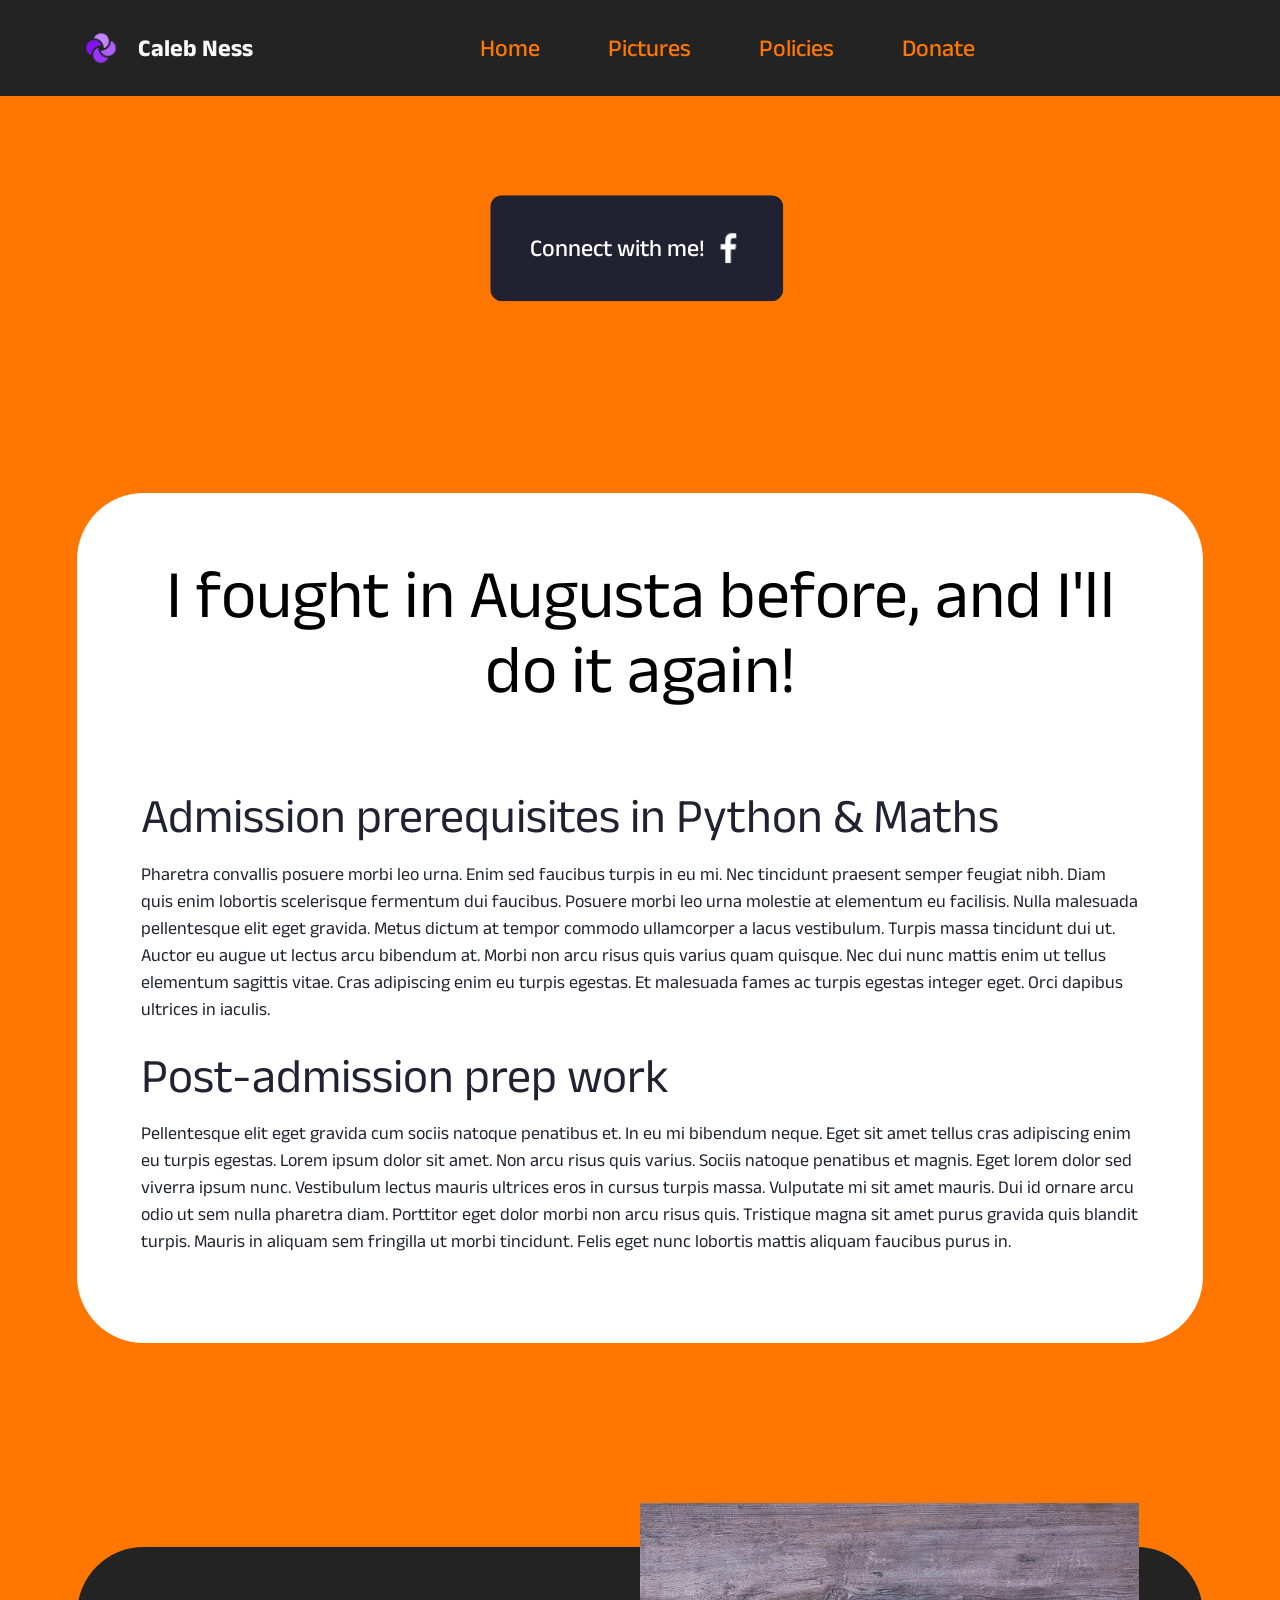
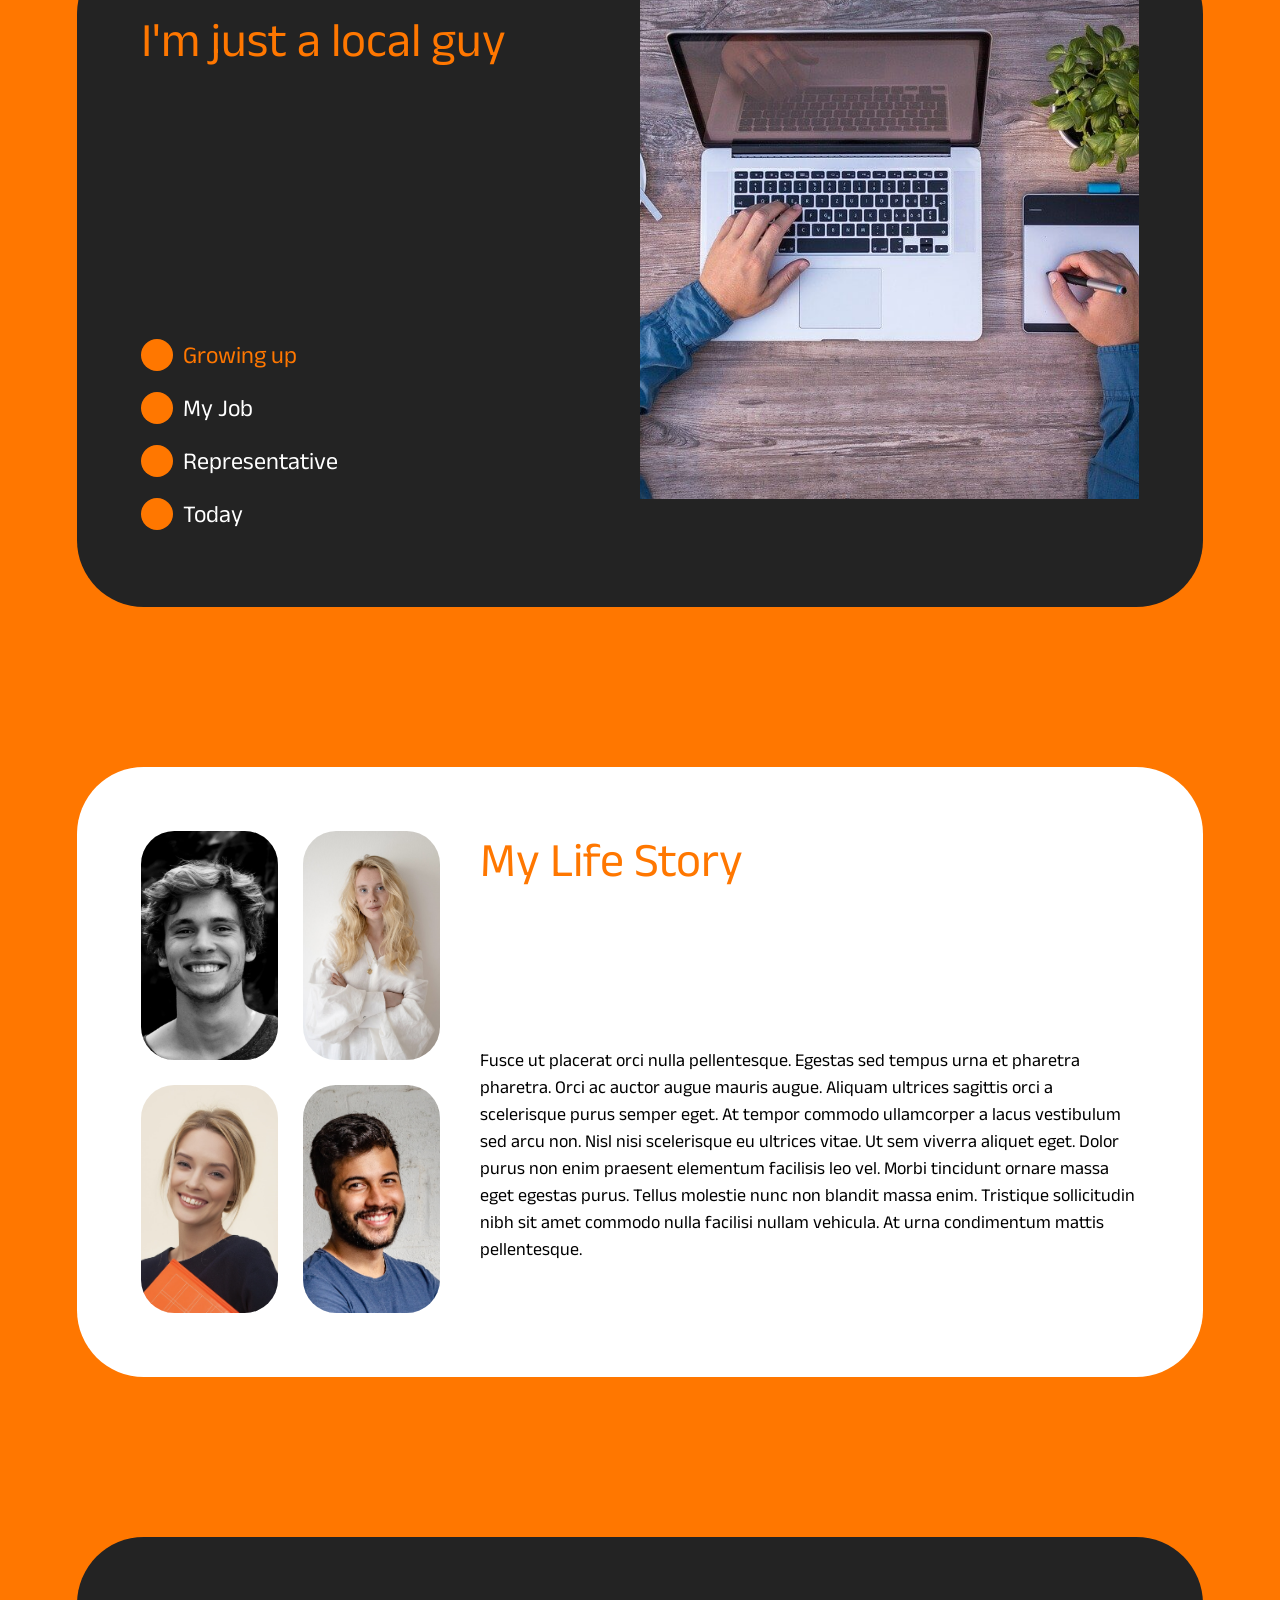
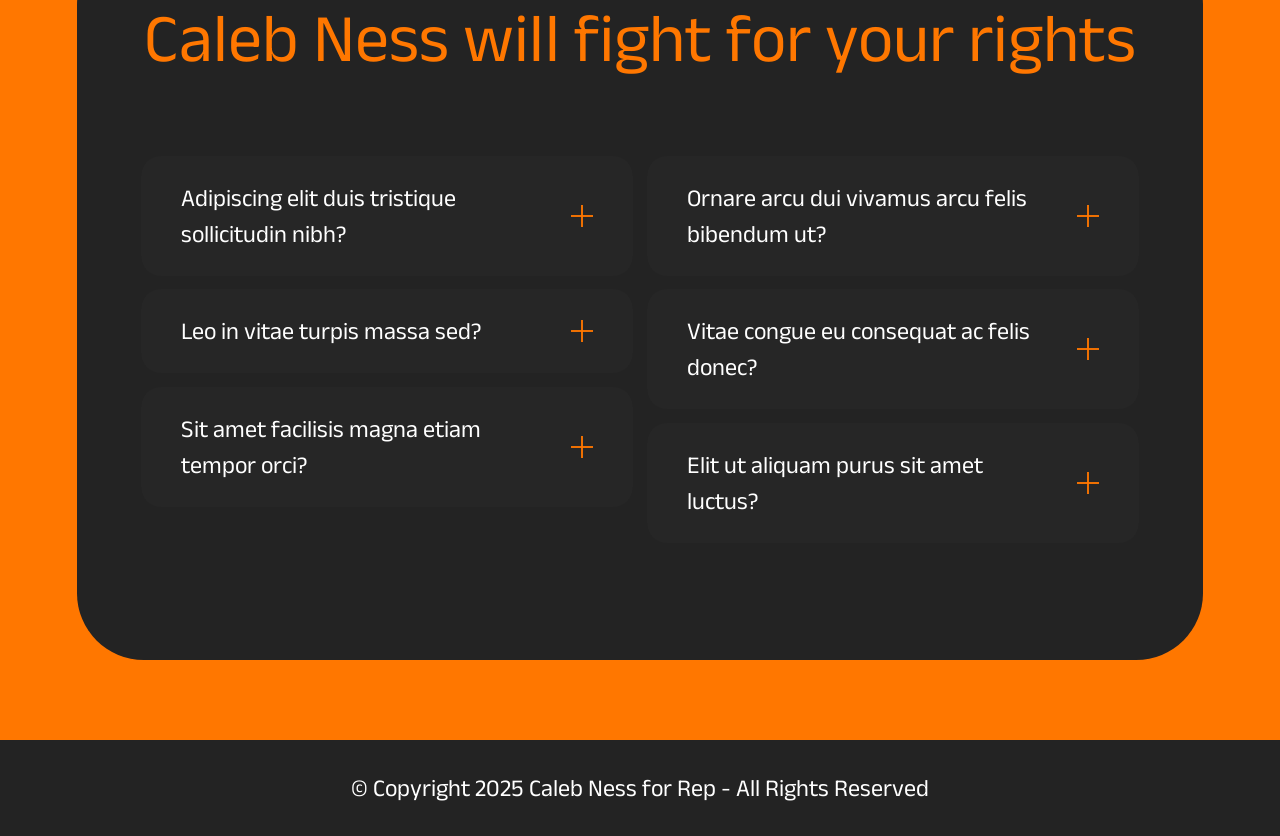
==== commit 0d5c8f16: "create github pages" ====
--- a/pictures.html
+++ b/pictures.html
@@ -18,7 +18,7 @@
   <link rel="stylesheet" href="assets/theme/css/style.css">
   <link rel="preload" href="https://fonts.googleapis.com/css?family=Anek+Latin:100,200,300,400,500,600,700,800&display=swap" as="style" onload="this.onload=null;this.rel='stylesheet'">
   <noscript><link rel="stylesheet" href="https://fonts.googleapis.com/css?family=Anek+Latin:100,200,300,400,500,600,700,800&display=swap"></noscript>
-  <link rel="preload" as="style" href="assets/mobirise/css/mbr-additional.css?v=KJlmt9"><link rel="stylesheet" href="assets/mobirise/css/mbr-additional.css?v=KJlmt9" type="text/css">
+  <link rel="preload" as="style" href="assets/mobirise/css/mbr-additional.css?v=vXMGg7"><link rel="stylesheet" href="assets/mobirise/css/mbr-additional.css?v=vXMGg7" type="text/css">
 
   
   
@@ -99,7 +99,7 @@
         <div class="row justify-content-center">
             <div class="col-12 col-lg-12">
                 <div class="content-wrapper">
-                    <h1 class="mbr-section-title mbr-fonts-style align-center mbr-white display-2">Admission &amp; prep work</h1>
+                    <h1 class="mbr-section-title mbr-fonts-style align-center mbr-white display-2">I fought in Augusta before, and I'll do it again!</h1>
                     <div class="item-wrap">
                         <h2 class="mbr-section-subtitle mbr-fonts-style mbr-white mb-0 display-5">Admission prerequisites in Python &amp; Maths</h2>
                         <p class="mbr-text mbr-white mbr-fonts-style display-7">
@@ -141,10 +141,10 @@
                         <h6 class="card-title mb-0 mbr-fonts-style display-5">I'm just a local guy</h6>
                     </div>
                     <ul class="nav nav-tabs" role="tablist">
-                        <li class="nav-item first mbr-fonts-style"><a class="nav-link mbr-fonts-style show active display-4" role="tab" data-toggle="tab" data-bs-toggle="tab" href="#afeatures4-d_tab0" aria-selected="true">09:00 Lectures</a></li>
-                        <li class="nav-item"><a class="nav-link mbr-fonts-style active display-4" role="tab" data-toggle="tab" data-bs-toggle="tab" href="#afeatures4-d_tab1" aria-selected="true">10:30 Mentors</a></li>
-                        <li class="nav-item"><a class="nav-link mbr-fonts-style active display-4" role="tab" data-toggle="tab" data-bs-toggle="tab" href="#afeatures4-d_tab2" aria-selected="true">17:00 Recap<br></a></li>
-                        <li class="nav-item"><a class="nav-link mbr-fonts-style active display-4" role="tab" data-toggle="tab" data-bs-toggle="tab" href="#afeatures4-d_tab3" aria-selected="true">20:00 Events<br></a></li>
+                        <li class="nav-item first mbr-fonts-style"><a class="nav-link mbr-fonts-style show active display-4" role="tab" data-toggle="tab" data-bs-toggle="tab" href="#afeatures4-3_tab0" aria-selected="true">Growing up</a></li>
+                        <li class="nav-item"><a class="nav-link mbr-fonts-style active display-4" role="tab" data-toggle="tab" data-bs-toggle="tab" href="#afeatures4-3_tab1" aria-selected="true">My Job</a></li>
+                        <li class="nav-item"><a class="nav-link mbr-fonts-style active display-4" role="tab" data-toggle="tab" data-bs-toggle="tab" href="#afeatures4-3_tab2" aria-selected="true">Representative</a></li>
+                        <li class="nav-item"><a class="nav-link mbr-fonts-style active display-4" role="tab" data-toggle="tab" data-bs-toggle="tab" href="#afeatures4-3_tab3" aria-selected="true">Today</a></li>
                     </ul>
                     <div class="tab-content">
                         <div id="tab1" class="tab-pane in active" role="tabpanel">
@@ -200,7 +200,7 @@
                         </div>
                     </div>
                     <div class="text-wrapper">
-                        <h6 class="mbr-section-title mbr-fonts-style display-5">Passionate teachers</h6>
+                        <h6 class="mbr-section-title mbr-fonts-style display-5">My Life Story</h6>
                         <p class="mbr-section-subtitle mbr-fonts-style mb-0 display-7">
                             Fusce ut placerat orci nulla pellentesque. Egestas sed tempus urna et pharetra pharetra. Orci ac auctor augue mauris augue. Aliquam ultrices sagittis orci a scelerisque purus semper eget. At tempor commodo ullamcorper a lacus vestibulum sed arcu non. Nisl nisi scelerisque eu ultrices vitae. Ut sem viverra aliquet eget. Dolor purus non enim praesent elementum facilisis leo vel. Morbi tincidunt ornare massa eget egestas purus. Tellus molestie nunc non blandit massa enim. Tristique sollicitudin nibh sit amet commodo nulla facilisi nullam vehicula. At urna condimentum mattis pellentesque.
                         </p>
@@ -223,7 +223,7 @@
             <div class="col-12">
                 <div class="content-wrapper">
                     <div class="col-title">
-                        <h3 class="mbr-section-title mbr-fonts-style align-center mb-0 display-2">Find the right financing option for you</h3>
+                        <h3 class="mbr-section-title mbr-fonts-style align-center mb-0 display-2">Caleb Ness will fight for your rights</h3>
                     </div>
                     <div id="bootstrap-accordion_25" class="panel-group accordionStyles accordion" role="tablist" aria-multiselectable="true">
                         <div>
@@ -362,7 +362,7 @@
         <div class="media-container-row align-center mbr-white">
             <div class="col-12">
                 <p class="mbr-text mb-0 mbr-fonts-style align-center display-4">
-                    © Copyright 2022 Mobirise - All Rights Reserved
+                    © Copyright 2025 Caleb Ness for Rep - All Rights Reserved
                 </p>
             </div>
         </div>
--- a/assets/mobirise/css/mbr-additional.css
+++ b/assets/mobirise/css/mbr-additional.css
@@ -2615,202 +2615,6 @@
   width: 100%;
   margin-bottom: 0;
 }
-.cid-v0q17qU0ev {
-  padding-top: 5rem;
-  padding-bottom: 5rem;
-  background-color: #ff7700;
-}
-.cid-v0q17qU0ev .mbr-fallback-image.disabled {
-  display: none;
-}
-.cid-v0q17qU0ev .mbr-fallback-image {
-  display: block;
-  background-size: cover;
-  background-position: center center;
-  width: 100%;
-  height: 100%;
-  position: absolute;
-  top: 0;
-}
-.cid-v0q17qU0ev .container {
-  max-width: 1280px;
-}
-.cid-v0q17qU0ev .content-container {
-  padding-top: 44px;
-}
-@media (max-width: 767px) {
-  .cid-v0q17qU0ev .content-container {
-    padding-top: 0;
-  }
-}
-.cid-v0q17qU0ev .content-wrapper {
-  background: #232323;
-  padding: 0 4rem 4rem;
-  min-height: 660px;
-  border-radius: 4.17rem;
-  display: grid;
-  grid-template-columns: 50% 50%;
-}
-@media (max-width: 991px) {
-  .cid-v0q17qU0ev .content-wrapper {
-    min-height: 455px;
-  }
-}
-@media (max-width: 767px) {
-  .cid-v0q17qU0ev .content-wrapper {
-    padding: 4rem 6vw;
-    grid-template-columns: 1fr;
-  }
-}
-.cid-v0q17qU0ev .text-wrapper {
-  width: 100%;
-  grid-column-start: 1;
-  grid-column-end: 2;
-  padding-right: 20%;
-  padding-top: 4rem;
-}
-@media (max-width: 767px) {
-  .cid-v0q17qU0ev .text-wrapper {
-    margin-bottom: 24px;
-    padding-top: 0;
-    padding-right: 0;
-  }
-}
-.cid-v0q17qU0ev .card-title {
-  color: #ff7700;
-  margin-bottom: 80px;
-}
-.cid-v0q17qU0ev .nav-tabs .nav-item.open .nav-link:focus,
-.cid-v0q17qU0ev .nav-tabs .nav-link.active:focus {
-  outline: none;
-}
-.cid-v0q17qU0ev .nav-tabs {
-  display: flex;
-  flex-direction: column;
-  justify-content: flex-end;
-  grid-column-start: 1;
-  grid-column-end: 2;
-  padding-right: 20%;
-  flex-wrap: wrap;
-  border-bottom: none !important;
-  margin-top: 50px;
-}
-@media (max-width: 767px) {
-  .cid-v0q17qU0ev .nav-tabs {
-    padding-right: 0;
-  }
-}
-.cid-v0q17qU0ev .nav-item {
-  position: relative;
-  display: flex;
-  align-items: center;
-  width: max-content;
-  margin: 6px 0 12px;
-  padding-left: 0;
-  max-width: 100%;
-  padding-left: 42px;
-  transition: .2s;
-}
-.cid-v0q17qU0ev .nav-item::before {
-  content: "";
-  position: absolute;
-  top: 50%;
-  left: 0;
-  transform: translateY(-50%);
-  display: flex;
-  align-items: center;
-  justify-content: center;
-  margin-right: 10px;
-  width: 32px;
-  height: 32px;
-  border-radius: 100%;
-  background-color: #ff7700;
-  transition: .2s;
-}
-.cid-v0q17qU0ev .nav-item:hover {
-  padding-left: 12px;
-  padding-left: 54px;
-}
-.cid-v0q17qU0ev .nav-item:hover::before {
-  left: 12px;
-}
-.cid-v0q17qU0ev .nav-tabs .nav-link {
-  transition: all .5s;
-  border: none;
-  border-radius: 0 !important;
-}
-.cid-v0q17qU0ev .nav-tabs .nav-link:not(.active) {
-  color: #ffffff;
-}
-.cid-v0q17qU0ev .nav-link,
-.cid-v0q17qU0ev .nav-link.active {
-  background-color: transparent;
-  padding: 0;
-}
-.cid-v0q17qU0ev .nav-tabs .nav-link.active {
-  color: #ff7700;
-}
-.cid-v0q17qU0ev .tab-content {
-  grid-column-start: 2;
-  grid-column-end: 3;
-  grid-row-start: 1;
-  grid-row-end: 3;
-}
-@media (max-width: 767px) {
-  .cid-v0q17qU0ev .tab-content {
-    grid-column-start: 1;
-    grid-column-end: 2;
-    grid-row-start: 3;
-    grid-row-end: 4;
-    margin-bottom: 1rem;
-    margin-top: 40px;
-  }
-}
-.cid-v0q17qU0ev .tab-pane {
-  width: 100%;
-  height: 100%;
-}
-@media (max-width: 767px) {
-  .cid-v0q17qU0ev .tab-pane {
-    max-width: 320px;
-    margin-left: auto;
-    margin-right: auto;
-  }
-}
-.cid-v0q17qU0ev .img-box {
-  width: 100%;
-  height: 100%;
-}
-.cid-v0q17qU0ev .img-box img {
-  width: 100%;
-  height: 100%;
-  object-fit: cover;
-  margin-top: -44px;
-}
-@media (max-width: 767px) {
-  .cid-v0q17qU0ev .img-box img {
-    margin-top: 0;
-    aspect-ratio: 0.7;
-  }
-}
-.cid-v0q17qU0ev .btn-container {
-  width: 50%;
-  padding-right: 4rem;
-  margin-left: auto;
-  margin-top: -3.5rem;
-}
-@media (max-width: 767px) {
-  .cid-v0q17qU0ev .btn-container {
-    padding: 0 6vw;
-    width: 100%;
-  }
-  .cid-v0q17qU0ev .btn-container .custom-section-btn {
-    width: 100%;
-  }
-  .cid-v0q17qU0ev .btn-container .btn {
-    width: 100%;
-  }
-}
 .cid-v0q17rbMSX {
   padding-top: 5rem;
   padding-bottom: 5rem;
--- a/assets/mobirise/css/mbr-additional.css
+++ b/assets/mobirise/css/mbr-additional.css
@@ -2615,202 +2615,6 @@
   width: 100%;
   margin-bottom: 0;
 }
-.cid-v0q17qU0ev {
-  padding-top: 5rem;
-  padding-bottom: 5rem;
-  background-color: #ff7700;
-}
-.cid-v0q17qU0ev .mbr-fallback-image.disabled {
-  display: none;
-}
-.cid-v0q17qU0ev .mbr-fallback-image {
-  display: block;
-  background-size: cover;
-  background-position: center center;
-  width: 100%;
-  height: 100%;
-  position: absolute;
-  top: 0;
-}
-.cid-v0q17qU0ev .container {
-  max-width: 1280px;
-}
-.cid-v0q17qU0ev .content-container {
-  padding-top: 44px;
-}
-@media (max-width: 767px) {
-  .cid-v0q17qU0ev .content-container {
-    padding-top: 0;
-  }
-}
-.cid-v0q17qU0ev .content-wrapper {
-  background: #232323;
-  padding: 0 4rem 4rem;
-  min-height: 660px;
-  border-radius: 4.17rem;
-  display: grid;
-  grid-template-columns: 50% 50%;
-}
-@media (max-width: 991px) {
-  .cid-v0q17qU0ev .content-wrapper {
-    min-height: 455px;
-  }
-}
-@media (max-width: 767px) {
-  .cid-v0q17qU0ev .content-wrapper {
-    padding: 4rem 6vw;
-    grid-template-columns: 1fr;
-  }
-}
-.cid-v0q17qU0ev .text-wrapper {
-  width: 100%;
-  grid-column-start: 1;
-  grid-column-end: 2;
-  padding-right: 20%;
-  padding-top: 4rem;
-}
-@media (max-width: 767px) {
-  .cid-v0q17qU0ev .text-wrapper {
-    margin-bottom: 24px;
-    padding-top: 0;
-    padding-right: 0;
-  }
-}
-.cid-v0q17qU0ev .card-title {
-  color: #ff7700;
-  margin-bottom: 80px;
-}
-.cid-v0q17qU0ev .nav-tabs .nav-item.open .nav-link:focus,
-.cid-v0q17qU0ev .nav-tabs .nav-link.active:focus {
-  outline: none;
-}
-.cid-v0q17qU0ev .nav-tabs {
-  display: flex;
-  flex-direction: column;
-  justify-content: flex-end;
-  grid-column-start: 1;
-  grid-column-end: 2;
-  padding-right: 20%;
-  flex-wrap: wrap;
-  border-bottom: none !important;
-  margin-top: 50px;
-}
-@media (max-width: 767px) {
-  .cid-v0q17qU0ev .nav-tabs {
-    padding-right: 0;
-  }
-}
-.cid-v0q17qU0ev .nav-item {
-  position: relative;
-  display: flex;
-  align-items: center;
-  width: max-content;
-  margin: 6px 0 12px;
-  padding-left: 0;
-  max-width: 100%;
-  padding-left: 42px;
-  transition: .2s;
-}
-.cid-v0q17qU0ev .nav-item::before {
-  content: "";
-  position: absolute;
-  top: 50%;
-  left: 0;
-  transform: translateY(-50%);
-  display: flex;
-  align-items: center;
-  justify-content: center;
-  margin-right: 10px;
-  width: 32px;
-  height: 32px;
-  border-radius: 100%;
-  background-color: #ff7700;
-  transition: .2s;
-}
-.cid-v0q17qU0ev .nav-item:hover {
-  padding-left: 12px;
-  padding-left: 54px;
-}
-.cid-v0q17qU0ev .nav-item:hover::before {
-  left: 12px;
-}
-.cid-v0q17qU0ev .nav-tabs .nav-link {
-  transition: all .5s;
-  border: none;
-  border-radius: 0 !important;
-}
-.cid-v0q17qU0ev .nav-tabs .nav-link:not(.active) {
-  color: #ffffff;
-}
-.cid-v0q17qU0ev .nav-link,
-.cid-v0q17qU0ev .nav-link.active {
-  background-color: transparent;
-  padding: 0;
-}
-.cid-v0q17qU0ev .nav-tabs .nav-link.active {
-  color: #ff7700;
-}
-.cid-v0q17qU0ev .tab-content {
-  grid-column-start: 2;
-  grid-column-end: 3;
-  grid-row-start: 1;
-  grid-row-end: 3;
-}
-@media (max-width: 767px) {
-  .cid-v0q17qU0ev .tab-content {
-    grid-column-start: 1;
-    grid-column-end: 2;
-    grid-row-start: 3;
-    grid-row-end: 4;
-    margin-bottom: 1rem;
-    margin-top: 40px;
-  }
-}
-.cid-v0q17qU0ev .tab-pane {
-  width: 100%;
-  height: 100%;
-}
-@media (max-width: 767px) {
-  .cid-v0q17qU0ev .tab-pane {
-    max-width: 320px;
-    margin-left: auto;
-    margin-right: auto;
-  }
-}
-.cid-v0q17qU0ev .img-box {
-  width: 100%;
-  height: 100%;
-}
-.cid-v0q17qU0ev .img-box img {
-  width: 100%;
-  height: 100%;
-  object-fit: cover;
-  margin-top: -44px;
-}
-@media (max-width: 767px) {
-  .cid-v0q17qU0ev .img-box img {
-    margin-top: 0;
-    aspect-ratio: 0.7;
-  }
-}
-.cid-v0q17qU0ev .btn-container {
-  width: 50%;
-  padding-right: 4rem;
-  margin-left: auto;
-  margin-top: -3.5rem;
-}
-@media (max-width: 767px) {
-  .cid-v0q17qU0ev .btn-container {
-    padding: 0 6vw;
-    width: 100%;
-  }
-  .cid-v0q17qU0ev .btn-container .custom-section-btn {
-    width: 100%;
-  }
-  .cid-v0q17qU0ev .btn-container .btn {
-    width: 100%;
-  }
-}
 .cid-v0q17rbMSX {
   padding-top: 5rem;
   padding-bottom: 5rem;
